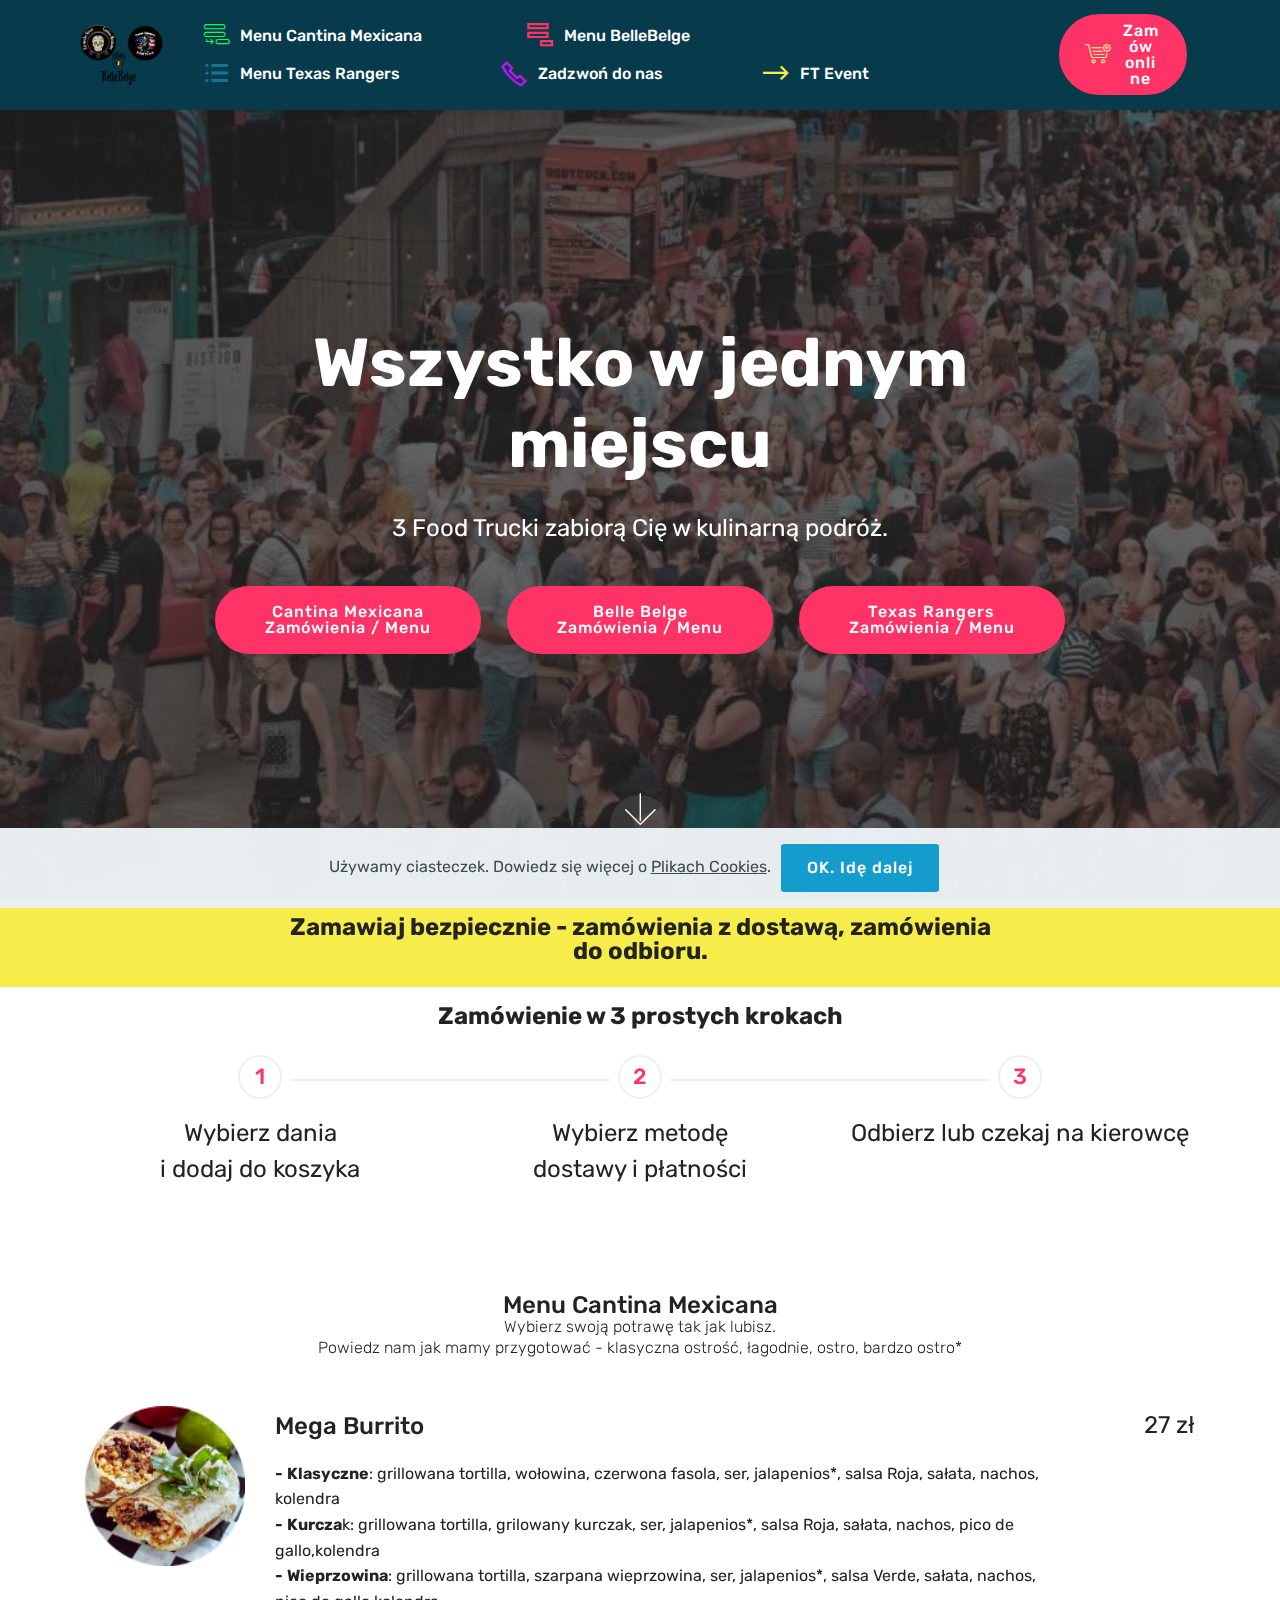
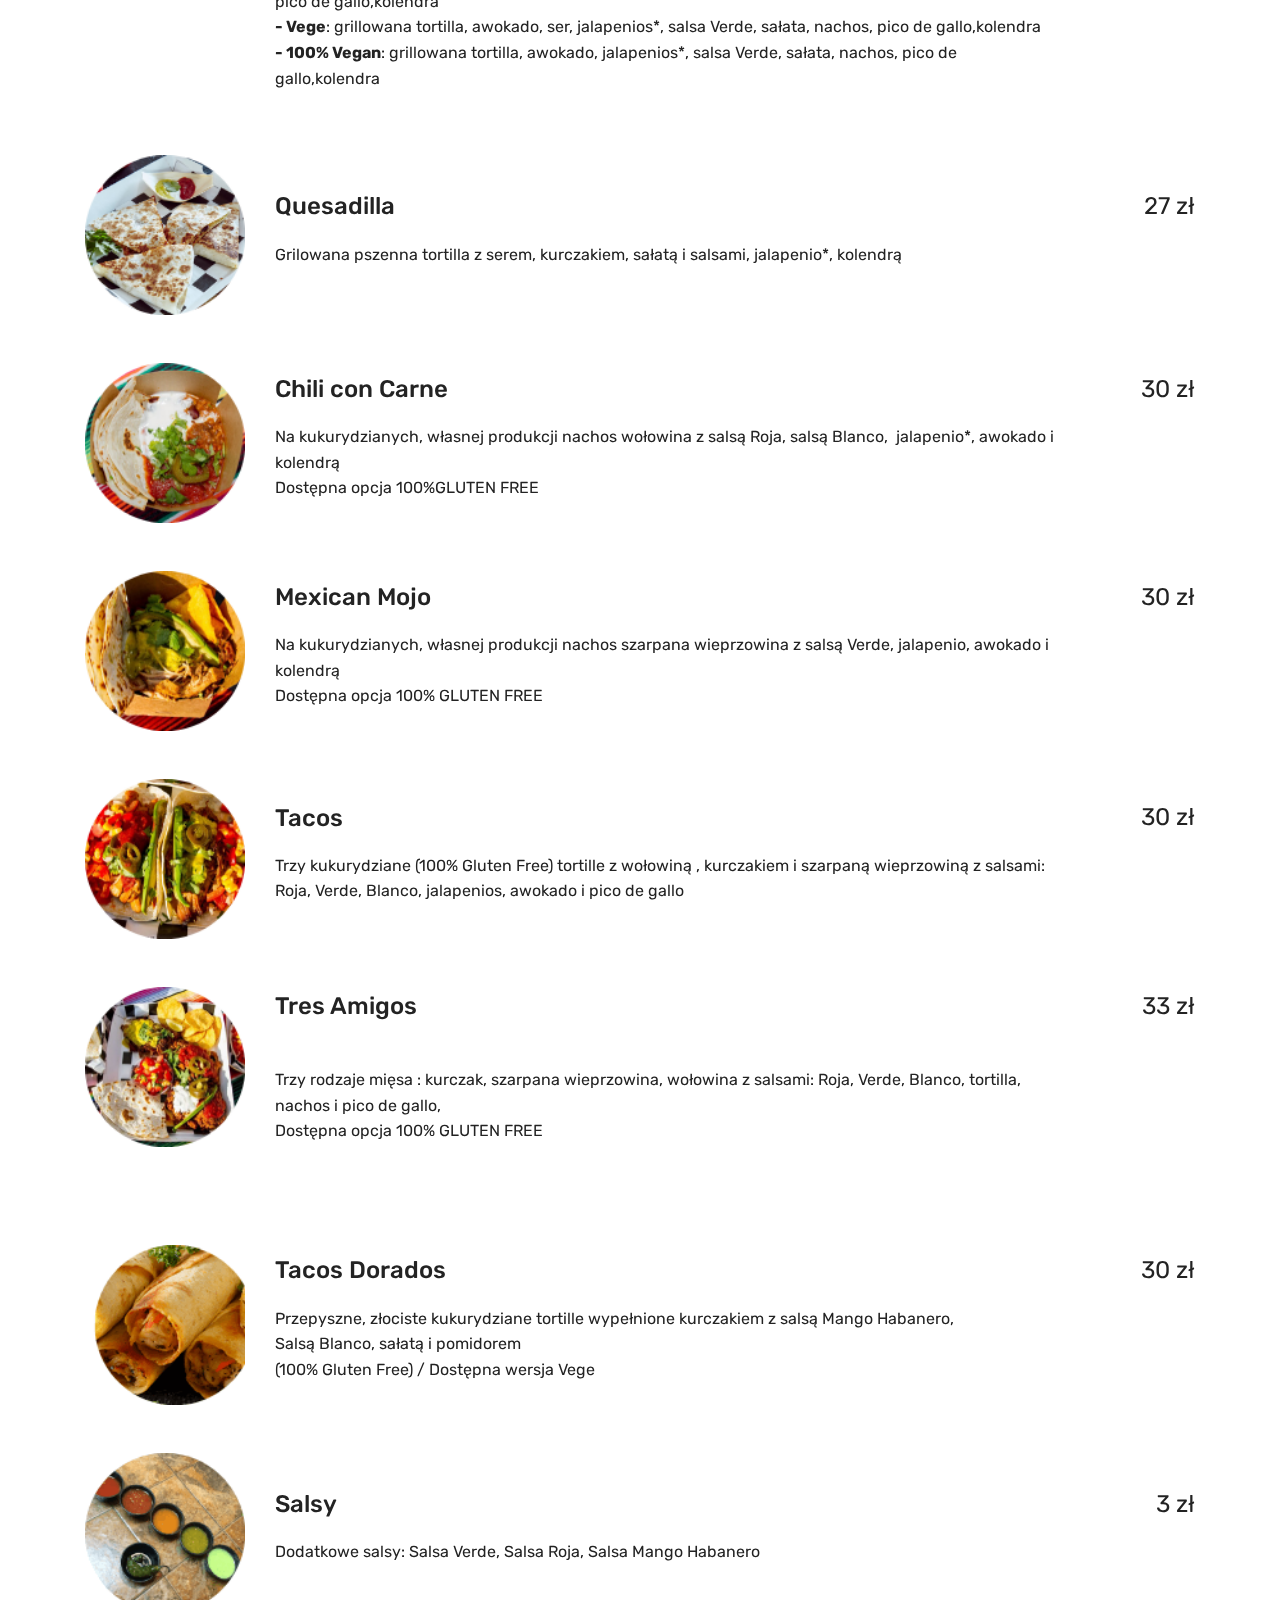
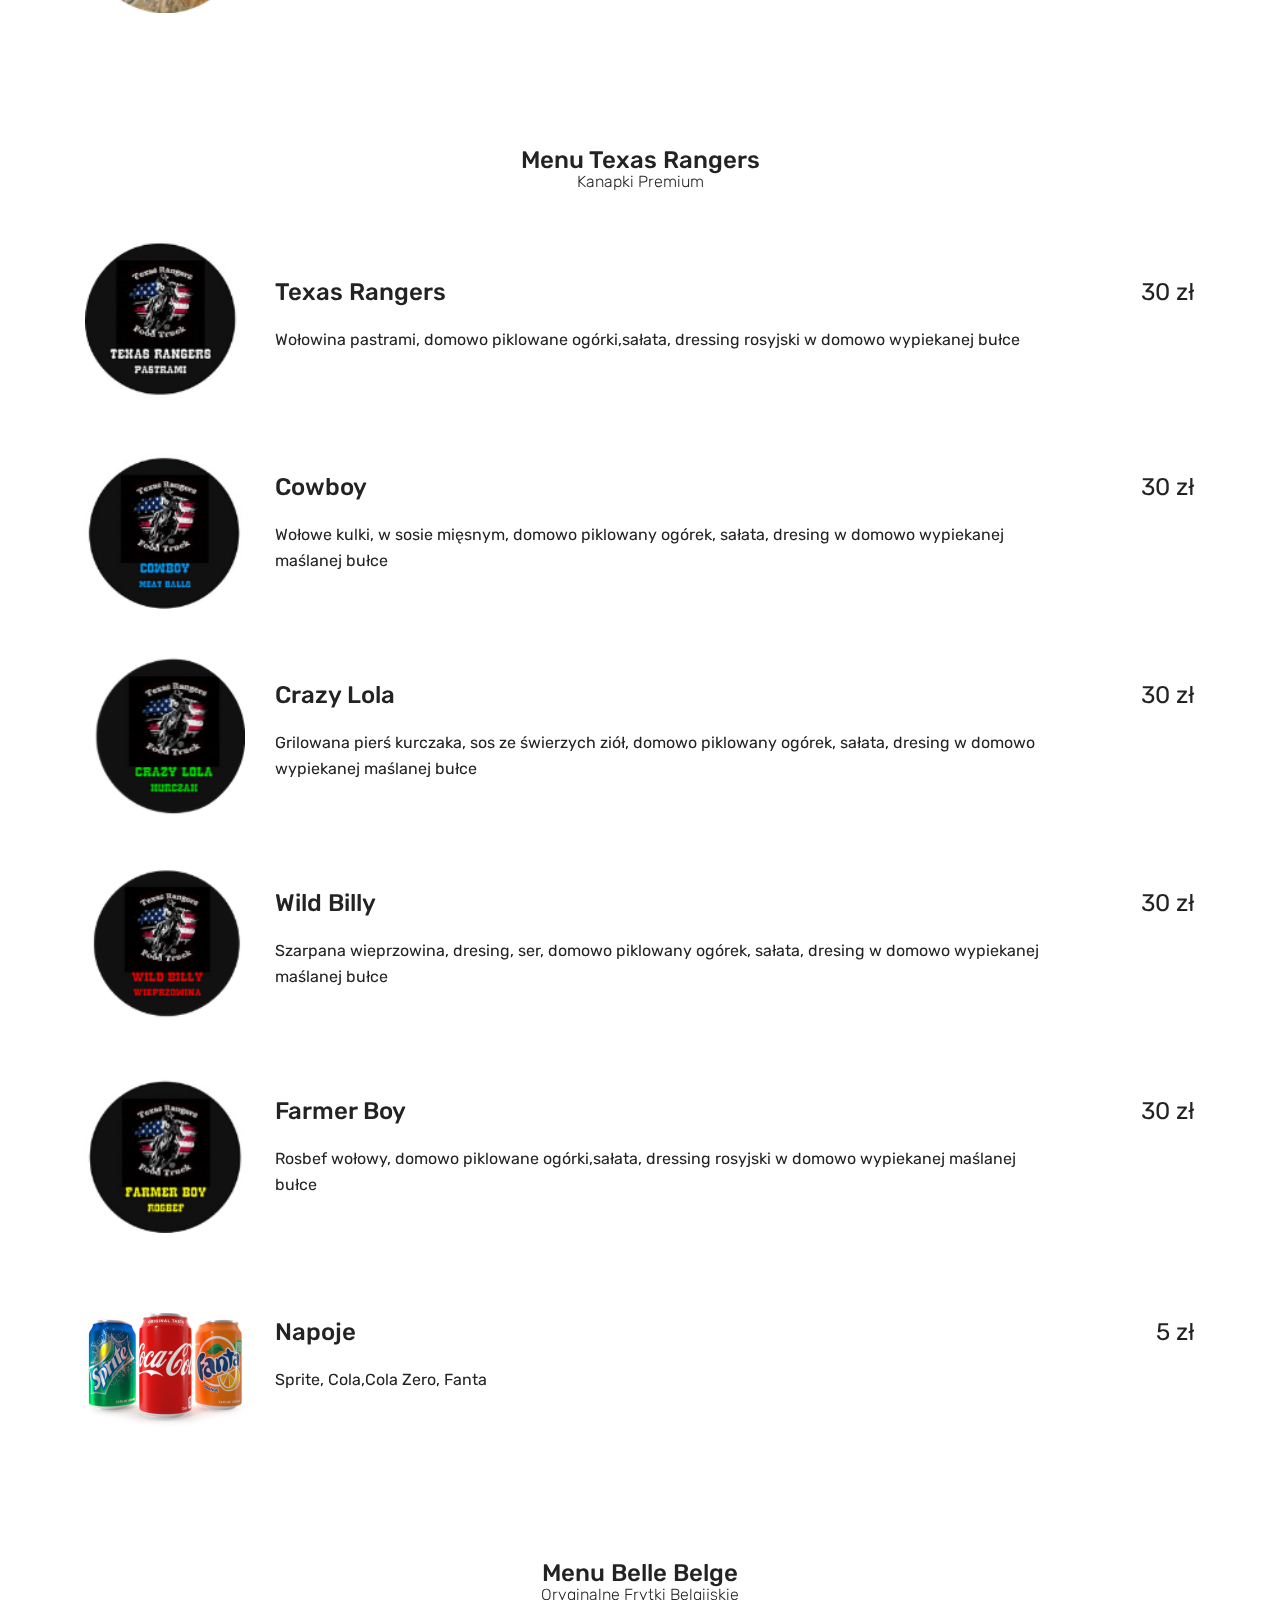
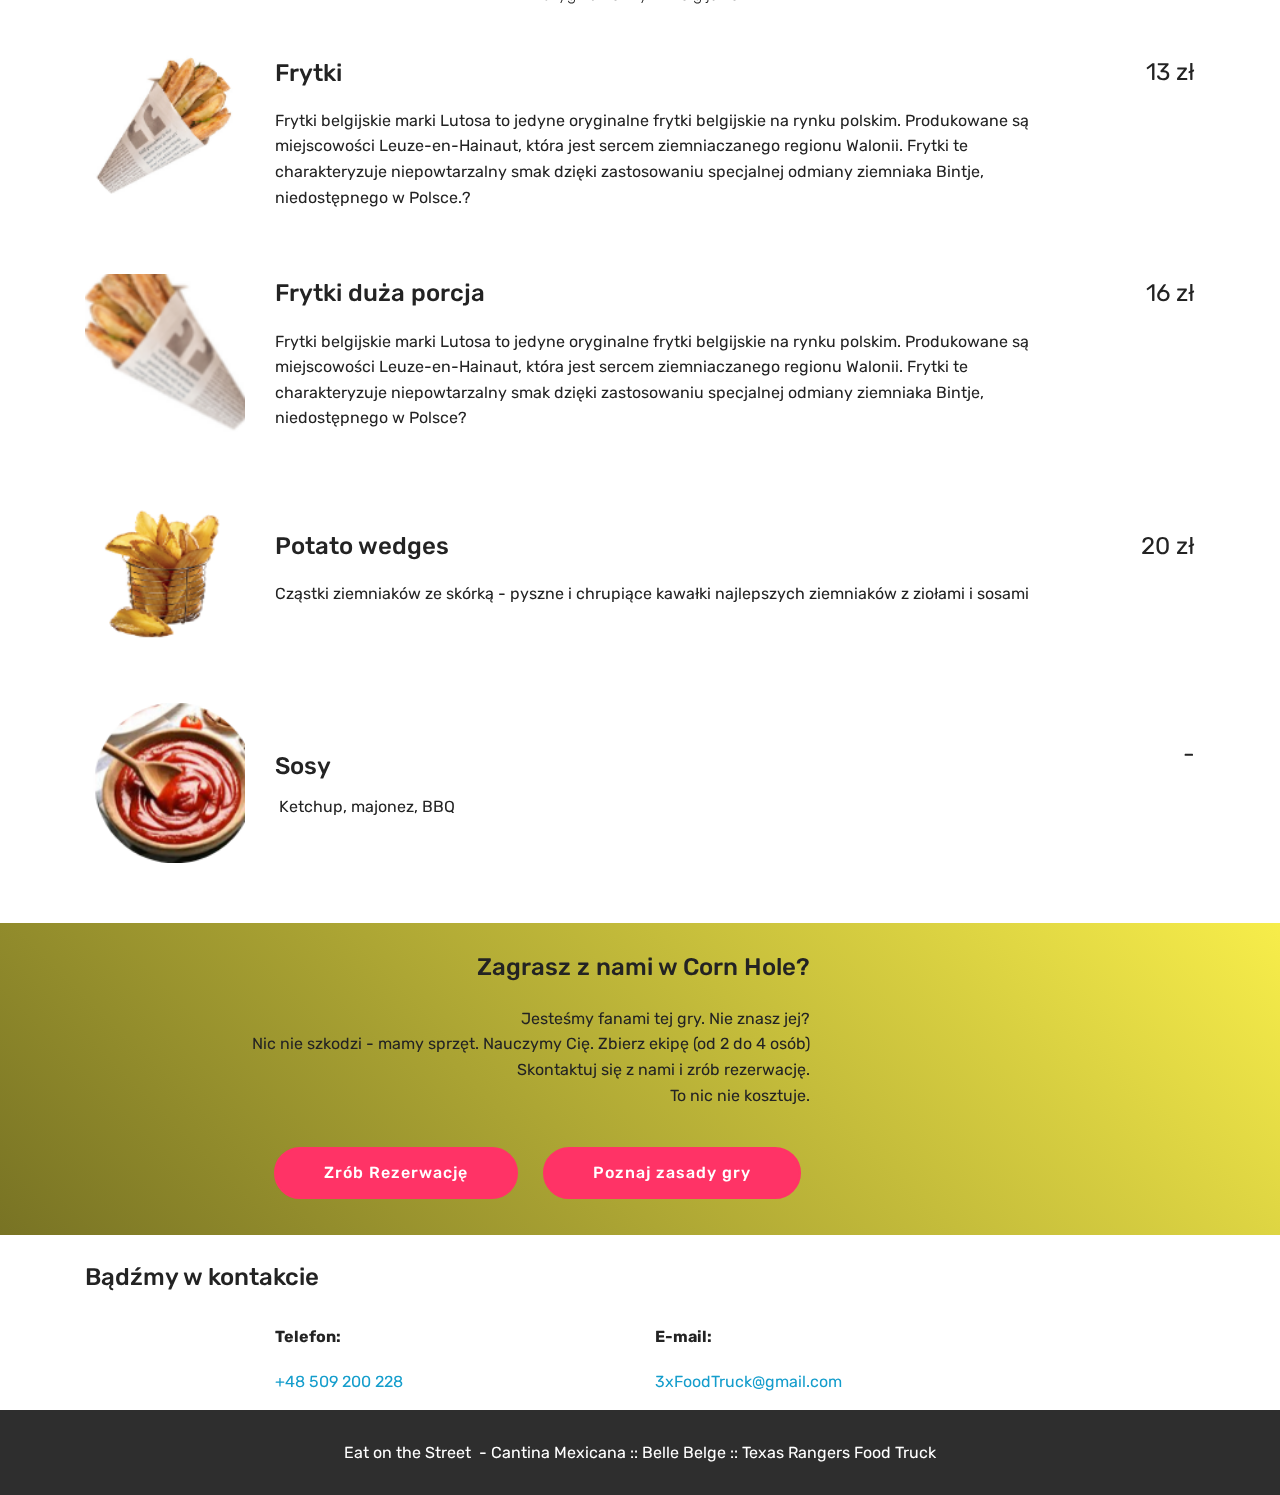
==== index.html @ 93a7b12f "create github pages" ====
<!DOCTYPE html>
<html>
<head>
  <!-- Site made with Mobirise Website Builder v4.12.3, https://mobirise.com -->
  <meta charset="UTF-8">
  <meta http-equiv="X-UA-Compatible" content="IE=edge">
  <meta name="generator" content="Mobirise v4.12.3, mobirise.com">
  <meta name="viewport" content="width=device-width, initial-scale=1, minimum-scale=1">
  <link rel="shortcut icon" href="assets/images/3-trucki-logo1.png" type="image/x-icon">
  <meta name="description" content="">
  
  
  <title>Home</title>
  <link rel="stylesheet" href="assets/themify/css/themify-icons.css">
  <link rel="stylesheet" href="assets/web/assets/mobirise-icons2/mobirise2.css">
  <link rel="stylesheet" href="assets/web/assets/mobirise-icons/mobirise-icons.css">
  <link rel="stylesheet" href="assets/bootstrap/css/bootstrap.min.css">
  <link rel="stylesheet" href="assets/bootstrap/css/bootstrap-grid.min.css">
  <link rel="stylesheet" href="assets/bootstrap/css/bootstrap-reboot.min.css">
  <link rel="stylesheet" href="assets/facebook-plugin/style.css">
  <link rel="stylesheet" href="assets/dropdown/css/style.css">
  <link rel="stylesheet" href="assets/tether/tether.min.css">
  <link rel="stylesheet" href="assets/theme/css/style.css">
  <link rel="preload" as="style" href="assets/mobirise/css/mbr-additional.css"><link rel="stylesheet" href="assets/mobirise/css/mbr-additional.css" type="text/css">
  
  
  
</head>
<body>
  <section class="menu cid-rWJRiGrAoS" once="menu" id="menu1-0">

    

    <nav class="navbar navbar-expand beta-menu navbar-dropdown align-items-center navbar-fixed-top navbar-toggleable-sm">
        <button class="navbar-toggler navbar-toggler-right" type="button" data-toggle="collapse" data-target="#navbarSupportedContent" aria-controls="navbarSupportedContent" aria-expanded="false" aria-label="Toggle navigation">
            <div class="hamburger">
                <span></span>
                <span></span>
                <span></span>
                <span></span>
            </div>
        </button>
        <div class="menu-logo">
            <div class="navbar-brand">
                <span class="navbar-logo">
                    <a href="tel:509200228">
                         <img src="assets/images/3-trucki-logo1.png" alt="Zadzwoń do nas" title="Zadzwoń do nas" style="height: 3.8rem;">
                    </a>
                </span>
                
            </div>
        </div>
        <div class="collapse navbar-collapse" id="navbarSupportedContent">
            <ul class="navbar-nav nav-dropdown" data-app-modern-menu="true"><li class="nav-item">
                    <a class="nav-link link text-white display-4" href="index.html#services6-4"><span class="mbri-add-submenu mbr-iconfont mbr-iconfont-btn" style="color: rgb(15, 250, 91);"></span>
                        Menu Cantina Mexicana &nbsp; &nbsp; &nbsp; &nbsp; &nbsp; &nbsp; &nbsp; &nbsp; &nbsp; &nbsp;&nbsp;</a>
                </li><li class="nav-item"><a class="nav-link link text-white display-4" href="index.html#services6-3"><span class="mobi-mbri mobi-mbri-add-submenu mbr-iconfont mbr-iconfont-btn" style="color: rgb(255, 51, 102);"></span>
                        Menu BelleBelge &nbsp; &nbsp; &nbsp; &nbsp; &nbsp; &nbsp; &nbsp; &nbsp; &nbsp; &nbsp;</a></li><li class="nav-item"><a class="nav-link link text-white display-4" href="index.html#services6-5"><span class="ti-menu-alt mbr-iconfont mbr-iconfont-btn" style="color: rgb(15, 118, 153);"></span>
                        Menu Texas Rangers &nbsp; &nbsp; &nbsp; &nbsp; &nbsp; &nbsp; &nbsp; &nbsp; &nbsp; &nbsp;</a></li><li class="nav-item"><a class="nav-link link text-white display-4" href="tel:509200228"><span class="mobi-mbri mobi-mbri-phone mbr-iconfont mbr-iconfont-btn" style="color: rgb(201, 15, 250);"></span>Zadzwoń do nas &nbsp; &nbsp; &nbsp; &nbsp; &nbsp; &nbsp; &nbsp; &nbsp; &nbsp; &nbsp;</a></li>
                <li class="nav-item">
                    <a class="nav-link link text-white display-4" href="https://cantinamexicana.github.io/FTEventONTour/" target="_blank"><span class="mobi-mbri mobi-mbri-right mbr-iconfont mbr-iconfont-btn" style="color: rgb(247, 237, 74);"></span>
                        
                        FT Event</a>
                </li></ul>
            <div class="navbar-buttons mbr-section-btn"><a class="btn btn-sm btn-secondary display-4" href="tel:509200228"><span class="mbri-cart-add mbr-iconfont mbr-iconfont-btn" style="color: rgb(249, 242, 149);"></span>
                    Zamów online</a></div>
        </div>
    </nav>
</section>

<section class="engine"><a href="https://mobirise.info/z">best free css templates</a></section><section class="cid-rWJRjJ3EMm mbr-fullscreen mbr-parallax-background" id="header2-1">

    

    <div class="mbr-overlay" style="opacity: 0.7; background-color: rgb(35, 35, 35);"></div>

    <div class="container align-center">
        <div class="row justify-content-md-center">
            <div class="mbr-white col-md-10">
                <h1 class="mbr-section-title mbr-bold pb-3 mbr-fonts-style display-1"><br>Wszystko w jednym miejscu</h1>
                
                <p class="mbr-text pb-3 mbr-fonts-style display-5">
                    3 Food Trucki zabiorą Cię w kulinarną podróż.</p>
                <div class="mbr-section-btn"><a class="btn btn-md btn-secondary display-4" href="index.html#services6-4">Cantina Mexicana<br>Zamówienia / Menu<br></a> <a class="btn btn-md btn-secondary display-4" href="index.html#services6-3">Belle Belge<br>Zamówienia / Menu</a>
                    <a class="btn btn-md btn-secondary display-4" href="index.html#services6-5">Texas Rangers<br>Zamówienia / Menu</a></div>
            </div>
        </div>
    </div>
    <div class="mbr-arrow hidden-sm-down" aria-hidden="true">
        <a href="#next">
            <i class="mbri-down mbr-iconfont"></i>
        </a>
    </div>
</section>

<section class="mbr-section content4 cid-rWJRoypqDz" id="content4-2">

    

    <div class="container">
        <div class="media-container-row">
            <div class="title col-12 col-md-8">
                <h2 class="align-center pb-3 mbr-fonts-style display-5"><strong>
                    Zamawiaj bezpiecznie - zamówienia z dostawą, zamówienia do odbioru.</strong></h2>
                
                
            </div>
        </div>
    </div>
</section>

<section class="step2 cid-rWLzLqZ9CU" id="step2-9">

    

    
    
    <div class="container">
        <h2 class="mbr-section-title pb-3 mbr-fonts-style align-center display-5"><strong>
            Zamówienie w 3 prostych krokach</strong></h2>
        
        <div class="step-container row justify-content-center">
            <div class="card col-12 col-md-4 separline">
                <div class="step-element">
                    <div class="step-wrapper pb-3">
                        <h3 class="step d-flex align-items-center justify-content-center m-auto">
                            1
                        </h3>
                    </div>          
                    <div class="step-text-content align-center">
                        
                        <p class="mbr-step-text mbr-fonts-style display-5">
                            Wybierz dania<br>i dodaj do koszyka</p>
                    </div>
                </div>
            </div>

            <div class="card col-12 separline col-md-4">
                <div class="step-element">
                    <div class="step-wrapper pb-3">
                        <h3 class="step d-flex align-items-center justify-content-center m-auto">
                            2
                        </h3>
                    </div>          
                    <div class="step-text-content align-center">
                        
                        <p class="mbr-step-text mbr-fonts-style display-5">Wybierz metodę <br>dostawy i płatności</p>
                    </div>
                </div>
            </div>

            <div class="card col-md-4 col-12 separline last-child">
                <div class="step-element">
                    <div class="step-wrapper pb-3">
                        <h3 class="step d-flex align-items-center justify-content-center m-auto">
                            3
                        </h3>
                    </div>          
                    <div class="step-text-content align-center">
                        
                        <p class="mbr-step-text mbr-fonts-style display-5">Odbierz lub czekaj na kierowcę</p>
                    </div>
                </div>
            </div>

            
            
            
            
            
            
            
            
            
            
            
        </div>
    </div>
</section>

<section class="services6 cid-rWJRsyatCI" id="services6-4">
    <!---->
    
    <!---->
    <!--Overlay-->
    
    <!--Container-->
    <div class="container">
        <div class="row">
            <!--Titles-->
            <div class="title col-12">
                <h2 class="align-left mbr-fonts-style m-0 display-5">
                    Menu Cantina Mexicana</h2>
                <h3 class="mbr-section-subtitle mbr-light mbr-fonts-style display-7">Wybierz swoją potrawę tak jak lubisz. <br>Powiedz nam jak mamy przygotować - klasyczna ostrość, łagodnie, ostro, bardzo ostro*</h3>
            </div>
            <!--Card-1-->
            <div class="card col-12 pb-5">
                <div class="card-wrapper media-container-row media-container-row">
                    <div class="card-box">
                        <div class="row">
                            <div class="col-12 col-md-2">
                                <!--Image-->
                                <div class="mbr-figure">
                                    <img src="assets/images/8.png" alt="Mobirise" title="">
                                </div>
                            </div>
                            <div class="col-12 col-md-10">
                                <div class="wrapper">
                                    <div class="top-line pb-3">
                                        <h4 class="card-title mbr-fonts-style display-5">Mega Burrito</h4>
                                        <p class="mbr-text cost mbr-fonts-style m-0 display-5">
                                            27 zł</p>
                                    </div>
                                    <div class="bottom-line">
                                        <p class="mbr-text mbr-fonts-style display-7"><strong>-</strong> <strong>Klasyczne</strong>: grillowana tortilla, wołowina, czerwona fasola, ser, jalapenios*, salsa Roja, sałata, nachos, kolendra<br><strong>-</strong> <strong>Kurcza</strong>k: grillowana tortilla, grilowany kurczak, ser,  jalapenios*, salsa Roja, sałata, nachos, pico de gallo,kolendra<br><strong>-</strong> <strong>Wieprzowina</strong>: grillowana tortilla, szarpana wieprzowina, ser, jalapenios*, salsa Verde, sałata, nachos, pico de gallo,kolendra<br><strong>- Vege</strong>: grillowana tortilla, awokado, ser, jalapenios*, salsa Verde, sałata, nachos, pico de gallo,kolendra <br><strong>- 100% Vegan</strong>:  grillowana tortilla, awokado, jalapenios*, salsa Verde, sałata, nachos, pico de gallo,kolendra</p>
                                    </div>
                                </div>
                            </div>
                        </div>
                    </div>
                </div>
            </div>
            <!--Card-2-->
            <div class="card col-12 pb-5">
                <div class="card-wrapper media-container-row media-container-row">
                    <div class="card-box">
                        <div class="row">
                            <div class="col-12 col-md-2">
                                <!--Image-->
                                <div class="mbr-figure">
                                    <img src="assets/images/11.png" alt="Mobirise" title="">
                                </div>
                            </div>
                            <div class="col-12 col-md-10">
                                <div class="wrapper">
                                    <div class="top-line pb-3">
                                        <h4 class="card-title mbr-fonts-style display-5">
                                            Quesadilla</h4>
                                        <p class="mbr-text cost mbr-fonts-style m-0 display-5">
                                            27 zł</p>
                                    </div>
                                    <div class="bottom-line">
                                        <p class="mbr-text mbr-fonts-style display-7">
                                            Grilowana pszenna tortilla z serem, kurczakiem, sałatą i salsami, jalapenio*, kolendrą
                                        </p>
                                    </div>
                                </div>
                            </div>
                        </div>
                    </div>
                </div>
            </div>
            <!--Card-3-->
            <div class="card col-12 pb-5">
                <div class="card-wrapper media-container-row media-container-row">
                    <div class="card-box">
                        <div class="row">
                            <div class="col-12 col-md-2">
                                <!--Image-->
                                <div class="mbr-figure">
                                    <img src="assets/images/p1.png" alt="Mobirise" title="">
                                </div>
                            </div>
                            <div class="col-12 col-md-10">
                                <div class="wrapper">
                                    <div class="top-line pb-3">
                                        <h4 class="card-title mbr-fonts-style display-5">
                                            Chili con Carne</h4>
                                        <p class="mbr-text cost mbr-fonts-style m-0 display-5">
                                            30 zł</p>
                                    </div>
                                    <div class="bottom-line">
                                        <p class="mbr-text mbr-fonts-style display-7">Na kukurydzianych, własnej produkcji nachos wołowina z salsą Roja, salsą Blanco, &nbsp;jalapenio*, awokado i kolendrą<br>Dostępna opcja 100%GLUTEN FREE</p>
                                    </div>
                                </div>
                            </div>
                        </div>
                    </div>
                </div>
            </div>
            <!--Card-4-->
            <div class="card col-12 pb-5">
                <div class="card-wrapper media-container-row media-container-row">
                    <div class="card-box">
                        <div class="row">
                            <div class="col-12 col-md-2">
                                <!--Image-->
                                <div class="mbr-figure">
                                    <img src="assets/images/p2.png" alt="Mobirise" title="">
                                </div>
                            </div>
                            <div class="col-12 col-md-10">
                                <div class="wrapper">
                                    <div class="top-line pb-3">
                                        <h4 class="card-title mbr-fonts-style display-5">
                                            Mexican Mojo</h4>
                                        <p class="mbr-text cost mbr-fonts-style m-0 display-5">
                                            30 zł</p>
                                    </div>
                                    <div class="bottom-line">
                                        <p class="mbr-text mbr-fonts-style display-7">Na kukurydzianych, własnej produkcji nachos szarpana wieprzowina z salsą Verde, jalapenio, awokado i kolendrą<br>Dostępna opcja 100% GLUTEN FREE</p>
                                    </div>
                                </div>
                            </div>
                        </div>
                    </div>
                </div>
            </div>
            <!--Card-5-->
            <div class="card col-12 pb-5">
                <div class="card-wrapper media-container-row media-container-row">
                    <div class="card-box">
                        <div class="row">
                            <div class="col-12 col-md-2">
                                <!--Image-->
                                <div class="mbr-figure">
                                    <img src="assets/images/p6.png" alt="Mobirise" title="">
                                </div>
                            </div>
                            <div class="col-12 col-md-10">
                                <div class="wrapper">
                                    <div class="top-line pb-3">
                                        <h4 class="card-title mbr-fonts-style display-5">
                                            Tacos</h4>
                                        <p class="mbr-text cost mbr-fonts-style m-0 display-5">
                                            30 zł</p>
                                    </div>
                                    <div class="bottom-line">
                                        <p class="mbr-text mbr-fonts-style display-7">
                                            Trzy kukurydziane (100% Gluten Free) tortille z wołowiną , kurczakiem i szarpaną wieprzowiną z salsami: Roja, Verde, Blanco, jalapenios, awokado i pico de gallo
                                        </p>
                                    </div>
                                </div>
                            </div>
                        </div>
                    </div>
                </div>
            </div>
            <!--Card-6-->
            <div class="card col-12">
                <div class="card-wrapper media-container-row media-container-row">
                    <div class="card-box">
                        <div class="row">
                            <div class="col-12 col-md-2">
                                <!--Image-->
                                <div class="mbr-figure">
                                    <img src="assets/images/p7.png" alt="Mobirise" title="">
                                </div>
                            </div>
                            <div class="col-12 col-md-10">
                                <div class="wrapper">
                                    <div class="top-line pb-3">
                                        <h4 class="card-title mbr-fonts-style display-5">
                                            Tres Amigos</h4>
                                        <p class="mbr-text cost mbr-fonts-style m-0 display-5">
                                            33 zł</p>
                                    </div>
                                    <div class="bottom-line">
                                        <p class="mbr-text mbr-fonts-style display-7"><br>Trzy rodzaje mięsa : kurczak, szarpana wieprzowina, wołowina z salsami: Roja, Verde, Blanco, tortilla, nachos i pico de gallo,<br>Dostępna opcja 100% GLUTEN FREE<br></p>
                                    </div>
                                </div>
                            </div>
                        </div>
                    </div>
                </div>
            </div>
        </div>
    </div>
</section>

<section class="services6 cid-rWOSc3ea05" id="services6-m">
    <!---->
    
    <!---->
    <!--Overlay-->
    
    <!--Container-->
    <div class="container">
        <div class="row">
            <!--Titles-->
            <div class="title col-12">
                
                
            </div>
            <!--Card-1-->
            <div class="card col-12 pb-5">
                <div class="card-wrapper media-container-row media-container-row">
                    <div class="card-box">
                        <div class="row">
                            <div class="col-12 col-md-2">
                                <!--Image-->
                                <div class="mbr-figure">
                                    <img src="assets/images/projekt-bez-tytuu-11-125x125.png" alt="Mobirise" title="">
                                </div>
                            </div>
                            <div class="col-12 col-md-10">
                                <div class="wrapper">
                                    <div class="top-line pb-3">
                                        <h4 class="card-title mbr-fonts-style display-5">
                                            Tacos Dorados</h4>
                                        <p class="mbr-text cost mbr-fonts-style m-0 display-5">
                                            30 zł</p>
                                    </div>
                                    <div class="bottom-line">
                                        <p class="mbr-text mbr-fonts-style display-7">
                                            Przepyszne, złociste kukurydziane tortille wypełnione kurczakiem z salsą Mango Habanero, <br>Salsą Blanco, sałatą i pomidorem<br>(100% Gluten Free) / Dostępna wersja Vege<br> 
                                        </p>
                                    </div>
                                </div>
                            </div>
                        </div>
                    </div>
                </div>
            </div>
            <!--Card-2-->
            <div class="card col-12">
                <div class="card-wrapper media-container-row media-container-row">
                    <div class="card-box">
                        <div class="row">
                            <div class="col-12 col-md-2">
                                <!--Image-->
                                <div class="mbr-figure">
                                    <img src="assets/images/projekt-bez-tytuu-12-125x125.png" alt="Mobirise" title="">
                                </div>
                            </div>
                            <div class="col-12 col-md-10">
                                <div class="wrapper">
                                    <div class="top-line pb-3">
                                        <h4 class="card-title mbr-fonts-style display-5">
                                            Salsy</h4>
                                        <p class="mbr-text cost mbr-fonts-style m-0 display-5">
                                            3 zł</p>
                                    </div>
                                    <div class="bottom-line">
                                        <p class="mbr-text mbr-fonts-style display-7">Dodatkowe salsy: Salsa Verde, Salsa Roja, Salsa Mango Habanero</p>
                                    </div>
                                </div>
                            </div>
                        </div>
                    </div>
                </div>
            </div>
            <!--Card-3-->
            
            <!--Card-4-->
            
            <!--Card-5-->
            
            <!--Card-6-->
            
        </div>
    </div>
</section>

<section class="services6 cid-rWJRsVD2Tq" id="services6-5">
    <!---->
    
    <!---->
    <!--Overlay-->
    
    <!--Container-->
    <div class="container">
        <div class="row">
            <!--Titles-->
            <div class="title col-12">
                <h2 class="align-left mbr-fonts-style m-0 display-5">Menu Texas Rangers</h2>
                <h3 class="mbr-section-subtitle mbr-light mbr-fonts-style display-7">Kanapki Premium</h3>
            </div>
            <!--Card-1-->
            <div class="card col-12 pb-5">
                <div class="card-wrapper media-container-row media-container-row">
                    <div class="card-box">
                        <div class="row">
                            <div class="col-12 col-md-2">
                                <!--Image-->
                                <div class="mbr-figure">
                                    <img src="assets/images/19.png" alt="Mobirise" title="">
                                </div>
                            </div>
                            <div class="col-12 col-md-10">
                                <div class="wrapper">
                                    <div class="top-line pb-3">
                                        <h4 class="card-title mbr-fonts-style display-5">Texas Rangers</h4>
                                        <p class="mbr-text cost mbr-fonts-style m-0 display-5">
                                            30 zł</p>
                                    </div>
                                    <div class="bottom-line">
                                        <p class="mbr-text mbr-fonts-style display-7">Wołowina pastrami, domowo piklowane ogórki,sałata, dressing rosyjski w domowo wypiekanej bułce</p>
                                    </div>
                                </div>
                            </div>
                        </div>
                    </div>
                </div>
            </div>
            <!--Card-2-->
            <div class="card col-12 pb-5">
                <div class="card-wrapper media-container-row media-container-row">
                    <div class="card-box">
                        <div class="row">
                            <div class="col-12 col-md-2">
                                <!--Image-->
                                <div class="mbr-figure">
                                    <img src="assets/images/20.png" alt="Mobirise" title="">
                                </div>
                            </div>
                            <div class="col-12 col-md-10">
                                <div class="wrapper">
                                    <div class="top-line pb-3">
                                        <h4 class="card-title mbr-fonts-style display-5">
                                            Cowboy
                                        </h4>
                                        <p class="mbr-text cost mbr-fonts-style m-0 display-5">
                                            30 zł</p>
                                    </div>
                                    <div class="bottom-line">
                                        <p class="mbr-text mbr-fonts-style display-7">Wołowe kulki, w sosie mięsnym, domowo piklowany ogórek, sałata, dresing w domowo wypiekanej maślanej bułce</p>
                                    </div>
                                </div>
                            </div>
                        </div>
                    </div>
                </div>
            </div>
            <!--Card-3-->
            <div class="card col-12 pb-5">
                <div class="card-wrapper media-container-row media-container-row">
                    <div class="card-box">
                        <div class="row">
                            <div class="col-12 col-md-2">
                                <!--Image-->
                                <div class="mbr-figure">
                                    <img src="assets/images/21.png" alt="Mobirise" title="">
                                </div>
                            </div>
                            <div class="col-12 col-md-10">
                                <div class="wrapper">
                                    <div class="top-line pb-3">
                                        <h4 class="card-title mbr-fonts-style display-5">Crazy Lola</h4>
                                        <p class="mbr-text cost mbr-fonts-style m-0 display-5">
                                            30 zł</p>
                                    </div>
                                    <div class="bottom-line">
                                        <p class="mbr-text mbr-fonts-style display-7">Grilowana pierś kurczaka, sos ze świerzych ziół, domowo piklowany ogórek, sałata, dresing w domowo wypiekanej maślanej bułce</p>
                                    </div>
                                </div>
                            </div>
                        </div>
                    </div>
                </div>
            </div>
            <!--Card-4-->
            <div class="card col-12 pb-5">
                <div class="card-wrapper media-container-row media-container-row">
                    <div class="card-box">
                        <div class="row">
                            <div class="col-12 col-md-2">
                                <!--Image-->
                                <div class="mbr-figure">
                                    <img src="assets/images/18.png" alt="Mobirise" title="">
                                </div>
                            </div>
                            <div class="col-12 col-md-10">
                                <div class="wrapper">
                                    <div class="top-line pb-3">
                                        <h4 class="card-title mbr-fonts-style display-5">
                                            Wild Billy</h4>
                                        <p class="mbr-text cost mbr-fonts-style m-0 display-5">
                                            30 zł</p>
                                    </div>
                                    <div class="bottom-line">
                                        <p class="mbr-text mbr-fonts-style display-7">
                                            Szarpana wieprzowina, dresing, ser, domowo piklowany ogórek, sałata, dresing w domowo wypiekanej maślanej bułce</p>
                                    </div>
                                </div>
                            </div>
                        </div>
                    </div>
                </div>
            </div>
            <!--Card-5-->
            <div class="card col-12 pb-5">
                <div class="card-wrapper media-container-row media-container-row">
                    <div class="card-box">
                        <div class="row">
                            <div class="col-12 col-md-2">
                                <!--Image-->
                                <div class="mbr-figure">
                                    <img src="assets/images/17.png" alt="Mobirise" title="">
                                </div>
                            </div>
                            <div class="col-12 col-md-10">
                                <div class="wrapper">
                                    <div class="top-line pb-3">
                                        <h4 class="card-title mbr-fonts-style display-5">
                                            Farmer Boy</h4>
                                        <p class="mbr-text cost mbr-fonts-style m-0 display-5">
                                            30 zł</p>
                                    </div>
                                    <div class="bottom-line">
                                        <p class="mbr-text mbr-fonts-style display-7">
                                            Rosbef wołowy, domowo piklowane ogórki,sałata, dressing rosyjski w domowo wypiekanej maślanej bułce
                                        </p>
                                    </div>
                                </div>
                            </div>
                        </div>
                    </div>
                </div>
            </div>
            <!--Card-6-->
            <div class="card col-12">
                <div class="card-wrapper media-container-row media-container-row">
                    <div class="card-box">
                        <div class="row">
                            <div class="col-12 col-md-2">
                                <!--Image-->
                                <div class="mbr-figure">
                                    <img src="assets/images/01.jpg6a5fe064-a143-47f0-a1ec-7429da24f9a4defaulthq-320x320.jpg" alt="Mobirise" title="">
                                </div>
                            </div>
                            <div class="col-12 col-md-10">
                                <div class="wrapper">
                                    <div class="top-line pb-3">
                                        <h4 class="card-title mbr-fonts-style display-5">
                                            Napoje</h4>
                                        <p class="mbr-text cost mbr-fonts-style m-0 display-5">
                                            5 zł</p>
                                    </div>
                                    <div class="bottom-line">
                                        <p class="mbr-text mbr-fonts-style display-7">
                                            Sprite, Cola,Cola Zero, Fanta</p>
                                    </div>
                                </div>
                            </div>
                        </div>
                    </div>
                </div>
            </div>
        </div>
    </div>
</section>

<section class="services6 cid-rWJRsbOvwj" id="services6-3">
    <!---->
    
    <!---->
    <!--Overlay-->
    
    <!--Container-->
    <div class="container">
        <div class="row">
            <!--Titles-->
            <div class="title col-12">
                <h2 class="align-left mbr-fonts-style m-0 display-5">Menu Belle Belge</h2>
                <h3 class="mbr-section-subtitle mbr-light mbr-fonts-style display-7">Oryginalne Frytki Belgijskie</h3>
            </div>
            <!--Card-1-->
            <div class="card col-12 pb-5">
                <div class="card-wrapper media-container-row media-container-row">
                    <div class="card-box">
                        <div class="row">
                            <div class="col-12 col-md-2">
                                <!--Image-->
                                <div class="mbr-figure">
                                    <img src="assets/images/3.png" alt="Mobirise" title="">
                                </div>
                            </div>
                            <div class="col-12 col-md-10">
                                <div class="wrapper">
                                    <div class="top-line pb-3">
                                        <h4 class="card-title mbr-fonts-style display-5">
                                            Frytki</h4>
                                        <p class="mbr-text cost mbr-fonts-style m-0 display-5">
                                            13 zł</p>
                                    </div>
                                    <div class="bottom-line">
                                        <p class="mbr-text mbr-fonts-style display-7">
                                            Frytki belgijskie marki Lutosa to jedyne oryginalne frytki belgijskie na rynku polskim. Produkowane są miejscowości Leuze-en-Hainaut, która jest sercem ziemniaczanego regionu Walonii. Frytki te charakteryzuje niepowtarzalny smak dzięki zastosowaniu specjalnej odmiany ziemniaka Bintje, niedostępnego w Polsce.?
                                        </p>
                                    </div>
                                </div>
                            </div>
                        </div>
                    </div>
                </div>
            </div>
            <!--Card-2-->
            <div class="card col-12 pb-5">
                <div class="card-wrapper media-container-row media-container-row">
                    <div class="card-box">
                        <div class="row">
                            <div class="col-12 col-md-2">
                                <!--Image-->
                                <div class="mbr-figure">
                                    <img src="assets/images/3-1.png" alt="Mobirise" title="">
                                </div>
                            </div>
                            <div class="col-12 col-md-10">
                                <div class="wrapper">
                                    <div class="top-line pb-3">
                                        <h4 class="card-title mbr-fonts-style display-5">Frytki duża porcja</h4>
                                        <p class="mbr-text cost mbr-fonts-style m-0 display-5">
                                            16 zł
                                        </p>
                                    </div>
                                    <div class="bottom-line">
                                        <p class="mbr-text mbr-fonts-style display-7">Frytki belgijskie marki Lutosa to jedyne oryginalne frytki belgijskie na rynku polskim. Produkowane są miejscowości Leuze-en-Hainaut, która jest sercem ziemniaczanego regionu Walonii. Frytki te charakteryzuje niepowtarzalny smak dzięki zastosowaniu specjalnej odmiany ziemniaka Bintje, niedostępnego w Polsce?
                                        </p>
                                    </div>
                                </div>
                            </div>
                        </div>
                    </div>
                </div>
            </div>
            <!--Card-3-->
            <div class="card col-12 pb-5">
                <div class="card-wrapper media-container-row media-container-row">
                    <div class="card-box">
                        <div class="row">
                            <div class="col-12 col-md-2">
                                <!--Image-->
                                <div class="mbr-figure">
                                    <img src="assets/images/2.png" alt="Mobirise" title="">
                                </div>
                            </div>
                            <div class="col-12 col-md-10">
                                <div class="wrapper">
                                    <div class="top-line pb-3">
                                        <h4 class="card-title mbr-fonts-style display-5">Potato wedges</h4>
                                        <p class="mbr-text cost mbr-fonts-style m-0 display-5">
                                            20 zł
                                        </p>
                                    </div>
                                    <div class="bottom-line">
                                        <p class="mbr-text mbr-fonts-style display-7">
                                            Cząstki ziemniaków ze skórką - pyszne i chrupiące kawałki najlepszych ziemniaków z ziołami i sosami
                                        </p>
                                    </div>
                                </div>
                            </div>
                        </div>
                    </div>
                </div>
            </div>
            <!--Card-4-->
            <div class="card col-12">
                <div class="card-wrapper media-container-row media-container-row">
                    <div class="card-box">
                        <div class="row">
                            <div class="col-12 col-md-2">
                                <!--Image-->
                                <div class="mbr-figure">
                                    <img src="assets/images/projekt-bez-tytuu-9.png" alt="Mobirise" title="">
                                </div>
                            </div>
                            <div class="col-12 col-md-10">
                                <div class="wrapper">
                                    <div class="top-line pb-3">
                                        <h4 class="card-title mbr-fonts-style display-5"><div><br></div><div>Sosy</div></h4>
                                        <p class="mbr-text cost mbr-fonts-style m-0 display-5">
                                            -</p>
                                    </div>
                                    <div class="bottom-line">
                                        <p class="mbr-text mbr-fonts-style display-7">&nbsp;Ketchup, majonez, BBQ</p>
                                    </div>
                                </div>
                            </div>
                        </div>
                    </div>
                </div>
            </div>
            <!--Card-5-->
            
            <!--Card-6-->
            
        </div>
    </div>
</section>

<section class="header7 cid-rWJRVzlkKc" id="header7-7">

    

    

    <div class="container">
        <div class="media-container-row">

            <div class="media-content align-right">
                <h1 class="mbr-section-title mbr-white pb-3 mbr-fonts-style display-5">Zagrasz z nami w Corn Hole?</h1>
                <div class="mbr-section-text mbr-white pb-3">
                    <p class="mbr-text mbr-fonts-style display-7">Jesteśmy fanami tej gry. Nie znasz jej?<br>Nic nie szkodzi - mamy sprzęt. Nauczymy Cię. Zbierz ekipę (od 2 do 4 osób)<br>Skontaktuj się z nami i zrób rezerwację.<br>To nic nie kosztuje.
                    </p>
                </div>
                <div class="mbr-section-btn"><a class="btn btn-md btn-secondary display-4" href="mailto:3xFoodTruck@gmail.com">Zrób Rezerwację</a>
                        <a class="btn btn-md btn-secondary display-4" href="CornHole.html">Poznaj zasady gry</a></div>
            </div>

            <div class="mbr-figure" style="width: 50%;"><iframe class="mbr-embedded-video" src="https://www.youtube.com/embed/knIRCJACrLI?rel=0&amp;amp;showinfo=0&amp;autoplay=0&amp;loop=0" width="1280" height="720" frameborder="0" allowfullscreen></iframe></div>

        </div>
    </div>
</section>

<section class="mbr-section contacts2 cid-rWJS4AyvWQ" id="contacts2-8">
    <!---->
    
    <!---->
    <!--Overlay-->
    
    <!--Container-->
    <div class="container">
        <div class="row">
            <!--Titles-->
            <div class="title col-12">
                <h2 class="align-left mbr-fonts-style display-5">Bądźmy w kontakcie</h2>
                
            </div>
            <div class="col-12">
                <div class="row justify-content-center">
                    
                    <div class="col-12 col-md-4">
                        <div class="b b-phone">
                            <h5 class="align-left mbr-fonts-style m-0 display-4"><strong>
                                Telefon:
                            </strong></h5>
                            <p class="mbr-text align-left mbr-fonts-style display-7">
                                <a href="tel:509200228">+48 509 200 228</a>
                            </p>
                        </div>
                    </div>
                    <div class="col-12 col-md-4">
                        <div class="b b-mail">
                            <h5 class="align-left mbr-fonts-style m-0 display-7"><strong>
                                E-mail:
                            </strong></h5>
                            <p class="mbr-text align-left mbr-fonts-style display-7">
                                <a href="mailto:3xFoodTruck@gmail.com">3xFoodTruck@gmail.com</a></p>
                        </div>
                    </div>
                </div>
            </div>
        </div>
    </div>
</section>

<section once="footers" class="cid-rWJRHS1mlq" id="footer6-6">

    

    

    <div class="container">
        <div class="media-container-row align-center mbr-white">
            <div class="col-12">
                <p class="mbr-text mb-0 mbr-fonts-style display-7">
                    Eat on the Street &nbsp;- Cantina Mexicana :: Belle Belge :: Texas Rangers Food Truck</p>
            </div>
        </div>
    </div>
</section>


  <script src="assets/popper/popper.min.js"></script>
  <script src="assets/web/assets/jquery/jquery.min.js"></script>
  <script src="assets/bootstrap/js/bootstrap.min.js"></script>
  <script src="https://connect.facebook.net/en_US/sdk.js#xfbml=1&version=v2.5"></script>
  <script src="https://apis.google.com/js/plusone.js"></script>
  <script src="assets/facebook-plugin/facebook-script.js"></script>
  <script src="assets/smoothscroll/smooth-scroll.js"></script>
  <script src="assets/web/assets/cookies-alert-plugin/cookies-alert-core.js"></script>
  <script src="assets/web/assets/cookies-alert-plugin/cookies-alert-script.js"></script>
  <script src="assets/dropdown/js/nav-dropdown.js"></script>
  <script src="assets/dropdown/js/navbar-dropdown.js"></script>
  <script src="assets/touchswipe/jquery.touch-swipe.min.js"></script>
  <script src="assets/parallax/jarallax.min.js"></script>
  <script src="assets/tether/tether.min.js"></script>
  <script src="assets/theme/js/script.js"></script>
  
  
<input name="cookieData" type="hidden" data-cookie-customDialogSelector='null' data-cookie-colorText='#424a4d' data-cookie-colorBg='rgba(234, 239, 241, 0.99)' data-cookie-textButton='OK. Idę dalej' data-cookie-colorButton='' data-cookie-colorLink='#424a4d' data-cookie-underlineLink='true' data-cookie-text="Używamy ciasteczek. Dowiedz się więcej  o <a href='polityka.html'> Plikach Cookies</a>.">
   <div id="scrollToTop" class="scrollToTop mbr-arrow-up"><a style="text-align: center;"><i class="mbr-arrow-up-icon mbr-arrow-up-icon-cm cm-icon cm-icon-smallarrow-up"></i></a></div>
  </body>
</html>
---- assets/themify/css/themify-icons.css ----
@font-face {
	font-family: 'themify';
	src:url('../fonts/themify.eot?-fvbane');
	src:url('../fonts/themify.eot?#iefix-fvbane') format('embedded-opentype'),
		url('../fonts/themify.woff?-fvbane') format('woff'),
		url('../fonts/themify.ttf?-fvbane') format('truetype'),
		url('../fonts/themify.svg?-fvbane#themify') format('svg');
	font-weight: normal;
	font-style: normal;
}

[class^="ti-"], [class*=" ti-"] {
	font-family: 'themify';
	speak: none;
	font-style: normal;
	font-weight: normal;
	font-variant: normal;
	text-transform: none;
	line-height: 1;

	/* Better Font Rendering =========== */
	-webkit-font-smoothing: antialiased;
	-moz-osx-font-smoothing: grayscale;
}

.ti-wand:before {
	content: "\e600";
}
.ti-volume:before {
	content: "\e601";
}
.ti-user:before {
	content: "\e602";
}
.ti-unlock:before {
	content: "\e603";
}
.ti-unlink:before {
	content: "\e604";
}
.ti-trash:before {
	content: "\e605";
}
.ti-thought:before {
	content: "\e606";
}
.ti-target:before {
	content: "\e607";
}
.ti-tag:before {
	content: "\e608";
}
.ti-tablet:before {
	content: "\e609";
}
.ti-star:before {
	content: "\e60a";
}
.ti-spray:before {
	content: "\e60b";
}
.ti-signal:before {
	content: "\e60c";
}
.ti-shopping-cart:before {
	content: "\e60d";
}
.ti-shopping-cart-full:before {
	content: "\e60e";
}
.ti-settings:before {
	content: "\e60f";
}
.ti-search:before {
	content: "\e610";
}
.ti-zoom-in:before {
	content: "\e611";
}
.ti-zoom-out:before {
	content: "\e612";
}
.ti-cut:before {
	content: "\e613";
}
.ti-ruler:before {
	content: "\e614";
}
.ti-ruler-pencil:before {
	content: "\e615";
}
.ti-ruler-alt:before {
	content: "\e616";
}
.ti-bookmark:before {
	content: "\e617";
}
.ti-bookmark-alt:before {
	content: "\e618";
}
.ti-reload:before {
	content: "\e619";
}
.ti-plus:before {
	content: "\e61a";
}
.ti-pin:before {
	content: "\e61b";
}
.ti-pencil:before {
	content: "\e61c";
}
.ti-pencil-alt:before {
	content: "\e61d";
}
.ti-paint-roller:before {
	content: "\e61e";
}
.ti-paint-bucket:before {
	content: "\e61f";
}
.ti-na:before {
	content: "\e620";
}
.ti-mobile:before {
	content: "\e621";
}
.ti-minus:before {
	content: "\e622";
}
.ti-medall:before {
	content: "\e623";
}
.ti-medall-alt:before {
	content: "\e624";
}
.ti-marker:before {
	content: "\e625";
}
.ti-marker-alt:before {
	content: "\e626";
}
.ti-arrow-up:before {
	content: "\e627";
}
.ti-arrow-right:before {
	content: "\e628";
}
.ti-arrow-left:before {
	content: "\e629";
}
.ti-arrow-down:before {
	content: "\e62a";
}
.ti-lock:before {
	content: "\e62b";
}
.ti-location-arrow:before {
	content: "\e62c";
}
.ti-link:before {
	content: "\e62d";
}
.ti-layout:before {
	content: "\e62e";
}
.ti-layers:before {
	content: "\e62f";
}
.ti-layers-alt:before {
	content: "\e630";
}
.ti-key:before {
	content: "\e631";
}
.ti-import:before {
	content: "\e632";
}
.ti-image:before {
	content: "\e633";
}
.ti-heart:before {
	content: "\e634";
}
.ti-heart-broken:before {
	content: "\e635";
}
.ti-hand-stop:before {
	content: "\e636";
}
.ti-hand-open:before {
	content: "\e637";
}
.ti-hand-drag:before {
	content: "\e638";
}
.ti-folder:before {
	content: "\e639";
}
.ti-flag:before {
	content: "\e63a";
}
.ti-flag-alt:before {
	content: "\e63b";
}
.ti-flag-alt-2:before {
	content: "\e63c";
}
.ti-eye:before {
	content: "\e63d";
}
.ti-export:before {
	content: "\e63e";
}
.ti-exchange-vertical:before {
	content: "\e63f";
}
.ti-desktop:before {
	content: "\e640";
}
.ti-cup:before {
	content: "\e641";
}
.ti-crown:before {
	content: "\e642";
}
.ti-comments:before {
	content: "\e643";
}
.ti-comment:before {
	content: "\e644";
}
.ti-comment-alt:before {
	content: "\e645";
}
.ti-close:before {
	content: "\e646";
}
.ti-clip:before {
	content: "\e647";
}
.ti-angle-up:before {
	content: "\e648";
}
.ti-angle-right:before {
	content: "\e649";
}
.ti-angle-left:before {
	content: "\e64a";
}
.ti-angle-down:before {
	content: "\e64b";
}
.ti-check:before {
	content: "\e64c";
}
.ti-check-box:before {
	content: "\e64d";
}
.ti-camera:before {
	content: "\e64e";
}
.ti-announcement:before {
	content: "\e64f";
}
.ti-brush:before {
	content: "\e650";
}
.ti-briefcase:before {
	content: "\e651";
}
.ti-bolt:before {
	content: "\e652";
}
.ti-bolt-alt:before {
	content: "\e653";
}
.ti-blackboard:before {
	content: "\e654";
}
.ti-bag:before {
	content: "\e655";
}
.ti-move:before {
	content: "\e656";
}
.ti-arrows-vertical:before {
	content: "\e657";
}
.ti-arrows-horizontal:before {
	content: "\e658";
}
.ti-fullscreen:before {
	content: "\e659";
}
.ti-arrow-top-right:before {
	content: "\e65a";
}
.ti-arrow-top-left:before {
	content: "\e65b";
}
.ti-arrow-circle-up:before {
	content: "\e65c";
}
.ti-arrow-circle-right:before {
	content: "\e65d";
}
.ti-arrow-circle-left:before {
	content: "\e65e";
}
.ti-arrow-circle-down:before {
	content: "\e65f";
}
.ti-angle-double-up:before {
	content: "\e660";
}
.ti-angle-double-right:before {
	content: "\e661";
}
.ti-angle-double-left:before {
	content: "\e662";
}
.ti-angle-double-down:before {
	content: "\e663";
}
.ti-zip:before {
	content: "\e664";
}
.ti-world:before {
	content: "\e665";
}
.ti-wheelchair:before {
	content: "\e666";
}
.ti-view-list:before {
	content: "\e667";
}
.ti-view-list-alt:before {
	content: "\e668";
}
.ti-view-grid:before {
	content: "\e669";
}
.ti-uppercase:before {
	content: "\e66a";
}
.ti-upload:before {
	content: "\e66b";
}
.ti-underline:before {
	content: "\e66c";
}
.ti-truck:before {
	content: "\e66d";
}
.ti-timer:before {
	content: "\e66e";
}
.ti-ticket:before {
	content: "\e66f";
}
.ti-thumb-up:before {
	content: "\e670";
}
.ti-thumb-down:before {
	content: "\e671";
}
.ti-text:before {
	content: "\e672";
}
.ti-stats-up:before {
	content: "\e673";
}
.ti-stats-down:before {
	content: "\e674";
}
.ti-split-v:before {
	content: "\e675";
}
.ti-split-h:before {
	content: "\e676";
}
.ti-smallcap:before {
	content: "\e677";
}
.ti-shine:before {
	content: "\e678";
}
.ti-shift-right:before {
	content: "\e679";
}
.ti-shift-left:before {
	content: "\e67a";
}
.ti-shield:before {
	content: "\e67b";
}
.ti-notepad:before {
	content: "\e67c";
}
.ti-server:before {
	content: "\e67d";
}
.ti-quote-right:before {
	content: "\e67e";
}
.ti-quote-left:before {
	content: "\e67f";
}
.ti-pulse:before {
	content: "\e680";
}
.ti-printer:before {
	content: "\e681";
}
.ti-power-off:before {
	content: "\e682";
}
.ti-plug:before {
	content: "\e683";
}
.ti-pie-chart:before {
	content: "\e684";
}
.ti-paragraph:before {
	content: "\e685";
}
.ti-panel:before {
	content: "\e686";
}
.ti-package:before {
	content: "\e687";
}
.ti-music:before {
	content: "\e688";
}
.ti-music-alt:before {
	content: "\e689";
}
.ti-mouse:before {
	content: "\e68a";
}
.ti-mouse-alt:before {
	content: "\e68b";
}
.ti-money:before {
	content: "\e68c";
}
.ti-microphone:before {
	content: "\e68d";
}
.ti-menu:before {
	content: "\e68e";
}
.ti-menu-alt:before {
	content: "\e68f";
}
.ti-map:before {
	content: "\e690";
}
.ti-map-alt:before {
	content: "\e691";
}
.ti-loop:before {
	content: "\e692";
}
.ti-location-pin:before {
	content: "\e693";
}
.ti-list:before {
	content: "\e694";
}
.ti-light-bulb:before {
	content: "\e695";
}
.ti-Italic:before {
	content: "\e696";
}
.ti-info:before {
	content: "\e697";
}
.ti-infinite:before {
	content: "\e698";
}
.ti-id-badge:before {
	content: "\e699";
}
.ti-hummer:before {
	content: "\e69a";
}
.ti-home:before {
	content: "\e69b";
}
.ti-help:before {
	content: "\e69c";
}
.ti-headphone:before {
	content: "\e69d";
}
.ti-harddrives:before {
	content: "\e69e";
}
.ti-harddrive:before {
	content: "\e69f";
}
.ti-gift:before {
	content: "\e6a0";
}
.ti-game:before {
	content: "\e6a1";
}
.ti-filter:before {
	content: "\e6a2";
}
.ti-files:before {
	content: "\e6a3";
}
.ti-file:before {
	content: "\e6a4";
}
.ti-eraser:before {
	content: "\e6a5";
}
.ti-envelope:before {
	content: "\e6a6";
}
.ti-download:before {
	content: "\e6a7";
}
.ti-direction:before {
	content: "\e6a8";
}
.ti-direction-alt:before {
	content: "\e6a9";
}
.ti-dashboard:before {
	content: "\e6aa";
}
.ti-control-stop:before {
	content: "\e6ab";
}
.ti-control-shuffle:before {
	content: "\e6ac";
}
.ti-control-play:before {
	content: "\e6ad";
}
.ti-control-pause:before {
	content: "\e6ae";
}
.ti-control-forward:before {
	content: "\e6af";
}
.ti-control-backward:before {
	content: "\e6b0";
}
.ti-cloud:before {
	content: "\e6b1";
}
.ti-cloud-up:before {
	content: "\e6b2";
}
.ti-cloud-down:before {
	content: "\e6b3";
}
.ti-clipboard:before {
	content: "\e6b4";
}
.ti-car:before {
	content: "\e6b5";
}
.ti-calendar:before {
	content: "\e6b6";
}
.ti-book:before {
	content: "\e6b7";
}
.ti-bell:before {
	content: "\e6b8";
}
.ti-basketball:before {
	content: "\e6b9";
}
.ti-bar-chart:before {
	content: "\e6ba";
}
.ti-bar-chart-alt:before {
	content: "\e6bb";
}
.ti-back-right:before {
	content: "\e6bc";
}
.ti-back-left:before {
	content: "\e6bd";
}
.ti-arrows-corner:before {
	content: "\e6be";
}
.ti-archive:before {
	content: "\e6bf";
}
.ti-anchor:before {
	content: "\e6c0";
}
.ti-align-right:before {
	content: "\e6c1";
}
.ti-align-left:before {
	content: "\e6c2";
}
.ti-align-justify:before {
	content: "\e6c3";
}
.ti-align-center:before {
	content: "\e6c4";
}
.ti-alert:before {
	content: "\e6c5";
}
.ti-alarm-clock:before {
	content: "\e6c6";
}
.ti-agenda:before {
	content: "\e6c7";
}
.ti-write:before {
	content: "\e6c8";
}
.ti-window:before {
	content: "\e6c9";
}
.ti-widgetized:before {
	content: "\e6ca";
}
.ti-widget:before {
	content: "\e6cb";
}
.ti-widget-alt:before {
	content: "\e6cc";
}
.ti-wallet:before {
	content: "\e6cd";
}
.ti-video-clapper:before {
	content: "\e6ce";
}
.ti-video-camera:before {
	content: "\e6cf";
}
.ti-vector:before {
	content: "\e6d0";
}
.ti-themify-logo:before {
	content: "\e6d1";
}
.ti-themify-favicon:before {
	content: "\e6d2";
}
.ti-themify-favicon-alt:before {
	content: "\e6d3";
}
.ti-support:before {
	content: "\e6d4";
}
.ti-stamp:before {
	content: "\e6d5";
}
.ti-split-v-alt:before {
	content: "\e6d6";
}
.ti-slice:before {
	content: "\e6d7";
}
.ti-shortcode:before {
	content: "\e6d8";
}
.ti-shift-right-alt:before {
	content: "\e6d9";
}
.ti-shift-left-alt:before {
	content: "\e6da";
}
.ti-ruler-alt-2:before {
	content: "\e6db";
}
.ti-receipt:before {
	content: "\e6dc";
}
.ti-pin2:before {
	content: "\e6dd";
}
.ti-pin-alt:before {
	content: "\e6de";
}
.ti-pencil-alt2:before {
	content: "\e6df";
}
.ti-palette:before {
	content: "\e6e0";
}
.ti-more:before {
	content: "\e6e1";
}
.ti-more-alt:before {
	content: "\e6e2";
}
.ti-microphone-alt:before {
	content: "\e6e3";
}
.ti-magnet:before {
	content: "\e6e4";
}
.ti-line-double:before {
	content: "\e6e5";
}
.ti-line-dotted:before {
	content: "\e6e6";
}
.ti-line-dashed:before {
	content: "\e6e7";
}
.ti-layout-width-full:before {
	content: "\e6e8";
}
.ti-layout-width-default:before {
	content: "\e6e9";
}
.ti-layout-width-default-alt:before {
	content: "\e6ea";
}
.ti-layout-tab:before {
	content: "\e6eb";
}
.ti-layout-tab-window:before {
	content: "\e6ec";
}
.ti-layout-tab-v:before {
	content: "\e6ed";
}
.ti-layout-tab-min:before {
	content: "\e6ee";
}
.ti-layout-slider:before {
	content: "\e6ef";
}
.ti-layout-slider-alt:before {
	content: "\e6f0";
}
.ti-layout-sidebar-right:before {
	content: "\e6f1";
}
.ti-layout-sidebar-none:before {
	content: "\e6f2";
}
.ti-layout-sidebar-left:before {
	content: "\e6f3";
}
.ti-layout-placeholder:before {
	content: "\e6f4";
}
.ti-layout-menu:before {
	content: "\e6f5";
}
.ti-layout-menu-v:before {
	content: "\e6f6";
}
.ti-layout-menu-separated:before {
	content: "\e6f7";
}
.ti-layout-menu-full:before {
	content: "\e6f8";
}
.ti-layout-media-right-alt:before {
	content: "\e6f9";
}
.ti-layout-media-right:before {
	content: "\e6fa";
}
.ti-layout-media-overlay:before {
	content: "\e6fb";
}
.ti-layout-media-overlay-alt:before {
	content: "\e6fc";
}
.ti-layout-media-overlay-alt-2:before {
	content: "\e6fd";
}
.ti-layout-media-left-alt:before {
	content: "\e6fe";
}
.ti-layout-media-left:before {
	content: "\e6ff";
}
.ti-layout-media-center-alt:before {
	content: "\e700";
}
.ti-layout-media-center:before {
	content: "\e701";
}
.ti-layout-list-thumb:before {
	content: "\e702";
}
.ti-layout-list-thumb-alt:before {
	content: "\e703";
}
.ti-layout-list-post:before {
	content: "\e704";
}
.ti-layout-list-large-image:before {
	content: "\e705";
}
.ti-layout-line-solid:before {
	content: "\e706";
}
.ti-layout-grid4:before {
	content: "\e707";
}
.ti-layout-grid3:before {
	content: "\e708";
}
.ti-layout-grid2:before {
	content: "\e709";
}
.ti-layout-grid2-thumb:before {
	content: "\e70a";
}
.ti-layout-cta-right:before {
	content: "\e70b";
}
.ti-layout-cta-left:before {
	content: "\e70c";
}
.ti-layout-cta-center:before {
	content: "\e70d";
}
.ti-layout-cta-btn-right:before {
	content: "\e70e";
}
.ti-layout-cta-btn-left:before {
	content: "\e70f";
}
.ti-layout-column4:before {
	content: "\e710";
}
.ti-layout-column3:before {
	content: "\e711";
}
.ti-layout-column2:before {
	content: "\e712";
}
.ti-layout-accordion-separated:before {
	content: "\e713";
}
.ti-layout-accordion-merged:before {
	content: "\e714";
}
.ti-layout-accordion-list:before {
	content: "\e715";
}
.ti-ink-pen:before {
	content: "\e716";
}
.ti-info-alt:before {
	content: "\e717";
}
.ti-help-alt:before {
	content: "\e718";
}
.ti-headphone-alt:before {
	content: "\e719";
}
.ti-hand-point-up:before {
	content: "\e71a";
}
.ti-hand-point-right:before {
	content: "\e71b";
}
.ti-hand-point-left:before {
	content: "\e71c";
}
.ti-hand-point-down:before {
	content: "\e71d";
}
.ti-gallery:before {
	content: "\e71e";
}
.ti-face-smile:before {
	content: "\e71f";
}
.ti-face-sad:before {
	content: "\e720";
}
.ti-credit-card:before {
	content: "\e721";
}
.ti-control-skip-forward:before {
	content: "\e722";
}
.ti-control-skip-backward:before {
	content: "\e723";
}
.ti-control-record:before {
	content: "\e724";
}
.ti-control-eject:before {
	content: "\e725";
}
.ti-comments-smiley:before {
	content: "\e726";
}
.ti-brush-alt:before {
	content: "\e727";
}
.ti-youtube:before {
	content: "\e728";
}
.ti-vimeo:before {
	content: "\e729";
}
.ti-twitter:before {
	content: "\e72a";
}
.ti-time:before {
	content: "\e72b";
}
.ti-tumblr:before {
	content: "\e72c";
}
.ti-skype:before {
	content: "\e72d";
}
.ti-share:before {
	content: "\e72e";
}
.ti-share-alt:before {
	content: "\e72f";
}
.ti-rocket:before {
	content: "\e730";
}
.ti-pinterest:before {
	content: "\e731";
}
.ti-new-window:before {
	content: "\e732";
}
.ti-microsoft:before {
	content: "\e733";
}
.ti-list-ol:before {
	content: "\e734";
}
.ti-linkedin:before {
	content: "\e735";
}
.ti-layout-sidebar-2:before {
	content: "\e736";
}
.ti-layout-grid4-alt:before {
	content: "\e737";
}
.ti-layout-grid3-alt:before {
	content: "\e738";
}
.ti-layout-grid2-alt:before {
	content: "\e739";
}
.ti-layout-column4-alt:before {
	content: "\e73a";
}
.ti-layout-column3-alt:before {
	content: "\e73b";
}
.ti-layout-column2-alt:before {
	content: "\e73c";
}
.ti-instagram:before {
	content: "\e73d";
}
.ti-google:before {
	content: "\e73e";
}
.ti-github:before {
	content: "\e73f";
}
.ti-flickr:before {
	content: "\e740";
}
.ti-facebook:before {
	content: "\e741";
}
.ti-dropbox:before {
	content: "\e742";
}
.ti-dribbble:before {
	content: "\e743";
}
.ti-apple:before {
	content: "\e744";
}
.ti-android:before {
	content: "\e745";
}
.ti-save:before {
	content: "\e746";
}
.ti-save-alt:before {
	content: "\e747";
}
.ti-yahoo:before {
	content: "\e748";
}
.ti-wordpress:before {
	content: "\e749";
}
.ti-vimeo-alt:before {
	content: "\e74a";
}
.ti-twitter-alt:before {
	content: "\e74b";
}
.ti-tumblr-alt:before {
	content: "\e74c";
}
.ti-trello:before {
	content: "\e74d";
}
.ti-stack-overflow:before {
	content: "\e74e";
}
.ti-soundcloud:before {
	content: "\e74f";
}
.ti-sharethis:before {
	content: "\e750";
}
.ti-sharethis-alt:before {
	content: "\e751";
}
.ti-reddit:before {
	content: "\e752";
}
.ti-pinterest-alt:before {
	content: "\e753";
}
.ti-microsoft-alt:before {
	content: "\e754";
}
.ti-linux:before {
	content: "\e755";
}
.ti-jsfiddle:before {
	content: "\e756";
}
.ti-joomla:before {
	content: "\e757";
}
.ti-html5:before {
	content: "\e758";
}
.ti-flickr-alt:before {
	content: "\e759";
}
.ti-email:before {
	content: "\e75a";
}
.ti-drupal:before {
	content: "\e75b";
}
.ti-dropbox-alt:before {
	content: "\e75c";
}
.ti-css3:before {
	content: "\e75d";
}
.ti-rss:before {
	content: "\e75e";
}
.ti-rss-alt:before {
	content: "\e75f";
}
---- assets/web/assets/mobirise-icons2/mobirise2.css ----
@font-face {
  font-family: 'Moririse2';
  font-display: swap;
  src:  url('mobirise2.eot?f2bix4');
  src:  url('mobirise2.eot?f2bix4#iefix') format('embedded-opentype'),
    url('mobirise2.ttf?f2bix4') format('truetype'),
    url('mobirise2.woff?f2bix4') format('woff'),
    url('mobirise2.svg?f2bix4#mobirise2') format('svg');
  font-weight: normal;
  font-style: normal;
}

[class^="mobi-"], [class*=" mobi-"] {
  /* use !important to prevent issues with browser extensions that change fonts */
  font-family: 'Moririse2' !important;
  speak: none;
  font-style: normal;
  font-weight: normal;
  font-variant: normal;
  text-transform: none;
  line-height: 1;

  /* Better Font Rendering =========== */
  -webkit-font-smoothing: antialiased;
  -moz-osx-font-smoothing: grayscale;
}

.mobi-mbri-add-submenu:before {
  content: "\e900";
}
.mobi-mbri-alert:before {
  content: "\e901";
}
.mobi-mbri-align-center:before {
  content: "\e902";
}
.mobi-mbri-align-justify:before {
  content: "\e903";
}
.mobi-mbri-align-left:before {
  content: "\e904";
}
.mobi-mbri-align-right:before {
  content: "\e905";
}
.mobi-mbri-android:before {
  content: "\e906";
}
.mobi-mbri-apple:before {
  content: "\e907";
}
.mobi-mbri-arrow-down:before {
  content: "\e908";
}
.mobi-mbri-arrow-next:before {
  content: "\e909";
}
.mobi-mbri-arrow-prev:before {
  content: "\e90a";
}
.mobi-mbri-arrow-up:before {
  content: "\e90b";
}
.mobi-mbri-bold:before {
  content: "\e90c";
}
.mobi-mbri-bookmark:before {
  content: "\e90d";
}
.mobi-mbri-bootstrap:before {
  content: "\e90e";
}
.mobi-mbri-briefcase:before {
  content: "\e90f";
}
.mobi-mbri-browse:before {
  content: "\e910";
}
.mobi-mbri-bulleted-list:before {
  content: "\e911";
}
.mobi-mbri-calendar:before {
  content: "\e912";
}
.mobi-mbri-camera:before {
  content: "\e913";
}
.mobi-mbri-cart-add:before {
  content: "\e914";
}
.mobi-mbri-cart-full:before {
  content: "\e915";
}
.mobi-mbri-cash:before {
  content: "\e916";
}
.mobi-mbri-change-style:before {
  content: "\e917";
}
.mobi-mbri-chat:before {
  content: "\e918";
}
.mobi-mbri-clock:before {
  content: "\e919";
}
.mobi-mbri-close:before {
  content: "\e91a";
}
.mobi-mbri-cloud:before {
  content: "\e91b";
}
.mobi-mbri-code:before {
  content: "\e91c";
}
.mobi-mbri-contact-form:before {
  content: "\e91d";
}
.mobi-mbri-credit-card:before {
  content: "\e91e";
}
.mobi-mbri-cursor-click:before {
  content: "\e91f";
}
.mobi-mbri-cust-feedback:before {
  content: "\e920";
}
.mobi-mbri-database:before {
  content: "\e921";
}
.mobi-mbri-delivery:before {
  content: "\e922";
}
.mobi-mbri-desktop:before {
  content: "\e923";
}
.mobi-mbri-devices:before {
  content: "\e924";
}
.mobi-mbri-down:before {
  content: "\e925";
}
.mobi-mbri-download-2:before {
  content: "\e926";
}
.mobi-mbri-download:before {
  content: "\e927";
}
.mobi-mbri-drag-n-drop-2:before {
  content: "\e928";
}
.mobi-mbri-drag-n-drop:before {
  content: "\e929";
}
.mobi-mbri-edit-2:before {
  content: "\e92a";
}
.mobi-mbri-edit:before {
  content: "\e92b";
}
.mobi-mbri-error:before {
  content: "\e92c";
}
.mobi-mbri-extension:before {
  content: "\e92d";
}
.mobi-mbri-features:before {
  content: "\e92e";
}
.mobi-mbri-file:before {
  content: "\e92f";
}
.mobi-mbri-flag:before {
  content: "\e930";
}
.mobi-mbri-folder:before {
  content: "\e931";
}
.mobi-mbri-gift:before {
  content: "\e932";
}
.mobi-mbri-github:before {
  content: "\e933";
}
.mobi-mbri-globe-2:before {
  content: "\e934";
}
.mobi-mbri-globe:before {
  content: "\e935";
}
.mobi-mbri-growing-chart:before {
  content: "\e936";
}
.mobi-mbri-hearth:before {
  content: "\e937";
}
.mobi-mbri-help:before {
  content: "\e938";
}
.mobi-mbri-home:before {
  content: "\e939";
}
.mobi-mbri-hot-cup:before {
  content: "\e93a";
}
.mobi-mbri-idea:before {
  content: "\e93b";
}
.mobi-mbri-image-gallery:before {
  content: "\e93c";
}
.mobi-mbri-image-slider:before {
  content: "\e93d";
}
.mobi-mbri-info:before {
  content: "\e93e";
}
.mobi-mbri-italic:before {
  content: "\e93f";
}
.mobi-mbri-key:before {
  content: "\e940";
}
.mobi-mbri-laptop:before {
  content: "\e941";
}
.mobi-mbri-layers:before {
  content: "\e942";
}
.mobi-mbri-left-right:before {
  content: "\e943";
}
.mobi-mbri-left:before {
  content: "\e944";
}
.mobi-mbri-letter:before {
  content: "\e945";
}
.mobi-mbri-like:before {
  content: "\e946";
}
.mobi-mbri-link:before {
  content: "\e947";
}
.mobi-mbri-lock:before {
  content: "\e948";
}
.mobi-mbri-login:before {
  content: "\e949";
}
.mobi-mbri-logout:before {
  content: "\e94a";
}
.mobi-mbri-magic-stick:before {
  content: "\e94b";
}
.mobi-mbri-map-pin:before {
  content: "\e94c";
}
.mobi-mbri-menu:before {
  content: "\e94d";
}
.mobi-mbri-mobile-2:before {
  content: "\e94e";
}
.mobi-mbri-mobile-horizontal:before {
  content: "\e94f";
}
.mobi-mbri-mobile:before {
  content: "\e950";
}
.mobi-mbri-mobirise:before {
  content: "\e951";
}
.mobi-mbri-more-horizontal:before {
  content: "\e952";
}
.mobi-mbri-more-vertical:before {
  content: "\e953";
}
.mobi-mbri-music:before {
  content: "\e954";
}
.mobi-mbri-new-file:before {
  content: "\e955";
}
.mobi-mbri-numbered-list:before {
  content: "\e956";
}
.mobi-mbri-opened-folder:before {
  content: "\e957";
}
.mobi-mbri-pages:before {
  content: "\e958";
}
.mobi-mbri-paper-plane:before {
  content: "\e959";
}
.mobi-mbri-paperclip:before {
  content: "\e95a";
}
.mobi-mbri-phone:before {
  content: "\e95b";
}
.mobi-mbri-photo:before {
  content: "\e95c";
}
.mobi-mbri-photos:before {
  content: "\e95d";
}
.mobi-mbri-pin:before {
  content: "\e95e";
}
.mobi-mbri-play:before {
  content: "\e95f";
}
.mobi-mbri-plus:before {
  content: "\e960";
}
.mobi-mbri-preview:before {
  content: "\e961";
}
.mobi-mbri-print:before {
  content: "\e962";
}
.mobi-mbri-protect:before {
  content: "\e963";
}
.mobi-mbri-question:before {
  content: "\e964";
}
.mobi-mbri-quote-left:before {
  content: "\e965";
}
.mobi-mbri-quote-right:before {
  content: "\e966";
}
.mobi-mbri-redo:before {
  content: "\e967";
}
.mobi-mbri-refresh:before {
  content: "\e968";
}
.mobi-mbri-responsive-2:before {
  content: "\e969";
}
.mobi-mbri-responsive:before {
  content: "\e96a";
}
.mobi-mbri-right:before {
  content: "\e96b";
}
.mobi-mbri-rocket:before {
  content: "\e96c";
}
.mobi-mbri-sad-face:before {
  content: "\e96d";
}
.mobi-mbri-sale:before {
  content: "\e96e";
}
.mobi-mbri-save:before {
  content: "\e96f";
}
.mobi-mbri-search:before {
  content: "\e970";
}
.mobi-mbri-setting-2:before {
  content: "\e971";
}
.mobi-mbri-setting-3:before {
  content: "\e972";
}
.mobi-mbri-setting:before {
  content: "\e973";
}
.mobi-mbri-share:before {
  content: "\e974";
}
.mobi-mbri-shopping-bag:before {
  content: "\e975";
}
.mobi-mbri-shopping-basket:before {
  content: "\e976";
}
.mobi-mbri-shopping-cart:before {
  content: "\e977";
}
.mobi-mbri-sites:before {
  content: "\e978";
}
.mobi-mbri-smile-face:before {
  content: "\e979";
}
.mobi-mbri-speed:before {
  content: "\e97a";
}
.mobi-mbri-star:before {
  content: "\e97b";
}
.mobi-mbri-success:before {
  content: "\e97c";
}
.mobi-mbri-sun:before {
  content: "\e97d";
}
.mobi-mbri-sun2:before {
  content: "\e97e";
}
.mobi-mbri-tablet-vertical:before {
  content: "\e97f";
}
.mobi-mbri-tablet:before {
  content: "\e980";
}
.mobi-mbri-target:before {
  content: "\e981";
}
.mobi-mbri-timer:before {
  content: "\e982";
}
.mobi-mbri-to-ftp:before {
  content: "\e983";
}
.mobi-mbri-to-local-drive:before {
  content: "\e984";
}
.mobi-mbri-touch-swipe:before {
  content: "\e985";
}
.mobi-mbri-touch:before {
  content: "\e986";
}
.mobi-mbri-trash:before {
  content: "\e987";
}
.mobi-mbri-underline:before {
  content: "\e988";
}
.mobi-mbri-undo:before {
  content: "\e989";
}
.mobi-mbri-unlink:before {
  content: "\e98a";
}
.mobi-mbri-unlock:before {
  content: "\e98b";
}
.mobi-mbri-up-down:before {
  content: "\e98c";
}
.mobi-mbri-up:before {
  content: "\e98d";
}
.mobi-mbri-update:before {
  content: "\e98e";
}
.mobi-mbri-upload-2:before {
  content: "\e98f";
}
.mobi-mbri-upload:before {
  content: "\e990";
}
.mobi-mbri-user-2:before {
  content: "\e991";
}
.mobi-mbri-user:before {
  content: "\e992";
}
.mobi-mbri-users:before {
  content: "\e993";
}
.mobi-mbri-video-play:before {
  content: "\e994";
}
.mobi-mbri-video:before {
  content: "\e995";
}
.mobi-mbri-watch:before {
  content: "\e996";
}
.mobi-mbri-website-theme-2:before {
  content: "\e997";
}
.mobi-mbri-website-theme:before {
  content: "\e998";
}
.mobi-mbri-wifi:before {
  content: "\e999";
}
.mobi-mbri-windows:before {
  content: "\e99a";
}
.mobi-mbri-zoom-in:before {
  content: "\e99b";
}
.mobi-mbri-zoom-out:before {
  content: "\e99c";
}
---- assets/web/assets/mobirise-icons/mobirise-icons.css ----
@font-face {
  font-family: 'MobiriseIcons';
  src:  url('mobirise-icons.eot?spat4u');
  src:  url('mobirise-icons.eot?spat4u#iefix') format('embedded-opentype'),
    url('mobirise-icons.ttf?spat4u') format('truetype'),
    url('mobirise-icons.woff?spat4u') format('woff'),
    url('mobirise-icons.svg?spat4u#MobiriseIcons') format('svg');
  font-weight: normal;
  font-style: normal;
  font-display: swap;
}

[class^="mbri-"], [class*=" mbri-"] {
  /* use !important to prevent issues with browser extensions that change fonts */
  font-family: MobiriseIcons !important;
  speak: none;
  font-style: normal;
  font-weight: normal;
  font-variant: normal;
  text-transform: none;
  line-height: 1;

  /* Better Font Rendering =========== */
  -webkit-font-smoothing: antialiased;
  -moz-osx-font-smoothing: grayscale;
}

.mbri-add-submenu:before {
  content: "\e900";
}
.mbri-alert:before {
  content: "\e901";
}
.mbri-align-center:before {
  content: "\e902";
}
.mbri-align-justify:before {
  content: "\e903";
}
.mbri-align-left:before {
  content: "\e904";
}
.mbri-align-right:before {
  content: "\e905";
}
.mbri-android:before {
  content: "\e906";
}
.mbri-apple:before {
  content: "\e907";
}
.mbri-arrow-down:before {
  content: "\e908";
}
.mbri-arrow-next:before {
  content: "\e909";
}
.mbri-arrow-prev:before {
  content: "\e90a";
}
.mbri-arrow-up:before {
  content: "\e90b";
}
.mbri-bold:before {
  content: "\e90c";
}
.mbri-bookmark:before {
  content: "\e90d";
}
.mbri-bootstrap:before {
  content: "\e90e";
}
.mbri-briefcase:before {
  content: "\e90f";
}
.mbri-browse:before {
  content: "\e910";
}
.mbri-bulleted-list:before {
  content: "\e911";
}
.mbri-calendar:before {
  content: "\e912";
}
.mbri-camera:before {
  content: "\e913";
}
.mbri-cart-add:before {
  content: "\e914";
}
.mbri-cart-full:before {
  content: "\e915";
}
.mbri-cash:before {
  content: "\e916";
}
.mbri-change-style:before {
  content: "\e917";
}
.mbri-chat:before {
  content: "\e918";
}
.mbri-clock:before {
  content: "\e919";
}
.mbri-close:before {
  content: "\e91a";
}
.mbri-cloud:before {
  content: "\e91b";
}
.mbri-code:before {
  content: "\e91c";
}
.mbri-contact-form:before {
  content: "\e91d";
}
.mbri-credit-card:before {
  content: "\e91e";
}
.mbri-cursor-click:before {
  content: "\e91f";
}
.mbri-cust-feedback:before {
  content: "\e920";
}
.mbri-database:before {
  content: "\e921";
}
.mbri-delivery:before {
  content: "\e922";
}
.mbri-desktop:before {
  content: "\e923";
}
.mbri-devices:before {
  content: "\e924";
}
.mbri-down:before {
  content: "\e925";
}
.mbri-download:before {
  content: "\e989";
}
.mbri-drag-n-drop:before {
  content: "\e927";
}
.mbri-drag-n-drop2:before {
  content: "\e928";
}
.mbri-edit:before {
  content: "\e929";
}
.mbri-edit2:before {
  content: "\e92a";
}
.mbri-error:before {
  content: "\e92b";
}
.mbri-extension:before {
  content: "\e92c";
}
.mbri-features:before {
  content: "\e92d";
}
.mbri-file:before {
  content: "\e92e";
}
.mbri-flag:before {
  content: "\e92f";
}
.mbri-folder:before {
  content: "\e930";
}
.mbri-gift:before {
  content: "\e931";
}
.mbri-github:before {
  content: "\e932";
}
.mbri-globe:before {
  content: "\e933";
}
.mbri-globe-2:before {
  content: "\e934";
}
.mbri-growing-chart:before {
  content: "\e935";
}
.mbri-hearth:before {
  content: "\e936";
}
.mbri-help:before {
  content: "\e937";
}
.mbri-home:before {
  content: "\e938";
}
.mbri-hot-cup:before {
  content: "\e939";
}
.mbri-idea:before {
  content: "\e93a";
}
.mbri-image-gallery:before {
  content: "\e93b";
}
.mbri-image-slider:before {
  content: "\e93c";
}
.mbri-info:before {
  content: "\e93d";
}
.mbri-italic:before {
  content: "\e93e";
}
.mbri-key:before {
  content: "\e93f";
}
.mbri-laptop:before {
  content: "\e940";
}
.mbri-layers:before {
  content: "\e941";
}
.mbri-left-right:before {
  content: "\e942";
}
.mbri-left:before {
  content: "\e943";
}
.mbri-letter:before {
  content: "\e944";
}
.mbri-like:before {
  content: "\e945";
}
.mbri-link:before {
  content: "\e946";
}
.mbri-lock:before {
  content: "\e947";
}
.mbri-login:before {
  content: "\e948";
}
.mbri-logout:before {
  content: "\e949";
}
.mbri-magic-stick:before {
  content: "\e94a";
}
.mbri-map-pin:before {
  content: "\e94b";
}
.mbri-menu:before {
  content: "\e94c";
}
.mbri-mobile:before {
  content: "\e94d";
}
.mbri-mobile2:before {
  content: "\e94e";
}
.mbri-mobirise:before {
  content: "\e94f";
}
.mbri-more-horizontal:before {
  content: "\e950";
}
.mbri-more-vertical:before {
  content: "\e951";
}
.mbri-music:before {
  content: "\e952";
}
.mbri-new-file:before {
  content: "\e953";
}
.mbri-numbered-list:before {
  content: "\e954";
}
.mbri-opened-folder:before {
  content: "\e955";
}
.mbri-pages:before {
  content: "\e956";
}
.mbri-paper-plane:before {
  content: "\e957";
}
.mbri-paperclip:before {
  content: "\e958";
}
.mbri-photo:before {
  content: "\e959";
}
.mbri-photos:before {
  content: "\e95a";
}
.mbri-pin:before {
  content: "\e95b";
}
.mbri-play:before {
  content: "\e95c";
}
.mbri-plus:before {
  content: "\e95d";
}
.mbri-preview:before {
  content: "\e95e";
}
.mbri-print:before {
  content: "\e95f";
}
.mbri-protect:before {
  content: "\e960";
}
.mbri-question:before {
  content: "\e961";
}
.mbri-quote-left:before {
  content: "\e962";
}
.mbri-quote-right:before {
  content: "\e963";
}
.mbri-refresh:before {
  content: "\e964";
}
.mbri-responsive:before {
  content: "\e965";
}
.mbri-right:before {
  content: "\e966";
}
.mbri-rocket:before {
  content: "\e967";
}
.mbri-sad-face:before {
  content: "\e968";
}
.mbri-sale:before {
  content: "\e969";
}
.mbri-save:before {
  content: "\e96a";
}
.mbri-search:before {
  content: "\e96b";
}
.mbri-setting:before {
  content: "\e96c";
}
.mbri-setting2:before {
  content: "\e96d";
}
.mbri-setting3:before {
  content: "\e96e";
}
.mbri-share:before {
  content: "\e96f";
}
.mbri-shopping-bag:before {
  content: "\e970";
}
.mbri-shopping-basket:before {
  content: "\e971";
}
.mbri-shopping-cart:before {
  content: "\e972";
}
.mbri-sites:before {
  content: "\e973";
}
.mbri-smile-face:before {
  content: "\e974";
}
.mbri-speed:before {
  content: "\e975";
}
.mbri-star:before {
  content: "\e976";
}
.mbri-success:before {
  content: "\e977";
}
.mbri-sun:before {
  content: "\e978";
}
.mbri-sun2:before {
  content: "\e979";
}
.mbri-tablet:before {
  content: "\e97a";
}
.mbri-tablet-vertical:before {
  content: "\e97b";
}
.mbri-target:before {
  content: "\e97c";
}
.mbri-timer:before {
  content: "\e97d";
}
.mbri-to-ftp:before {
  content: "\e97e";
}
.mbri-to-local-drive:before {
  content: "\e97f";
}
.mbri-touch-swipe:before {
  content: "\e980";
}
.mbri-touch:before {
  content: "\e981";
}
.mbri-trash:before {
  content: "\e982";
}
.mbri-underline:before {
  content: "\e983";
}
.mbri-unlink:before {
  content: "\e984";
}
.mbri-unlock:before {
  content: "\e985";
}
.mbri-up-down:before {
  content: "\e986";
}
.mbri-up:before {
  content: "\e987";
}
.mbri-update:before {
  content: "\e988";
}
.mbri-upload:before {
 content: "\e926"; 
}
.mbri-user:before {
  content: "\e98a";
}
.mbri-user2:before {
  content: "\e98b";
}
.mbri-users:before {
  content: "\e98c";
}
.mbri-video:before {
  content: "\e98d";
}
.mbri-video-play:before {
  content: "\e98e";
}
.mbri-watch:before {
  content: "\e98f";
}
.mbri-website-theme:before {
  content: "\e990";
}
.mbri-wifi:before {
  content: "\e991";
}
.mbri-windows:before {
  content: "\e992";
}
.mbri-zoom-out:before {
  content: "\e993";
}
.mbri-redo:before {
  content: "\e994";
}
.mbri-undo:before {
  content: "\e995";
}
---- assets/facebook-plugin/style.css ----
.mbr-section.mbr-section__comments{
    position: relative;
}
.mbr-section__comments{
    background-size: cover;
}
.addons-container {
  position: relative;
  margin-left: auto;
  margin-right: auto;
  padding-right: 15px;
  padding-left: 15px; }
  @media (min-width: 576px) {
    .addons-container {
      padding-right: 15px;
      padding-left: 15px; } }
  @media (min-width: 768px) {
    .addons-container {
      padding-right: 15px;
      padding-left: 15px; } }
  @media (min-width: 992px) {
    .addons-container {
      padding-right: 15px;
      padding-left: 15px; } }
  @media (min-width: 1200px) {
    .addons-container {
      padding-right: 15px;
      padding-left: 15px; } }
  @media (min-width: 576px) {
    .addons-container {
      width: 540px;
      max-width: 100%; } }
  @media (min-width: 768px) {
    .addons-container {
      width: 720px;
      max-width: 100%; } }
  @media (min-width: 992px) {
    .addons-container {
      width: 960px;
      max-width: 100%; } }
  @media (min-width: 1200px) {
    .addons-container {
      width: 1140px;
      max-width: 100%; } }

.addons-container-inner{
    position: relative;
    width: 100%;
    min-height: 1px;
    padding-right: 15px;
    padding-left: 15px;
}
@media (min-width: 567px) {
    .addons-container-inner{
        -ms-flex: 0 0 66.666667%;
        flex: 0 0 66.666667%;
        max-width: 66.666667%;
    }
}
.addons-row{
    display: flex;
    justify-content:center;
}
---- assets/dropdown/css/style.css ----
.navbar-dropdown {
  left: 0;
  padding: 0;
  position: absolute;
  right: 0;
  top: 0;
  transition: all 0.45s ease;
  z-index: 1030;
  background: #282828; }
  .navbar-dropdown .navbar-logo {
    margin-right: 0.8rem;
    transition: margin 0.3s ease-in-out;
    vertical-align: middle; }
    .navbar-dropdown .navbar-logo img {
      height: 3.125rem;
      transition: all 0.3s ease-in-out; }
    .navbar-dropdown .navbar-logo.mbr-iconfont {
      font-size: 3.125rem;
      line-height: 3.125rem; }
  .navbar-dropdown .navbar-caption {
    font-weight: 700;
    white-space: normal;
    vertical-align: -4px;
    line-height: 3.125rem !important; }
    .navbar-dropdown .navbar-caption, .navbar-dropdown .navbar-caption:hover {
      color: inherit;
      text-decoration: none; }
  .navbar-dropdown .mbr-iconfont + .navbar-caption {
    vertical-align: -1px; }
  .navbar-dropdown.navbar-fixed-top {
    position: fixed; }
  .navbar-dropdown .navbar-brand span {
    vertical-align: -4px; }
  .navbar-dropdown.bg-color.transparent {
    background: none; }
  .navbar-dropdown.navbar-short .navbar-brand {
    padding: 0.625rem 0; }
    .navbar-dropdown.navbar-short .navbar-brand span {
      vertical-align: -1px; }
  .navbar-dropdown.navbar-short .navbar-caption {
    line-height: 2.375rem !important;
    vertical-align: -2px; }
  .navbar-dropdown.navbar-short .navbar-logo {
    margin-right: 0.5rem; }
    .navbar-dropdown.navbar-short .navbar-logo img {
      height: 2.375rem; }
    .navbar-dropdown.navbar-short .navbar-logo.mbr-iconfont {
      font-size: 2.375rem;
      line-height: 2.375rem; }
  .navbar-dropdown.navbar-short .mbr-table-cell {
    height: 3.625rem; }
  .navbar-dropdown .navbar-close {
    left: 0.6875rem;
    position: fixed;
    top: 0.75rem;
    z-index: 1000; }
  .navbar-dropdown .hamburger-icon {
    content: "";
    display: inline-block;
    vertical-align: middle;
    width: 16px;
    -webkit-box-shadow: 0 -6px 0 1px #282828,0 0 0 1px #282828,0 6px 0 1px #282828;
    -moz-box-shadow: 0 -6px 0 1px #282828,0 0 0 1px #282828,0 6px 0 1px #282828;
    box-shadow: 0 -6px 0 1px #282828,0 0 0 1px #282828,0 6px 0 1px #282828; }

.dropdown-menu .dropdown-toggle[data-toggle="dropdown-submenu"]::after {
  border-bottom: 0.35em solid transparent;
  border-left: 0.35em solid;
  border-right: 0;
  border-top: 0.35em solid transparent;
  margin-left: 0.3rem; }

.dropdown-menu .dropdown-item:focus {
  outline: 0; }

.nav-dropdown {
  font-size: 0.75rem;
  font-weight: 500;
  height: auto !important; }
  .nav-dropdown .nav-btn {
    padding-left: 1rem; }
  .nav-dropdown .link {
    margin: .667em 1.667em;
    font-weight: 500;
    padding: 0;
    transition: color .2s ease-in-out; }
    .nav-dropdown .link.dropdown-toggle {
      margin-right: 2.583em; }
      .nav-dropdown .link.dropdown-toggle::after {
        margin-left: .25rem;
        border-top: 0.35em solid;
        border-right: 0.35em solid transparent;
        border-left: 0.35em solid transparent;
        border-bottom: 0; }
      .nav-dropdown .link.dropdown-toggle[aria-expanded="true"] {
        margin: 0;
        padding: 0.667em 3.263em  0.667em 1.667em; }
  .nav-dropdown .link::after,
  .nav-dropdown .dropdown-item::after {
    color: inherit; }
  .nav-dropdown .btn {
    font-size: 0.75rem;
    font-weight: 700;
    letter-spacing: 0;
    margin-bottom: 0;
    padding-left: 1.25rem;
    padding-right: 1.25rem; }
  .nav-dropdown .dropdown-menu {
    border-radius: 0;
    border: 0;
    left: 0;
    margin: 0;
    padding-bottom: 1.25rem;
    padding-top: 1.25rem;
    position: relative; }
  .nav-dropdown .dropdown-submenu {
    margin-left: 0.125rem;
    top: 0; }
  .nav-dropdown .dropdown-item {
    font-weight: 500;
    line-height: 2;
    padding: 0.3846em 4.615em 0.3846em 1.5385em;
    position: relative;
    transition: color .2s ease-in-out, background-color .2s ease-in-out; }
    .nav-dropdown .dropdown-item::after {
      margin-top: -0.3077em;
      position: absolute;
      right: 1.1538em;
      top: 50%; }
    .nav-dropdown .dropdown-item:focus, .nav-dropdown .dropdown-item:hover {
      background: none; }

@media (max-width: 767px) {
  .nav-dropdown.navbar-toggleable-sm {
    bottom: 0;
    display: none;
    left: 0;
    overflow-x: hidden;
    position: fixed;
    top: 0;
    transform: translateX(-100%);
    -ms-transform: translateX(-100%);
    -webkit-transform: translateX(-100%);
    width: 18.75rem;
    z-index: 999; } }
.nav-dropdown.navbar-toggleable-xl {
  bottom: 0;
  display: none;
  left: 0;
  overflow-x: hidden;
  position: fixed;
  top: 0;
  transform: translateX(-100%);
  -ms-transform: translateX(-100%);
  -webkit-transform: translateX(-100%);
  width: 18.75rem;
  z-index: 999; }

.nav-dropdown-sm {
  display: block !important;
  overflow-x: hidden;
  overflow: auto;
  padding-top: 3.875rem; }
  .nav-dropdown-sm::after {
    content: "";
    display: block;
    height: 3rem;
    width: 100%; }
  .nav-dropdown-sm.collapse.in ~ .navbar-close {
    display: block !important; }
  .nav-dropdown-sm.collapsing, .nav-dropdown-sm.collapse.in {
    transform: translateX(0);
    -ms-transform: translateX(0);
    -webkit-transform: translateX(0);
    transition: all 0.25s ease-out;
    -webkit-transition: all 0.25s ease-out;
    background: #282828; }
  .nav-dropdown-sm.collapsing[aria-expanded="false"] {
    transform: translateX(-100%);
    -ms-transform: translateX(-100%);
    -webkit-transform: translateX(-100%); }
  .nav-dropdown-sm .nav-item {
    display: block;
    margin-left: 0 !important;
    padding-left: 0; }
  .nav-dropdown-sm .link,
  .nav-dropdown-sm .dropdown-item {
    border-top: 1px dotted rgba(255, 255, 255, 0.1);
    font-size: 0.8125rem;
    line-height: 1.6;
    margin: 0 !important;
    padding: 0.875rem 2.4rem 0.875rem 1.5625rem !important;
    position: relative;
    white-space: normal; }
    .nav-dropdown-sm .link:focus, .nav-dropdown-sm .link:hover,
    .nav-dropdown-sm .dropdown-item:focus,
    .nav-dropdown-sm .dropdown-item:hover {
      background: rgba(0, 0, 0, 0.2) !important;
      color: #c0a375; }
  .nav-dropdown-sm .nav-btn {
    position: relative;
    padding: 1.5625rem 1.5625rem 0 1.5625rem; }
    .nav-dropdown-sm .nav-btn::before {
      border-top: 1px dotted rgba(255, 255, 255, 0.1);
      content: "";
      left: 0;
      position: absolute;
      top: 0;
      width: 100%; }
    .nav-dropdown-sm .nav-btn + .nav-btn {
      padding-top: 0.625rem; }
      .nav-dropdown-sm .nav-btn + .nav-btn::before {
        display: none; }
  .nav-dropdown-sm .btn {
    padding: 0.625rem 0; }
  .nav-dropdown-sm .dropdown-toggle[data-toggle="dropdown-submenu"]::after {
    margin-left: .25rem;
    border-top: 0.35em solid;
    border-right: 0.35em solid transparent;
    border-left: 0.35em solid transparent;
    border-bottom: 0; }
  .nav-dropdown-sm .dropdown-toggle[data-toggle="dropdown-submenu"][aria-expanded="true"]::after {
    border-top: 0;
    border-right: 0.35em solid transparent;
    border-left: 0.35em solid transparent;
    border-bottom: 0.35em solid; }
  .nav-dropdown-sm .dropdown-menu {
    margin: 0;
    padding: 0;
    position: relative;
    top: 0;
    left: 0;
    width: 100%;
    border: 0;
    float: none;
    border-radius: 0;
    background: none; }
  .nav-dropdown-sm .dropdown-submenu {
    left: 100%;
    margin-left: 0.125rem;
    margin-top: -1.25rem;
    top: 0; }

.navbar-toggleable-sm .nav-dropdown .dropdown-menu {
  position: absolute; }

.navbar-toggleable-sm .nav-dropdown .dropdown-submenu {
  left: 100%;
  margin-left: 0.125rem;
  margin-top: -1.25rem;
  top: 0; }

.navbar-toggleable-sm.opened .nav-dropdown .dropdown-menu {
  position: relative; }

.navbar-toggleable-sm.opened .nav-dropdown .dropdown-submenu {
  left: 0;
  margin-left: 00rem;
  margin-top: 0rem;
  top: 0; }

.is-builder .nav-dropdown.collapsing {
  transition: none !important; }

/*# sourceMappingURL=style.css.map */
---- assets/theme/css/style.css ----
@charset "UTF-8";
/*!
 * Mobirise v4 theme (https://mobirise.com/)
 * Copyright 2017 Mobirise
 */
section {
  background-color: #eeeeee;
}

body {
  font-style: normal;
  line-height: 1.5;
}

section,
.container,
.container-fluid {
  position: relative;
  word-wrap: break-word;
}

a.mbr-iconfont:hover {
  text-decoration: none;
}

.article .lead p,
.article .lead ul,
.article .lead ol,
.article .lead pre,
.article .lead blockquote {
  margin-bottom: 0;
}

ul,
ol,
pre,
blockquote {
  margin-bottom: 2.3125rem;
}

pre {
  background: #f4f4f4;
  padding: 10px 24px;
  white-space: pre-wrap;
}

.inactive {
  -webkit-user-select: none;
  -moz-user-select: none;
  -ms-user-select: none;
  user-select: none;
  pointer-events: none;
  -webkit-user-drag: none;
  user-drag: none;
}

.mbr-section__comments .row {
  justify-content: center;
  -webkit-justify-content: center;
}

a {
  font-style: normal;
  font-weight: 400;
  cursor: pointer;
}
a, a:hover {
  text-decoration: none;
}

figure {
  margin-bottom: 0;
}

body {
  color: #232323;
}

h1,
h2,
h3,
h4,
h5,
h6,
.h1,
.h2,
.h3,
.h4,
.h5,
.h6,
.display-1,
.display-2,
.display-3,
.display-4 {
  line-height: 1;
  word-break: break-word;
  word-wrap: break-word;
}

.mbr-section-title {
  font-style: normal;
  line-height: 1.2;
}

.mbr-section-subtitle {
  line-height: 1.3;
}

.mbr-text {
  font-style: normal;
  line-height: 1.6;
}

b,
strong {
  font-weight: bold;
}

blockquote {
  padding: 10px 0 10px 20px;
  position: relative;
  border-left: 2px solid;
  border-color: #ff3366;
}

input:-webkit-autofill, input:-webkit-autofill:hover, input:-webkit-autofill:focus, input:-webkit-autofill:active {
  transition-delay: 9999s;
  transition-property: background-color, color;
}

textarea[type=hidden] {
  display: none;
}

body {
  position: relative;
}

section {
  background-position: 50% 50%;
  background-repeat: no-repeat;
  background-size: cover;
}
section .mbr-background-video,
section .mbr-background-video-preview {
  position: absolute;
  bottom: 0;
  left: 0;
  right: 0;
  top: 0;
}

.hidden {
  visibility: hidden;
}

.mbr-z-index20 {
  z-index: 20;
}

/*! Base colors */
.mbr-white {
  color: #ffffff;
}

.mbr-black {
  color: #000000;
}

.mbr-bg-white {
  background-color: #ffffff;
}

.mbr-bg-black {
  background-color: #000000;
}

/*! Text-aligns */
.align-left {
  text-align: left;
}

.align-center {
  text-align: center;
}

.align-right {
  text-align: right;
}

@media (max-width: 767px) {
  .align-left,
.align-center,
.align-right,
.mbr-section-btn,
.mbr-section-title {
    text-align: center;
  }
}
/*! Font-weight  */
.mbr-light {
  font-weight: 300;
}

.mbr-regular {
  font-weight: 400;
}

.mbr-semibold {
  font-weight: 500;
}

.mbr-bold {
  font-weight: 700;
}

/*! Media  */
.media-size-item {
  -webkit-flex: 1 1 auto;
  -moz-flex: 1 1 auto;
  -ms-flex: 1 1 auto;
  -o-flex: 1 1 auto;
  flex: 1 1 auto;
}

.media-content {
  -webkit-flex-basis: 100%;
  flex-basis: 100%;
}

.media-container-row {
  display: -ms-flexbox;
  display: -webkit-flex;
  display: flex;
  -webkit-flex-direction: row;
  -ms-flex-direction: row;
  flex-direction: row;
  -webkit-flex-wrap: wrap;
  -ms-flex-wrap: wrap;
  flex-wrap: wrap;
  -webkit-justify-content: center;
  -ms-flex-pack: center;
  justify-content: center;
  -webkit-align-content: center;
  -ms-flex-line-pack: center;
  align-content: center;
  -webkit-align-items: start;
  -ms-flex-align: start;
  align-items: start;
}
.media-container-row .media-size-item {
  width: 400px;
}

.media-container-column {
  display: -ms-flexbox;
  display: -webkit-flex;
  display: flex;
  -webkit-flex-direction: column;
  -ms-flex-direction: column;
  flex-direction: column;
  -webkit-flex-wrap: wrap;
  -ms-flex-wrap: wrap;
  flex-wrap: wrap;
  -webkit-justify-content: center;
  -ms-flex-pack: center;
  justify-content: center;
  -webkit-align-content: center;
  -ms-flex-line-pack: center;
  align-content: center;
  -webkit-align-items: stretch;
  -ms-flex-align: stretch;
  align-items: stretch;
}
.media-container-column > * {
  width: 100%;
}

@media (min-width: 992px) {
  .media-container-row {
    -webkit-flex-wrap: nowrap;
    -ms-flex-wrap: nowrap;
    flex-wrap: nowrap;
  }
}
figure {
  overflow: hidden;
}

figure[mbr-media-size] {
  transition: width 0.1s;
}

.mbr-figure img,
.mbr-figure iframe {
  display: block;
  width: 100%;
}

.card {
  background-color: transparent;
  border: none;
}

.card-box {
  width: 100%;
}

.card-img {
  text-align: center;
  flex-shrink: 0;
  -webkit-flex-shrink: 0;
}

.media {
  max-width: 100%;
  margin: 0 auto;
}

.mbr-figure {
  -ms-flex-item-align: center;
  -ms-grid-row-align: center;
  -webkit-align-self: center;
  align-self: center;
}

.media-container > div {
  max-width: 100%;
}

.mbr-figure img,
.card-img img {
  width: 100%;
}

@media (max-width: 991px) {
  .media-size-item {
    width: auto !important;
  }

  .media {
    width: auto;
  }

  .mbr-figure {
    width: 100% !important;
  }
}
/*! Buttons */
.btn {
  font-weight: 500;
  border-width: 2px;
  font-style: normal;
  letter-spacing: 1px;
  margin: 0.4rem 0.8rem;
  white-space: normal;
  -webkit-transition: all 0.3s ease-in-out;
  -moz-transition: all 0.3s ease-in-out;
  transition: all 0.3s ease-in-out;
  display: inline-flex;
  align-items: center;
  justify-content: center;
  word-break: break-word;
  -webkit-align-items: center;
  -webkit-justify-content: center;
  display: -webkit-inline-flex;
}

.btn-sm {
  font-weight: 500;
  letter-spacing: 1px;
  -webkit-transition: all 0.3s ease-in-out;
  -moz-transition: all 0.3s ease-in-out;
  transition: all 0.3s ease-in-out;
}

.btn-md {
  font-weight: 500;
  letter-spacing: 1px;
  margin: 0.4rem 0.8rem !important;
  -webkit-transition: all 0.3s ease-in-out;
  -moz-transition: all 0.3s ease-in-out;
  transition: all 0.3s ease-in-out;
}

.btn-lg {
  font-weight: 500;
  letter-spacing: 1px;
  margin: 0.4rem 0.8rem !important;
  -webkit-transition: all 0.3s ease-in-out;
  -moz-transition: all 0.3s ease-in-out;
  transition: all 0.3s ease-in-out;
}

.mbr-section-btn {
  margin-left: -0.25rem;
  margin-right: -0.25rem;
  font-size: 0;
}

nav .mbr-section-btn {
  margin-left: 0rem;
  margin-right: 0rem;
}

.btn-form {
  border-radius: 0;
}
.btn-form:hover {
  cursor: pointer;
}

/*! Btn icon margin */
.btn .mbr-iconfont,
.btn.btn-sm .mbr-iconfont {
  cursor: pointer;
  margin-right: 0.5rem;
}

.btn.btn-md .mbr-iconfont,
.btn.btn-md .mbr-iconfont {
  margin-right: 0.8rem;
}

.mbr-regular {
  font-weight: 400;
}

.mbr-semibold {
  font-weight: 500;
}

.mbr-bold {
  font-weight: 700;
}

[type=submit] {
  -webkit-appearance: none;
}

/*! Full-screen */
.mbr-fullscreen .mbr-overlay {
  min-height: 100vh;
}

.mbr-fullscreen {
  display: flex;
  display: -webkit-flex;
  display: -moz-flex;
  display: -ms-flex;
  display: -o-flex;
  align-items: center;
  -webkit-align-items: center;
  min-height: 100vh;
  padding-top: 3rem;
  padding-bottom: 3rem;
}

/*! Map */
.map {
  height: 25rem;
  position: relative;
}
.map iframe {
  width: 100%;
  height: 100%;
}

.mbr-overlay {
  background-color: #000;
  bottom: 0;
  left: 0;
  opacity: 0.5;
  position: absolute;
  right: 0;
  top: 0;
  z-index: 0;
  pointer-events: none;
}

/* Form */
blockquote {
  font-style: italic;
  padding: 10px 0 10px 20px;
  font-size: 1.09rem;
  position: relative;
  border-width: 3px;
}

.form-control {
  background-color: #f5f5f5;
  box-shadow: none;
  color: #565656;
  line-height: 1.43;
  min-height: 3.5em;
  padding: 1.07em 0.5em;
}
.form-control, .form-control:focus {
  border: 1px solid #e8e8e8;
}
.form-active .form-control:invalid {
  border-color: red;
}

.form-control-label {
  position: relative;
  cursor: pointer;
  margin-bottom: 0.357em;
  padding: 0;
}

.alert {
  color: #ffffff;
  border-radius: 0;
  border: 0;
  font-size: 0.875rem;
  line-height: 1.5;
  margin-bottom: 1.875rem;
  padding: 1.25rem;
  position: relative;
}
.alert.alert-form::after {
  background-color: inherit;
  bottom: -7px;
  content: "";
  display: block;
  height: 14px;
  left: 50%;
  margin-left: -7px;
  position: absolute;
  transform: rotate(45deg);
  width: 14px;
  -webkit-transform: rotate(45deg);
}

.form-asterisk {
  font-family: initial;
  position: absolute;
  top: -2px;
  font-weight: normal;
}

/*! Scroll to top arrow */
#scrollToTop a i:before {
  content: "";
  position: absolute;
  height: 40%;
  top: 25%;
  background: #fff;
  width: 2px;
  left: calc(50% - 1px);
}
#scrollToTop a i:after {
  content: "";
  position: absolute;
  display: block;
  border-top: 2px solid #fff;
  border-right: 2px solid #fff;
  width: 40%;
  height: 40%;
  left: 30%;
  bottom: 30%;
  transform: rotate(135deg);
  -webkit-transform: rotate(135deg);
}

.mbr-arrow-up {
  bottom: 25px;
  right: 90px;
  position: fixed;
  text-align: right;
  z-index: 5000;
  color: #ffffff;
  font-size: 32px;
  transform: rotate(180deg);
  -webkit-transform: rotate(180deg);
}

.mbr-arrow-up a {
  background: rgba(0, 0, 0, 0.2);
  border-radius: 3px;
  color: #fff;
  display: inline-block;
  height: 60px;
  width: 60px;
  outline-style: none !important;
  position: relative;
  text-decoration: none;
  transition: all 0.3s ease-in-out;
  cursor: pointer;
  text-align: center;
}
.mbr-arrow-up a:hover {
  background-color: rgba(0, 0, 0, 0.4);
}
.mbr-arrow-up a i {
  line-height: 60px;
}

.mbr-arrow-up-icon {
  display: block;
  color: #fff;
}

.mbr-arrow-up-icon::before {
  content: "›";
  display: inline-block;
  font-family: serif;
  font-size: 32px;
  line-height: 1;
  font-style: normal;
  position: relative;
  top: 6px;
  left: -4px;
  -webkit-transform: rotate(-90deg);
  transform: rotate(-90deg);
}

/*! Arrow Down */
.mbr-arrow {
  position: absolute;
  bottom: 45px;
  left: 50%;
  width: 60px;
  height: 60px;
  cursor: pointer;
  background-color: rgba(80, 80, 80, 0.5);
  border-radius: 50%;
  -webkit-transform: translateX(-50%);
  transform: translateX(-50%);
}
.mbr-arrow > a {
  display: inline-block;
  text-decoration: none;
  outline-style: none;
  -webkit-animation: arrowdown 1.7s ease-in-out infinite;
  animation: arrowdown 1.7s ease-in-out infinite;
}
.mbr-arrow > a > i {
  position: absolute;
  top: -2px;
  left: 15px;
  font-size: 2rem;
}

@keyframes arrowdown {
  0% {
    transform: translateY(0px);
    -webkit-transform: translateY(0px);
  }
  50% {
    transform: translateY(-5px);
    -webkit-transform: translateY(-5px);
  }
  100% {
    transform: translateY(0px);
    -webkit-transform: translateY(0px);
  }
}
@-webkit-keyframes arrowdown {
  0% {
    transform: translateY(0px);
    -webkit-transform: translateY(0px);
  }
  50% {
    transform: translateY(-5px);
    -webkit-transform: translateY(-5px);
  }
  100% {
    transform: translateY(0px);
    -webkit-transform: translateY(0px);
  }
}
@media (max-width: 500px) {
  .mbr-arrow-up {
    left: 50%;
    right: auto;
    transform: translateX(-50%) rotate(180deg);
    -webkit-transform: translateX(-50%) rotate(180deg);
  }
}
/*Gradients animation*/
@keyframes gradient-animation {
  from {
    background-position: 0% 100%;
    animation-timing-function: ease-in-out;
  }
  to {
    background-position: 100% 0%;
    animation-timing-function: ease-in-out;
  }
}
@-webkit-keyframes gradient-animation {
  from {
    background-position: 0% 100%;
    animation-timing-function: ease-in-out;
  }
  to {
    background-position: 100% 0%;
    animation-timing-function: ease-in-out;
  }
}
.bg-gradient {
  background-size: 200% 200%;
  animation: gradient-animation 5s infinite alternate;
  -webkit-animation: gradient-animation 5s infinite alternate;
}

.menu .navbar-brand {
  display: -webkit-flex;
}
.menu .navbar-brand span {
  display: flex;
  display: -webkit-flex;
}
.menu .navbar-brand .navbar-caption-wrap {
  display: -webkit-flex;
}
.menu .navbar-brand .navbar-logo img {
  display: -webkit-flex;
}
@media (min-width: 768px) and (max-width: 1023px) {
  .menu .navbar-toggleable-sm .navbar-nav {
    display: -webkit-box;
    display: -webkit-flex;
    display: -ms-flexbox;
  }
}
@media (max-width: 1023px) {
  .menu .navbar-collapse {
    max-height: 93.5vh;
  }
  .menu .navbar-collapse.show {
    overflow: auto;
  }
}
@media (min-width: 1024px) {
  .menu .navbar-nav.nav-dropdown {
    display: -webkit-flex;
  }
  .menu .navbar-toggleable-sm .navbar-collapse {
    display: -webkit-flex !important;
  }
  .menu .collapsed .navbar-collapse {
    max-height: 93.5vh;
  }
  .menu .collapsed .navbar-collapse.show {
    overflow: auto;
  }
}
@media (max-width: 767px) {
  .menu .navbar-collapse {
    max-height: 80vh;
  }
}

/* Others*/
.note-check a[data-value=Rubik] {
  font-style: normal;
}

.mbr-arrow a {
  color: #ffffff;
}

@media (max-width: 767px) {
  .mbr-arrow {
    display: none;
  }
}
.navbar {
  display: -webkit-flex;
  -webkit-flex-wrap: wrap;
  -webkit-align-items: center;
  -webkit-justify-content: space-between;
}

.navbar-collapse {
  -webkit-flex-basis: 100%;
  -webkit-flex-grow: 1;
  -webkit-align-items: center;
}

.nav-dropdown .link {
  padding: 0.667em 1.667em !important;
  margin: 0 !important;
}

.nav {
  display: -webkit-flex;
  -webkit-flex-wrap: wrap;
}

.row {
  display: -webkit-flex;
  -webkit-flex-wrap: wrap;
}

.justify-content-center {
  -webkit-justify-content: center;
}

.form-inline {
  display: -webkit-flex;
  -webkit-flex-flow: row wrap;
  -webkit-align-items: center;
}

.card-wrapper {
  -webkit-flex: 1;
}

.carousel-control {
  z-index: 10;
  display: -webkit-flex;
  -webkit-align-items: center;
  -webkit-justify-content: center;
}

.carousel-controls {
  display: -webkit-flex;
}

.media {
  display: -webkit-flex;
}

.form-group:focus {
  outline: none;
}

.jq-selectbox__select {
  padding: 1.07em 0.5em;
  position: absolute;
  top: 0;
  left: 0;
  width: 100%;
}

.jq-selectbox__dropdown {
  position: absolute;
  top: 100%;
  left: 0 !important;
  width: 100% !important;
}

.jq-selectbox__trigger-arrow {
  transform: translateY(-50%);
}

.jq-selectbox li {
  padding: 1.07em 0.5em;
}

input[type=range] {
  padding-left: 0 !important;
  padding-right: 0 !important;
}

.modal-dialog,
.modal-content {
  height: 100%;
}

.modal-dialog .carousel-inner {
  height: calc(100vh - 1.75rem);
}
@media (max-width: 575px) {
  .modal-dialog .carousel-inner {
    height: calc(100vh - 1rem);
  }
}

.carousel-item {
  text-align: center;
}

.carousel-item img {
  margin: auto;
}

.navbar-toggler {
  -webkit-align-self: flex-start;
  -ms-flex-item-align: start;
  align-self: flex-start;
  padding: 0.25rem 0.75rem;
  font-size: 1.25rem;
  line-height: 1;
  background: transparent;
  border: 1px solid transparent;
  -webkit-border-radius: 0.25rem;
  border-radius: 0.25rem;
}

.navbar-toggler:focus,
.navbar-toggler:hover {
  text-decoration: none;
}

.navbar-toggler-icon {
  display: inline-block;
  width: 1.5em;
  height: 1.5em;
  vertical-align: middle;
  content: "";
  background: no-repeat center center;
  -webkit-background-size: 100% 100%;
  -o-background-size: 100% 100%;
  background-size: 100% 100%;
}

.navbar-toggler-left {
  position: absolute;
  left: 1rem;
}

.navbar-toggler-right {
  position: absolute;
  right: 1rem;
}

@media (max-width: 575px) {
  .navbar-toggleable .navbar-nav .dropdown-menu {
    position: static;
    float: none;
  }

  .navbar-toggleable > .container {
    padding-right: 0;
    padding-left: 0;
  }
}
@media (min-width: 576px) {
  .navbar-toggleable {
    -webkit-box-orient: horizontal;
    -webkit-box-direction: normal;
    -webkit-flex-direction: row;
    -ms-flex-direction: row;
    flex-direction: row;
    -webkit-flex-wrap: nowrap;
    -ms-flex-wrap: nowrap;
    flex-wrap: nowrap;
    -webkit-box-align: center;
    -webkit-align-items: center;
    -ms-flex-align: center;
    align-items: center;
  }

  .navbar-toggleable .navbar-nav {
    -webkit-box-orient: horizontal;
    -webkit-box-direction: normal;
    -webkit-flex-direction: row;
    -ms-flex-direction: row;
    flex-direction: row;
  }

  .navbar-toggleable .navbar-nav .nav-link {
    padding-right: 0.5rem;
    padding-left: 0.5rem;
  }

  .navbar-toggleable > .container {
    display: -webkit-box;
    display: -webkit-flex;
    display: -ms-flexbox;
    display: flex;
    -webkit-flex-wrap: nowrap;
    -ms-flex-wrap: nowrap;
    flex-wrap: nowrap;
    -webkit-box-align: center;
    -webkit-align-items: center;
    -ms-flex-align: center;
    align-items: center;
  }

  .navbar-toggleable .navbar-collapse {
    display: -webkit-box !important;
    display: -webkit-flex !important;
    display: -ms-flexbox !important;
    display: flex !important;
    width: 100%;
  }

  .navbar-toggleable .navbar-toggler {
    display: none;
  }
}
@media (max-width: 767px) {
  .navbar-toggleable-sm .navbar-nav .dropdown-menu {
    position: static;
    float: none;
  }

  .navbar-toggleable-sm > .container {
    padding-right: 0;
    padding-left: 0;
  }
}
@media (min-width: 768px) {
  .navbar-toggleable-sm {
    -webkit-box-orient: horizontal;
    -webkit-box-direction: normal;
    -webkit-flex-direction: row;
    -ms-flex-direction: row;
    flex-direction: row;
    -webkit-flex-wrap: nowrap;
    -ms-flex-wrap: nowrap;
    flex-wrap: nowrap;
    -webkit-box-align: center;
    -webkit-align-items: center;
    -ms-flex-align: center;
    align-items: center;
  }

  .navbar-toggleable-sm .navbar-nav {
    -webkit-box-orient: horizontal;
    -webkit-box-direction: normal;
    -webkit-flex-direction: row;
    -ms-flex-direction: row;
    flex-direction: row;
  }

  .navbar-toggleable-sm .navbar-nav .nav-link {
    padding-right: 0.5rem;
    padding-left: 0.5rem;
  }

  .navbar-toggleable-sm > .container {
    display: -webkit-box;
    display: -webkit-flex;
    display: -ms-flexbox;
    display: flex;
    -webkit-flex-wrap: nowrap;
    -ms-flex-wrap: nowrap;
    flex-wrap: nowrap;
    -webkit-box-align: center;
    -webkit-align-items: center;
    -ms-flex-align: center;
    align-items: center;
  }

  .navbar-toggleable-sm .navbar-collapse {
    display: none;
    width: 100%;
  }

  .navbar-toggleable-sm .navbar-toggler {
    display: none;
  }
}
@media (max-width: 1023px) {
  .navbar-toggleable-md .navbar-nav .dropdown-menu {
    position: static;
    float: none;
  }

  .navbar-toggleable-md > .container {
    padding-right: 0;
    padding-left: 0;
  }
}
@media (min-width: 1024px) {
  .navbar-toggleable-md {
    -webkit-box-orient: horizontal;
    -webkit-box-direction: normal;
    -webkit-flex-direction: row;
    -ms-flex-direction: row;
    flex-direction: row;
    -webkit-flex-wrap: nowrap;
    -ms-flex-wrap: nowrap;
    flex-wrap: nowrap;
    -webkit-box-align: center;
    -webkit-align-items: center;
    -ms-flex-align: center;
    align-items: center;
  }

  .navbar-toggleable-md .navbar-nav {
    -webkit-box-orient: horizontal;
    -webkit-box-direction: normal;
    -webkit-flex-direction: row;
    -ms-flex-direction: row;
    flex-direction: row;
  }

  .navbar-toggleable-md .navbar-nav .nav-link {
    padding-right: 0.5rem;
    padding-left: 0.5rem;
  }

  .navbar-toggleable-md > .container {
    display: -webkit-box;
    display: -webkit-flex;
    display: -ms-flexbox;
    display: flex;
    -webkit-flex-wrap: nowrap;
    -ms-flex-wrap: nowrap;
    flex-wrap: nowrap;
    -webkit-box-align: center;
    -webkit-align-items: center;
    -ms-flex-align: center;
    align-items: center;
  }

  .navbar-toggleable-md .navbar-collapse {
    display: -webkit-box !important;
    display: -webkit-flex !important;
    display: -ms-flexbox !important;
    display: flex !important;
    width: 100%;
  }

  .navbar-toggleable-md .navbar-toggler {
    display: none;
  }
}
@media (max-width: 1199px) {
  .navbar-toggleable-lg .navbar-nav .dropdown-menu {
    position: static;
    float: none;
  }

  .navbar-toggleable-lg > .container {
    padding-right: 0;
    padding-left: 0;
  }
}
@media (min-width: 1200px) {
  .navbar-toggleable-lg {
    -webkit-box-orient: horizontal;
    -webkit-box-direction: normal;
    -webkit-flex-direction: row;
    -ms-flex-direction: row;
    flex-direction: row;
    -webkit-flex-wrap: nowrap;
    -ms-flex-wrap: nowrap;
    flex-wrap: nowrap;
    -webkit-box-align: center;
    -webkit-align-items: center;
    -ms-flex-align: center;
    align-items: center;
  }

  .navbar-toggleable-lg .navbar-nav {
    -webkit-box-orient: horizontal;
    -webkit-box-direction: normal;
    -webkit-flex-direction: row;
    -ms-flex-direction: row;
    flex-direction: row;
  }

  .navbar-toggleable-lg .navbar-nav .nav-link {
    padding-right: 0.5rem;
    padding-left: 0.5rem;
  }

  .navbar-toggleable-lg > .container {
    display: -webkit-box;
    display: -webkit-flex;
    display: -ms-flexbox;
    display: flex;
    -webkit-flex-wrap: nowrap;
    -ms-flex-wrap: nowrap;
    flex-wrap: nowrap;
    -webkit-box-align: center;
    -webkit-align-items: center;
    -ms-flex-align: center;
    align-items: center;
  }

  .navbar-toggleable-lg .navbar-collapse {
    display: -webkit-box !important;
    display: -webkit-flex !important;
    display: -ms-flexbox !important;
    display: flex !important;
    width: 100%;
  }

  .navbar-toggleable-lg .navbar-toggler {
    display: none;
  }
}
.navbar-toggleable-xl {
  -webkit-box-orient: horizontal;
  -webkit-box-direction: normal;
  -webkit-flex-direction: row;
  -ms-flex-direction: row;
  flex-direction: row;
  -webkit-flex-wrap: nowrap;
  -ms-flex-wrap: nowrap;
  flex-wrap: nowrap;
  -webkit-box-align: center;
  -webkit-align-items: center;
  -ms-flex-align: center;
  align-items: center;
}

.navbar-toggleable-xl .navbar-nav .dropdown-menu {
  position: static;
  float: none;
}

.navbar-toggleable-xl > .container {
  padding-right: 0;
  padding-left: 0;
}

.navbar-toggleable-xl .navbar-nav {
  -webkit-box-orient: horizontal;
  -webkit-box-direction: normal;
  -webkit-flex-direction: row;
  -ms-flex-direction: row;
  flex-direction: row;
}

.navbar-toggleable-xl .navbar-nav .nav-link {
  padding-right: 0.5rem;
  padding-left: 0.5rem;
}

.navbar-toggleable-xl > .container {
  display: -webkit-box;
  display: -webkit-flex;
  display: -ms-flexbox;
  display: flex;
  -webkit-flex-wrap: nowrap;
  -ms-flex-wrap: nowrap;
  flex-wrap: nowrap;
  -webkit-box-align: center;
  -webkit-align-items: center;
  -ms-flex-align: center;
  align-items: center;
}

.navbar-toggleable-xl .navbar-collapse {
  display: -webkit-box !important;
  display: -webkit-flex !important;
  display: -ms-flexbox !important;
  display: flex !important;
  width: 100%;
}

.navbar-toggleable-xl .navbar-toggler {
  display: none;
}

.card-img {
  width: auto;
}

.menu .navbar.collapsed:not(.beta-menu) {
  flex-direction: column;
  -webkit-flex-direction: column;
}

.carousel-item.active,
.carousel-item-next,
.carousel-item-prev {
  display: -webkit-box;
  display: -webkit-flex;
  display: -ms-flexbox;
  display: flex;
}

.note-air-layout .dropup .dropdown-menu,
.note-air-layout .navbar-fixed-bottom .dropdown .dropdown-menu {
  bottom: initial !important;
}

html,
body {
  height: auto;
  min-height: 100vh;
}

.dropup .dropdown-toggle::after {
  display: none;
}.engine {
	position: absolute;
	text-indent: -2400px;
	text-align: center;
	padding: 0;
	top: 0;
	left: -2400px;
}
---- assets/mobirise/css/mbr-additional.css ----
@import url(https://fonts.googleapis.com/css?family=Rubik:300,300i,400,400i,500,500i,700,700i,900,900i&display=swap);





body {
  font-family: Rubik;
}
.display-1 {
  font-family: 'Rubik', sans-serif;
  font-size: 4.25rem;
  font-display: swap;
}
.display-1 > .mbr-iconfont {
  font-size: 6.8rem;
}
.display-2 {
  font-family: 'Rubik', sans-serif;
  font-size: 3rem;
  font-display: swap;
}
.display-2 > .mbr-iconfont {
  font-size: 4.8rem;
}
.display-4 {
  font-family: 'Rubik', sans-serif;
  font-size: 1rem;
  font-display: swap;
}
.display-4 > .mbr-iconfont {
  font-size: 1.6rem;
}
.display-5 {
  font-family: 'Rubik', sans-serif;
  font-size: 1.5rem;
  font-display: swap;
}
.display-5 > .mbr-iconfont {
  font-size: 2.4rem;
}
.display-7 {
  font-family: 'Rubik', sans-serif;
  font-size: 1rem;
  font-display: swap;
}
.display-7 > .mbr-iconfont {
  font-size: 1.6rem;
}
/* ---- Fluid typography for mobile devices ---- */
/* 1.4 - font scale ratio ( bootstrap == 1.42857 ) */
/* 100vw - current viewport width */
/* (48 - 20)  48 == 48rem == 768px, 20 == 20rem == 320px(minimal supported viewport) */
/* 0.65 - min scale variable, may vary */
@media (max-width: 768px) {
  .display-1 {
    font-size: 3.4rem;
    font-size: calc( 2.1374999999999997rem + (4.25 - 2.1374999999999997) * ((100vw - 20rem) / (48 - 20)));
    line-height: calc( 1.4 * (2.1374999999999997rem + (4.25 - 2.1374999999999997) * ((100vw - 20rem) / (48 - 20))));
  }
  .display-2 {
    font-size: 2.4rem;
    font-size: calc( 1.7rem + (3 - 1.7) * ((100vw - 20rem) / (48 - 20)));
    line-height: calc( 1.4 * (1.7rem + (3 - 1.7) * ((100vw - 20rem) / (48 - 20))));
  }
  .display-4 {
    font-size: 0.8rem;
    font-size: calc( 1rem + (1 - 1) * ((100vw - 20rem) / (48 - 20)));
    line-height: calc( 1.4 * (1rem + (1 - 1) * ((100vw - 20rem) / (48 - 20))));
  }
  .display-5 {
    font-size: 1.2rem;
    font-size: calc( 1.175rem + (1.5 - 1.175) * ((100vw - 20rem) / (48 - 20)));
    line-height: calc( 1.4 * (1.175rem + (1.5 - 1.175) * ((100vw - 20rem) / (48 - 20))));
  }
}
/* Buttons */
.btn {
  padding: 1rem 3rem;
  border-radius: 3px;
}
.btn-sm {
  padding: 0.6rem 1.5rem;
  border-radius: 3px;
}
.btn-md {
  padding: 1rem 3rem;
  border-radius: 3px;
}
.btn-lg {
  padding: 1.2rem 3.2rem;
  border-radius: 3px;
}
.bg-primary {
  background-color: #149dcc !important;
}
.bg-success {
  background-color: #f7ed4a !important;
}
.bg-info {
  background-color: #82786e !important;
}
.bg-warning {
  background-color: #879a9f !important;
}
.bg-danger {
  background-color: #b1a374 !important;
}
.btn-primary,
.btn-primary:active {
  background-color: #149dcc !important;
  border-color: #149dcc !important;
  color: #ffffff !important;
}
.btn-primary:hover,
.btn-primary:focus,
.btn-primary.focus,
.btn-primary.active {
  color: #ffffff !important;
  background-color: #0d6786 !important;
  border-color: #0d6786 !important;
}
.btn-primary.disabled,
.btn-primary:disabled {
  color: #ffffff !important;
  background-color: #0d6786 !important;
  border-color: #0d6786 !important;
}
.btn-secondary,
.btn-secondary:active {
  background-color: #ff3366 !important;
  border-color: #ff3366 !important;
  color: #ffffff !important;
}
.btn-secondary:hover,
.btn-secondary:focus,
.btn-secondary.focus,
.btn-secondary.active {
  color: #ffffff !important;
  background-color: #e50039 !important;
  border-color: #e50039 !important;
}
.btn-secondary.disabled,
.btn-secondary:disabled {
  color: #ffffff !important;
  background-color: #e50039 !important;
  border-color: #e50039 !important;
}
.btn-info,
.btn-info:active {
  background-color: #82786e !important;
  border-color: #82786e !important;
  color: #ffffff !important;
}
.btn-info:hover,
.btn-info:focus,
.btn-info.focus,
.btn-info.active {
  color: #ffffff !important;
  background-color: #59524b !important;
  border-color: #59524b !important;
}
.btn-info.disabled,
.btn-info:disabled {
  color: #ffffff !important;
  background-color: #59524b !important;
  border-color: #59524b !important;
}
.btn-success,
.btn-success:active {
  background-color: #f7ed4a !important;
  border-color: #f7ed4a !important;
  color: #3f3c03 !important;
}
.btn-success:hover,
.btn-success:focus,
.btn-success.focus,
.btn-success.active {
  color: #3f3c03 !important;
  background-color: #eadd0a !important;
  border-color: #eadd0a !important;
}
.btn-success.disabled,
.btn-success:disabled {
  color: #3f3c03 !important;
  background-color: #eadd0a !important;
  border-color: #eadd0a !important;
}
.btn-warning,
.btn-warning:active {
  background-color: #879a9f !important;
  border-color: #879a9f !important;
  color: #ffffff !important;
}
.btn-warning:hover,
.btn-warning:focus,
.btn-warning.focus,
.btn-warning.active {
  color: #ffffff !important;
  background-color: #617479 !important;
  border-color: #617479 !important;
}
.btn-warning.disabled,
.btn-warning:disabled {
  color: #ffffff !important;
  background-color: #617479 !important;
  border-color: #617479 !important;
}
.btn-danger,
.btn-danger:active {
  background-color: #b1a374 !important;
  border-color: #b1a374 !important;
  color: #ffffff !important;
}
.btn-danger:hover,
.btn-danger:focus,
.btn-danger.focus,
.btn-danger.active {
  color: #ffffff !important;
  background-color: #8b7d4e !important;
  border-color: #8b7d4e !important;
}
.btn-danger.disabled,
.btn-danger:disabled {
  color: #ffffff !important;
  background-color: #8b7d4e !important;
  border-color: #8b7d4e !important;
}
.btn-white {
  color: #333333 !important;
}
.btn-white,
.btn-white:active {
  background-color: #ffffff !important;
  border-color: #ffffff !important;
  color: #808080 !important;
}
.btn-white:hover,
.btn-white:focus,
.btn-white.focus,
.btn-white.active {
  color: #808080 !important;
  background-color: #d9d9d9 !important;
  border-color: #d9d9d9 !important;
}
.btn-white.disabled,
.btn-white:disabled {
  color: #808080 !important;
  background-color: #d9d9d9 !important;
  border-color: #d9d9d9 !important;
}
.btn-black,
.btn-black:active {
  background-color: #333333 !important;
  border-color: #333333 !important;
  color: #ffffff !important;
}
.btn-black:hover,
.btn-black:focus,
.btn-black.focus,
.btn-black.active {
  color: #ffffff !important;
  background-color: #0d0d0d !important;
  border-color: #0d0d0d !important;
}
.btn-black.disabled,
.btn-black:disabled {
  color: #ffffff !important;
  background-color: #0d0d0d !important;
  border-color: #0d0d0d !important;
}
.btn-primary-outline,
.btn-primary-outline:active {
  background: none;
  border-color: #0b566f;
  color: #0b566f;
}
.btn-primary-outline:hover,
.btn-primary-outline:focus,
.btn-primary-outline.focus,
.btn-primary-outline.active {
  color: #ffffff;
  background-color: #149dcc;
  border-color: #149dcc;
}
.btn-primary-outline.disabled,
.btn-primary-outline:disabled {
  color: #ffffff !important;
  background-color: #149dcc !important;
  border-color: #149dcc !important;
}
.btn-secondary-outline,
.btn-secondary-outline:active {
  background: none;
  border-color: #cc0033;
  color: #cc0033;
}
.btn-secondary-outline:hover,
.btn-secondary-outline:focus,
.btn-secondary-outline.focus,
.btn-secondary-outline.active {
  color: #ffffff;
  background-color: #ff3366;
  border-color: #ff3366;
}
.btn-secondary-outline.disabled,
.btn-secondary-outline:disabled {
  color: #ffffff !important;
  background-color: #ff3366 !important;
  border-color: #ff3366 !important;
}
.btn-info-outline,
.btn-info-outline:active {
  background: none;
  border-color: #4b453f;
  color: #4b453f;
}
.btn-info-outline:hover,
.btn-info-outline:focus,
.btn-info-outline.focus,
.btn-info-outline.active {
  color: #ffffff;
  background-color: #82786e;
  border-color: #82786e;
}
.btn-info-outline.disabled,
.btn-info-outline:disabled {
  color: #ffffff !important;
  background-color: #82786e !important;
  border-color: #82786e !important;
}
.btn-success-outline,
.btn-success-outline:active {
  background: none;
  border-color: #d2c609;
  color: #d2c609;
}
.btn-success-outline:hover,
.btn-success-outline:focus,
.btn-success-outline.focus,
.btn-success-outline.active {
  color: #3f3c03;
  background-color: #f7ed4a;
  border-color: #f7ed4a;
}
.btn-success-outline.disabled,
.btn-success-outline:disabled {
  color: #3f3c03 !important;
  background-color: #f7ed4a !important;
  border-color: #f7ed4a !important;
}
.btn-warning-outline,
.btn-warning-outline:active {
  background: none;
  border-color: #55666b;
  color: #55666b;
}
.btn-warning-outline:hover,
.btn-warning-outline:focus,
.btn-warning-outline.focus,
.btn-warning-outline.active {
  color: #ffffff;
  background-color: #879a9f;
  border-color: #879a9f;
}
.btn-warning-outline.disabled,
.btn-warning-outline:disabled {
  color: #ffffff !important;
  background-color: #879a9f !important;
  border-color: #879a9f !important;
}
.btn-danger-outline,
.btn-danger-outline:active {
  background: none;
  border-color: #7a6e45;
  color: #7a6e45;
}
.btn-danger-outline:hover,
.btn-danger-outline:focus,
.btn-danger-outline.focus,
.btn-danger-outline.active {
  color: #ffffff;
  background-color: #b1a374;
  border-color: #b1a374;
}
.btn-danger-outline.disabled,
.btn-danger-outline:disabled {
  color: #ffffff !important;
  background-color: #b1a374 !important;
  border-color: #b1a374 !important;
}
.btn-black-outline,
.btn-black-outline:active {
  background: none;
  border-color: #000000;
  color: #000000;
}
.btn-black-outline:hover,
.btn-black-outline:focus,
.btn-black-outline.focus,
.btn-black-outline.active {
  color: #ffffff;
  background-color: #333333;
  border-color: #333333;
}
.btn-black-outline.disabled,
.btn-black-outline:disabled {
  color: #ffffff !important;
  background-color: #333333 !important;
  border-color: #333333 !important;
}
.btn-white-outline,
.btn-white-outline:active,
.btn-white-outline.active {
  background: none;
  border-color: #ffffff;
  color: #ffffff;
}
.btn-white-outline:hover,
.btn-white-outline:focus,
.btn-white-outline.focus {
  color: #333333;
  background-color: #ffffff;
  border-color: #ffffff;
}
.text-primary {
  color: #149dcc !important;
}
.text-secondary {
  color: #ff3366 !important;
}
.text-success {
  color: #f7ed4a !important;
}
.text-info {
  color: #82786e !important;
}
.text-warning {
  color: #879a9f !important;
}
.text-danger {
  color: #b1a374 !important;
}
.text-white {
  color: #ffffff !important;
}
.text-black {
  color: #000000 !important;
}
a.text-primary:hover,
a.text-primary:focus {
  color: #0b566f !important;
}
a.text-secondary:hover,
a.text-secondary:focus {
  color: #cc0033 !important;
}
a.text-success:hover,
a.text-success:focus {
  color: #d2c609 !important;
}
a.text-info:hover,
a.text-info:focus {
  color: #4b453f !important;
}
a.text-warning:hover,
a.text-warning:focus {
  color: #55666b !important;
}
a.text-danger:hover,
a.text-danger:focus {
  color: #7a6e45 !important;
}
a.text-white:hover,
a.text-white:focus {
  color: #b3b3b3 !important;
}
a.text-black:hover,
a.text-black:focus {
  color: #4d4d4d !important;
}
.alert-success {
  background-color: #70c770;
}
.alert-info {
  background-color: #82786e;
}
.alert-warning {
  background-color: #879a9f;
}
.alert-danger {
  background-color: #b1a374;
}
.mbr-section-btn a.btn:not(.btn-form) {
  border-radius: 100px;
}
.mbr-section-btn a.btn:not(.btn-form):hover,
.mbr-section-btn a.btn:not(.btn-form):focus {
  box-shadow: none !important;
}
.mbr-section-btn a.btn:not(.btn-form):hover,
.mbr-section-btn a.btn:not(.btn-form):focus {
  box-shadow: 0 10px 40px 0 rgba(0, 0, 0, 0.2) !important;
  -webkit-box-shadow: 0 10px 40px 0 rgba(0, 0, 0, 0.2) !important;
}
.mbr-gallery-filter li a {
  border-radius: 100px !important;
}
.mbr-gallery-filter li.active .btn {
  background-color: #149dcc;
  border-color: #149dcc;
  color: #ffffff;
}
.mbr-gallery-filter li.active .btn:focus {
  box-shadow: none;
}
.nav-tabs .nav-link {
  border-radius: 100px !important;
}
a,
a:hover {
  color: #149dcc;
}
.mbr-plan-header.bg-primary .mbr-plan-subtitle,
.mbr-plan-header.bg-primary .mbr-plan-price-desc {
  color: #b4e6f8;
}
.mbr-plan-header.bg-success .mbr-plan-subtitle,
.mbr-plan-header.bg-success .mbr-plan-price-desc {
  color: #ffffff;
}
.mbr-plan-header.bg-info .mbr-plan-subtitle,
.mbr-plan-header.bg-info .mbr-plan-price-desc {
  color: #beb8b2;
}
.mbr-plan-header.bg-warning .mbr-plan-subtitle,
.mbr-plan-header.bg-warning .mbr-plan-price-desc {
  color: #ced6d8;
}
.mbr-plan-header.bg-danger .mbr-plan-subtitle,
.mbr-plan-header.bg-danger .mbr-plan-price-desc {
  color: #dfd9c6;
}
/* Scroll to top button*/
#scrollToTop a {
  border-radius: 100px;
}
.form-control {
  font-family: 'Rubik', sans-serif;
  font-size: 1rem;
  font-display: swap;
}
.form-control > .mbr-iconfont {
  font-size: 1.6rem;
}
blockquote {
  border-color: #149dcc;
}
/* Forms */
.mbr-form .btn {
  margin: .4rem 0;
}
.mbr-form .input-group-btn a.btn {
  border-radius: 100px !important;
}
.mbr-form .input-group-btn a.btn:hover {
  box-shadow: 0 10px 40px 0 rgba(0, 0, 0, 0.2);
}
.mbr-form .input-group-btn button[type="submit"] {
  border-radius: 100px !important;
  padding: 1rem 3rem;
}
.mbr-form .input-group-btn button[type="submit"]:hover {
  box-shadow: 0 10px 40px 0 rgba(0, 0, 0, 0.2);
}
.form2 .form-control {
  border-top-left-radius: 100px;
  border-bottom-left-radius: 100px;
}
.form2 .input-group-btn a.btn {
  border-top-left-radius: 0 !important;
  border-bottom-left-radius: 0 !important;
}
.form2 .input-group-btn button[type="submit"] {
  border-top-left-radius: 0 !important;
  border-bottom-left-radius: 0 !important;
}
.form3 input[type="email"] {
  border-radius: 100px !important;
}
@media (max-width: 349px) {
  .form2 input[type="email"] {
    border-radius: 100px !important;
  }
  .form2 .input-group-btn a.btn {
    border-radius: 100px !important;
  }
  .form2 .input-group-btn button[type="submit"] {
    border-radius: 100px !important;
  }
}
@media (max-width: 767px) {
  .btn {
    font-size: .75rem !important;
  }
  .btn .mbr-iconfont {
    font-size: 1rem !important;
  }
}
/* Footer */
.mbr-footer-content li::before,
.mbr-footer .mbr-contacts li::before {
  background: #149dcc;
}
.mbr-footer-content li a:hover,
.mbr-footer .mbr-contacts li a:hover {
  color: #149dcc;
}
.footer3 input[type="email"],
.footer4 input[type="email"] {
  border-radius: 100px !important;
}
.footer3 .input-group-btn a.btn,
.footer4 .input-group-btn a.btn {
  border-radius: 100px !important;
}
.footer3 .input-group-btn button[type="submit"],
.footer4 .input-group-btn button[type="submit"] {
  border-radius: 100px !important;
}
/* Headers*/
.header13 .form-inline input[type="email"],
.header14 .form-inline input[type="email"] {
  border-radius: 100px;
}
.header13 .form-inline input[type="text"],
.header14 .form-inline input[type="text"] {
  border-radius: 100px;
}
.header13 .form-inline input[type="tel"],
.header14 .form-inline input[type="tel"] {
  border-radius: 100px;
}
.header13 .form-inline a.btn,
.header14 .form-inline a.btn {
  border-radius: 100px;
}
.header13 .form-inline button,
.header14 .form-inline button {
  border-radius: 100px !important;
}
@media screen and (-ms-high-contrast: active), (-ms-high-contrast: none) {
  .card-wrapper {
    flex: auto !important;
  }
}
.jq-selectbox li:hover,
.jq-selectbox li.selected {
  background-color: #149dcc;
  color: #ffffff;
}
.jq-selectbox .jq-selectbox__trigger-arrow,
.jq-number__spin.minus:after,
.jq-number__spin.plus:after {
  transition: 0.4s;
  border-top-color: currentColor;
  border-bottom-color: currentColor;
}
.jq-selectbox:hover .jq-selectbox__trigger-arrow,
.jq-number__spin.minus:hover:after,
.jq-number__spin.plus:hover:after {
  border-top-color: #149dcc;
  border-bottom-color: #149dcc;
}
.xdsoft_datetimepicker .xdsoft_calendar td.xdsoft_default,
.xdsoft_datetimepicker .xdsoft_calendar td.xdsoft_current,
.xdsoft_datetimepicker .xdsoft_timepicker .xdsoft_time_box > div > div.xdsoft_current {
  color: #ffffff !important;
  background-color: #149dcc !important;
  box-shadow: none !important;
}
.xdsoft_datetimepicker .xdsoft_calendar td:hover,
.xdsoft_datetimepicker .xdsoft_timepicker .xdsoft_time_box > div > div:hover {
  color: #ffffff !important;
  background: #ff3366 !important;
  box-shadow: none !important;
}
.lazy-bg {
  background-image: none !important;
}
.lazy-placeholder:not(section),
.lazy-none {
  display: block;
  position: relative;
  padding-bottom: 56.25%;
}
iframe.lazy-placeholder,
.lazy-placeholder:after {
  content: '';
  position: absolute;
  width: 100px;
  height: 100px;
  background: transparent no-repeat center;
  background-size: contain;
  top: 50%;
  left: 50%;
  transform: translateX(-50%) translateY(-50%);
  background-image: url("data:image/svg+xml;charset=UTF-8,%3csvg width='32' height='32' viewBox='0 0 64 64' xmlns='http://www.w3.org/2000/svg' stroke='%23149dcc' %3e%3cg fill='none' fill-rule='evenodd'%3e%3cg transform='translate(16 16)' stroke-width='2'%3e%3ccircle stroke-opacity='.5' cx='16' cy='16' r='16'/%3e%3cpath d='M32 16c0-9.94-8.06-16-16-16'%3e%3canimateTransform attributeName='transform' type='rotate' from='0 16 16' to='360 16 16' dur='1s' repeatCount='indefinite'/%3e%3c/path%3e%3c/g%3e%3c/g%3e%3c/svg%3e");
}
section.lazy-placeholder:after {
  opacity: 0.3;
}
.cid-rWJRiGrAoS .navbar {
  padding: .5rem 0;
  background: #073b4c;
  transition: none;
  min-height: 77px;
}
.cid-rWJRiGrAoS .navbar-dropdown.bg-color.transparent.opened {
  background: #073b4c;
}
.cid-rWJRiGrAoS a {
  font-style: normal;
}
.cid-rWJRiGrAoS .nav-item span {
  padding-right: 0.4em;
  line-height: 0.5em;
  vertical-align: text-bottom;
  position: relative;
  text-decoration: none;
}
.cid-rWJRiGrAoS .nav-item a {
  display: -webkit-flex;
  align-items: center;
  justify-content: center;
  padding: 0.7rem 0 !important;
  margin: 0rem .65rem !important;
  -webkit-align-items: center;
  -webkit-justify-content: center;
}
.cid-rWJRiGrAoS .nav-item:focus,
.cid-rWJRiGrAoS .nav-link:focus {
  outline: none;
}
.cid-rWJRiGrAoS .btn {
  padding: 0.4rem 1.5rem;
  display: -webkit-inline-flex;
  align-items: center;
  -webkit-align-items: center;
}
.cid-rWJRiGrAoS .btn .mbr-iconfont {
  font-size: 1.6rem;
}
.cid-rWJRiGrAoS .menu-logo {
  margin-right: auto;
}
.cid-rWJRiGrAoS .menu-logo .navbar-brand {
  display: flex;
  margin-left: 5rem;
  padding: 0;
  transition: padding .2s;
  min-height: 3.8rem;
  -webkit-align-items: center;
  align-items: center;
}
.cid-rWJRiGrAoS .menu-logo .navbar-brand .navbar-caption-wrap {
  display: flex;
  -webkit-align-items: center;
  align-items: center;
  word-break: break-word;
  min-width: 7rem;
  margin: .3rem 0;
}
.cid-rWJRiGrAoS .menu-logo .navbar-brand .navbar-caption-wrap .navbar-caption {
  line-height: 1.2rem !important;
  padding-right: 2rem;
}
.cid-rWJRiGrAoS .menu-logo .navbar-brand .navbar-logo {
  font-size: 4rem;
  transition: font-size 0.25s;
}
.cid-rWJRiGrAoS .menu-logo .navbar-brand .navbar-logo img {
  display: flex;
}
.cid-rWJRiGrAoS .menu-logo .navbar-brand .navbar-logo .mbr-iconfont {
  transition: font-size 0.25s;
}
.cid-rWJRiGrAoS .menu-logo .navbar-brand .navbar-logo a {
  display: inline-flex;
}
.cid-rWJRiGrAoS .navbar-toggleable-sm .navbar-collapse {
  justify-content: flex-end;
  -webkit-justify-content: flex-end;
  padding-right: 5rem;
  width: auto;
}
.cid-rWJRiGrAoS .navbar-toggleable-sm .navbar-collapse .navbar-nav {
  flex-wrap: wrap;
  -webkit-flex-wrap: wrap;
  padding-left: 0;
}
.cid-rWJRiGrAoS .navbar-toggleable-sm .navbar-collapse .navbar-nav .nav-item {
  -webkit-align-self: center;
  align-self: center;
}
.cid-rWJRiGrAoS .navbar-toggleable-sm .navbar-collapse .navbar-buttons {
  padding-left: 0;
  padding-bottom: 0;
}
.cid-rWJRiGrAoS .dropdown .dropdown-menu {
  background: #073b4c;
  visibility: hidden;
  display: block;
  position: absolute;
  min-width: 5rem;
  padding-top: 1.4rem;
  padding-bottom: 1.4rem;
  text-align: left;
}
.cid-rWJRiGrAoS .dropdown .dropdown-menu .dropdown-item {
  width: auto;
  padding: 0.235em 1.5385em 0.235em 1.5385em !important;
}
.cid-rWJRiGrAoS .dropdown .dropdown-menu .dropdown-item::after {
  right: 0.5rem;
}
.cid-rWJRiGrAoS .dropdown .dropdown-menu .dropdown-submenu {
  margin: 0;
}
.cid-rWJRiGrAoS .dropdown.open > .dropdown-menu {
  visibility: visible;
}
.cid-rWJRiGrAoS .navbar-toggleable-sm.opened:after {
  position: absolute;
  width: 100vw;
  height: 100vh;
  content: '';
  background-color: rgba(0, 0, 0, 0.1);
  left: 0;
  bottom: 0;
  transform: translateY(100%);
  -webkit-transform: translateY(100%);
  z-index: 1000;
}
.cid-rWJRiGrAoS .navbar.navbar-short {
  min-height: 60px;
  transition: all .2s;
}
.cid-rWJRiGrAoS .navbar.navbar-short .navbar-toggler-right {
  top: 20px;
}
.cid-rWJRiGrAoS .navbar.navbar-short .navbar-logo a {
  font-size: 2.5rem !important;
  line-height: 2.5rem;
  transition: font-size 0.25s;
}
.cid-rWJRiGrAoS .navbar.navbar-short .navbar-logo a .mbr-iconfont {
  font-size: 2.5rem !important;
}
.cid-rWJRiGrAoS .navbar.navbar-short .navbar-logo a img {
  height: 3rem !important;
}
.cid-rWJRiGrAoS .navbar.navbar-short .navbar-brand {
  min-height: 3rem;
}
.cid-rWJRiGrAoS button.navbar-toggler {
  width: 31px;
  height: 18px;
  cursor: pointer;
  transition: all .2s;
  top: 1.5rem;
  right: 1rem;
}
.cid-rWJRiGrAoS button.navbar-toggler:focus {
  outline: none;
}
.cid-rWJRiGrAoS button.navbar-toggler .hamburger span {
  position: absolute;
  right: 0;
  width: 30px;
  height: 2px;
  border-right: 5px;
  background-color: #ffffff;
}
.cid-rWJRiGrAoS button.navbar-toggler .hamburger span:nth-child(1) {
  top: 0;
  transition: all .2s;
}
.cid-rWJRiGrAoS button.navbar-toggler .hamburger span:nth-child(2) {
  top: 8px;
  transition: all .15s;
}
.cid-rWJRiGrAoS button.navbar-toggler .hamburger span:nth-child(3) {
  top: 8px;
  transition: all .15s;
}
.cid-rWJRiGrAoS button.navbar-toggler .hamburger span:nth-child(4) {
  top: 16px;
  transition: all .2s;
}
.cid-rWJRiGrAoS nav.opened .hamburger span:nth-child(1) {
  top: 8px;
  width: 0;
  opacity: 0;
  right: 50%;
  transition: all .2s;
}
.cid-rWJRiGrAoS nav.opened .hamburger span:nth-child(2) {
  -webkit-transform: rotate(45deg);
  transform: rotate(45deg);
  transition: all .25s;
}
.cid-rWJRiGrAoS nav.opened .hamburger span:nth-child(3) {
  -webkit-transform: rotate(-45deg);
  transform: rotate(-45deg);
  transition: all .25s;
}
.cid-rWJRiGrAoS nav.opened .hamburger span:nth-child(4) {
  top: 8px;
  width: 0;
  opacity: 0;
  right: 50%;
  transition: all .2s;
}
.cid-rWJRiGrAoS .collapsed.navbar-expand {
  flex-direction: column;
  -webkit-flex-direction: column;
}
.cid-rWJRiGrAoS .collapsed .btn {
  display: -webkit-flex;
}
.cid-rWJRiGrAoS .collapsed .navbar-collapse {
  display: none !important;
  padding-right: 0 !important;
}
.cid-rWJRiGrAoS .collapsed .navbar-collapse.collapsing,
.cid-rWJRiGrAoS .collapsed .navbar-collapse.show {
  display: block !important;
}
.cid-rWJRiGrAoS .collapsed .navbar-collapse.collapsing .navbar-nav,
.cid-rWJRiGrAoS .collapsed .navbar-collapse.show .navbar-nav {
  display: block;
  text-align: center;
}
.cid-rWJRiGrAoS .collapsed .navbar-collapse.collapsing .navbar-nav .nav-item,
.cid-rWJRiGrAoS .collapsed .navbar-collapse.show .navbar-nav .nav-item {
  clear: both;
}
.cid-rWJRiGrAoS .collapsed .navbar-collapse.collapsing .navbar-buttons,
.cid-rWJRiGrAoS .collapsed .navbar-collapse.show .navbar-buttons {
  text-align: center;
}
.cid-rWJRiGrAoS .collapsed .navbar-collapse.collapsing .navbar-buttons:last-child,
.cid-rWJRiGrAoS .collapsed .navbar-collapse.show .navbar-buttons:last-child {
  margin-bottom: 1rem;
}
@media (min-width: 1024px) {
  .cid-rWJRiGrAoS .collapsed:not(.navbar-short) .navbar-collapse {
    max-height: calc(98.5vh - 3.8rem);
  }
}
.cid-rWJRiGrAoS .collapsed button.navbar-toggler {
  display: block;
}
.cid-rWJRiGrAoS .collapsed .navbar-brand {
  margin-left: 1rem !important;
}
.cid-rWJRiGrAoS .collapsed .navbar-toggleable-sm {
  flex-direction: column;
  -webkit-flex-direction: column;
}
.cid-rWJRiGrAoS .collapsed .dropdown .dropdown-menu {
  width: 100%;
  text-align: center;
  position: relative;
  opacity: 0;
  overflow: hidden;
  display: block;
  height: 0;
  visibility: hidden;
  padding: 0;
  transition-duration: .5s;
  transition-property: opacity,padding,height;
}
.cid-rWJRiGrAoS .collapsed .dropdown.open > .dropdown-menu {
  position: relative;
  opacity: 1;
  height: auto;
  padding: 1.4rem 0;
  visibility: visible;
}
.cid-rWJRiGrAoS .collapsed .dropdown .dropdown-submenu {
  left: 0;
  text-align: center;
  width: 100%;
}
.cid-rWJRiGrAoS .collapsed .dropdown .dropdown-toggle[data-toggle="dropdown-submenu"]::after {
  margin-top: 0;
  position: inherit;
  right: 0;
  top: 50%;
  display: inline-block;
  width: 0;
  height: 0;
  margin-left: .3em;
  vertical-align: middle;
  content: "";
  border-top: .30em solid;
  border-right: .30em solid transparent;
  border-left: .30em solid transparent;
}
@media (max-width: 1023px) {
  .cid-rWJRiGrAoS .navbar-expand {
    flex-direction: column;
    -webkit-flex-direction: column;
  }
  .cid-rWJRiGrAoS img {
    height: 3.8rem !important;
  }
  .cid-rWJRiGrAoS .btn {
    display: -webkit-flex;
  }
  .cid-rWJRiGrAoS button.navbar-toggler {
    display: block;
  }
  .cid-rWJRiGrAoS .navbar-brand {
    margin-left: 1rem !important;
  }
  .cid-rWJRiGrAoS .navbar-toggleable-sm {
    flex-direction: column;
    -webkit-flex-direction: column;
  }
  .cid-rWJRiGrAoS .navbar-collapse {
    display: none !important;
    padding-right: 0 !important;
  }
  .cid-rWJRiGrAoS .navbar-collapse.collapsing,
  .cid-rWJRiGrAoS .navbar-collapse.show {
    display: block !important;
  }
  .cid-rWJRiGrAoS .navbar-collapse.collapsing .navbar-nav,
  .cid-rWJRiGrAoS .navbar-collapse.show .navbar-nav {
    display: block;
    text-align: center;
  }
  .cid-rWJRiGrAoS .navbar-collapse.collapsing .navbar-nav .nav-item,
  .cid-rWJRiGrAoS .navbar-collapse.show .navbar-nav .nav-item {
    clear: both;
  }
  .cid-rWJRiGrAoS .navbar-collapse.collapsing .navbar-buttons,
  .cid-rWJRiGrAoS .navbar-collapse.show .navbar-buttons {
    text-align: center;
  }
  .cid-rWJRiGrAoS .navbar-collapse.collapsing .navbar-buttons:last-child,
  .cid-rWJRiGrAoS .navbar-collapse.show .navbar-buttons:last-child {
    margin-bottom: 1rem;
  }
  .cid-rWJRiGrAoS .dropdown .dropdown-menu {
    width: 100%;
    text-align: center;
    position: relative;
    opacity: 0;
    overflow: hidden;
    display: block;
    height: 0;
    visibility: hidden;
    padding: 0;
    transition-duration: .5s;
    transition-property: opacity,padding,height;
  }
  .cid-rWJRiGrAoS .dropdown.open > .dropdown-menu {
    position: relative;
    opacity: 1;
    height: auto;
    padding: 1.4rem 0;
    visibility: visible;
  }
  .cid-rWJRiGrAoS .dropdown .dropdown-submenu {
    left: 0;
    text-align: center;
    width: 100%;
  }
  .cid-rWJRiGrAoS .dropdown .dropdown-toggle[data-toggle="dropdown-submenu"]::after {
    margin-top: 0;
    position: inherit;
    right: 0;
    top: 50%;
    display: inline-block;
    width: 0;
    height: 0;
    margin-left: .3em;
    vertical-align: middle;
    content: "";
    border-top: .30em solid;
    border-right: .30em solid transparent;
    border-left: .30em solid transparent;
  }
}
@media (min-width: 767px) {
  .cid-rWJRiGrAoS .menu-logo {
    flex-shrink: 0;
    -webkit-flex-shrink: 0;
  }
}
.cid-rWJRiGrAoS .navbar-collapse {
  flex-basis: auto;
  -webkit-flex-basis: auto;
}
.cid-rWJRiGrAoS .nav-link:hover,
.cid-rWJRiGrAoS .dropdown-item:hover {
  color: #c1c1c1 !important;
}
.cid-rWJRjJ3EMm {
  background-image: url("../../../assets/images/753be2a854a258259fc0566a0e4284d7.jpg-1200x630.jpg");
}
.cid-rWJRoypqDz {
  padding-top: 15px;
  padding-bottom: 0px;
  background-color: #f7ed4a;
}
.cid-rWJRoypqDz .mbr-section-subtitle {
  color: #767676;
}
.cid-rWLzLqZ9CU {
  padding-top: 15px;
  padding-bottom: 0px;
  background-color: #ffffff;
}
.cid-rWLzLqZ9CU .mbr-section-subtitle {
  color: #767676;
  text-align: center;
  font-weight: 300;
}
.cid-rWLzLqZ9CU .step {
  width: 44px;
  height: 44px;
  font-size: 22px;
  border-radius: 50%;
  border: 2px solid #efefef;
  padding-bottom: 0;
  color: #ff3366;
}
@media (min-width: 768px) {
  .cid-rWLzLqZ9CU .separline .step-wrapper {
    position: relative;
  }
  .cid-rWLzLqZ9CU .separline .step-wrapper:before,
  .cid-rWLzLqZ9CU .separline .step-wrapper:after {
    top: 24px;
    position: absolute;
    content: "";
    height: 2px;
    width: calc(50% + 15px - 22px - 8px);
    background-color: #efefef;
  }
  .cid-rWLzLqZ9CU .separline .step-wrapper:before {
    left: -15px;
  }
  .cid-rWLzLqZ9CU .separline .step-wrapper:after {
    left: calc(50% + 8px + 22px);
  }
  .cid-rWLzLqZ9CU .separline.last-child .step-wrapper:after,
  .cid-rWLzLqZ9CU .separline:nth-child(3n) .step-wrapper:after,
  .cid-rWLzLqZ9CU .separline:nth-child(3n+1) .step-wrapper:before {
    background: none;
  }
}
@media (max-width: 767px) {
  .cid-rWLzLqZ9CU .card:not(.last-child) {
    padding-bottom: 1.5rem;
  }
}
.cid-rWJRsyatCI {
  padding-top: 90px;
  padding-bottom: 45px;
  background-color: #ffffff;
}
.cid-rWJRsyatCI .title {
  padding-bottom: 2.5rem;
}
.cid-rWJRsyatCI h4 {
  width: 85%;
  font-weight: 500;
  margin-bottom: 0;
}
.cid-rWJRsyatCI .bottom-line p {
  color: #232323;
}
.cid-rWJRsyatCI .card-wrapper {
  background-color: #ffffff;
  background-color: transparent;
  position: relative;
  justify-content: unset;
}
.cid-rWJRsyatCI .card-wrapper .card-box {
  width: 100%;
}
.cid-rWJRsyatCI .card-wrapper .card-box .wrapper {
  height: 100%;
  display: flex;
  flex-direction: column;
  justify-content: center;
  align-items: flex-start;
}
.cid-rWJRsyatCI .card-wrapper .card-box .wrapper .top-line {
  width: 100%;
  display: flex;
  justify-content: space-between;
  align-items: center;
}
.cid-rWJRsyatCI .card-wrapper .card-box .wrapper .bottom-line {
  width: 85%;
}
@media (max-width: 767px) {
  .cid-rWJRsyatCI .card-wrapper .card-box .wrapper .bottom-line {
    width: 100%;
  }
  .cid-rWJRsyatCI .card-wrapper .card-box .wrapper .bottom-line p {
    text-align: center;
    margin: 1rem 0 0 0;
  }
}
@media (max-width: 767px) {
  .cid-rWJRsyatCI .card.pb-5 {
    padding-bottom: 2rem !important;
  }
  .cid-rWJRsyatCI .wrapper {
    padding-top: 1rem;
  }
}
.cid-rWJRsyatCI .mbr-section-subtitle {
  text-align: center;
  color: #232323;
}
.cid-rWJRsyatCI H2 {
  text-align: center;
}
.cid-rWOSc3ea05 {
  padding-top: 0px;
  padding-bottom: 90px;
  background-color: #ffffff;
}
.cid-rWOSc3ea05 .title {
  padding-bottom: 2.5rem;
}
.cid-rWOSc3ea05 h4 {
  width: 85%;
  font-weight: 500;
  margin-bottom: 0;
}
.cid-rWOSc3ea05 .bottom-line p {
  color: #232323;
}
.cid-rWOSc3ea05 .card-wrapper {
  background-color: #ffffff;
  background-color: transparent;
  position: relative;
  justify-content: unset;
}
.cid-rWOSc3ea05 .card-wrapper .card-box {
  width: 100%;
}
.cid-rWOSc3ea05 .card-wrapper .card-box .wrapper {
  height: 100%;
  display: flex;
  flex-direction: column;
  justify-content: center;
  align-items: flex-start;
}
.cid-rWOSc3ea05 .card-wrapper .card-box .wrapper .top-line {
  width: 100%;
  display: flex;
  justify-content: space-between;
  align-items: center;
}
.cid-rWOSc3ea05 .card-wrapper .card-box .wrapper .bottom-line {
  width: 85%;
}
@media (max-width: 767px) {
  .cid-rWOSc3ea05 .card-wrapper .card-box .wrapper .bottom-line {
    width: 100%;
  }
  .cid-rWOSc3ea05 .card-wrapper .card-box .wrapper .bottom-line p {
    text-align: center;
    margin: 1rem 0 0 0;
  }
}
@media (max-width: 767px) {
  .cid-rWOSc3ea05 .card.pb-5 {
    padding-bottom: 2rem !important;
  }
  .cid-rWOSc3ea05 .wrapper {
    padding-top: 1rem;
  }
}
.cid-rWJRsVD2Tq {
  padding-top: 45px;
  padding-bottom: 90px;
  background-color: #ffffff;
}
.cid-rWJRsVD2Tq .title {
  padding-bottom: 2.5rem;
}
.cid-rWJRsVD2Tq h4 {
  width: 85%;
  font-weight: 500;
  margin-bottom: 0;
}
.cid-rWJRsVD2Tq .bottom-line p {
  color: #232323;
}
.cid-rWJRsVD2Tq .card-wrapper {
  background-color: #ffffff;
  background-color: transparent;
  position: relative;
  justify-content: unset;
}
.cid-rWJRsVD2Tq .card-wrapper .card-box {
  width: 100%;
}
.cid-rWJRsVD2Tq .card-wrapper .card-box .wrapper {
  height: 100%;
  display: flex;
  flex-direction: column;
  justify-content: center;
  align-items: flex-start;
}
.cid-rWJRsVD2Tq .card-wrapper .card-box .wrapper .top-line {
  width: 100%;
  display: flex;
  justify-content: space-between;
  align-items: center;
}
.cid-rWJRsVD2Tq .card-wrapper .card-box .wrapper .bottom-line {
  width: 85%;
}
@media (max-width: 767px) {
  .cid-rWJRsVD2Tq .card-wrapper .card-box .wrapper .bottom-line {
    width: 100%;
  }
  .cid-rWJRsVD2Tq .card-wrapper .card-box .wrapper .bottom-line p {
    text-align: center;
    margin: 1rem 0 0 0;
  }
}
@media (max-width: 767px) {
  .cid-rWJRsVD2Tq .card.pb-5 {
    padding-bottom: 2rem !important;
  }
  .cid-rWJRsVD2Tq .wrapper {
    padding-top: 1rem;
  }
}
.cid-rWJRsVD2Tq .mbr-section-subtitle {
  text-align: center;
}
.cid-rWJRsVD2Tq H2 {
  text-align: center;
}
.cid-rWJRsbOvwj {
  padding-top: 30px;
  padding-bottom: 60px;
  background-color: #ffffff;
}
.cid-rWJRsbOvwj .title {
  padding-bottom: 2.5rem;
}
.cid-rWJRsbOvwj h4 {
  width: 85%;
  font-weight: 500;
  margin-bottom: 0;
}
.cid-rWJRsbOvwj .bottom-line p {
  color: #232323;
}
.cid-rWJRsbOvwj .card-wrapper {
  background-color: #ffffff;
  background-color: transparent;
  position: relative;
  justify-content: unset;
}
.cid-rWJRsbOvwj .card-wrapper .card-box {
  width: 100%;
}
.cid-rWJRsbOvwj .card-wrapper .card-box .wrapper {
  height: 100%;
  display: flex;
  flex-direction: column;
  justify-content: center;
  align-items: flex-start;
}
.cid-rWJRsbOvwj .card-wrapper .card-box .wrapper .top-line {
  width: 100%;
  display: flex;
  justify-content: space-between;
  align-items: center;
}
.cid-rWJRsbOvwj .card-wrapper .card-box .wrapper .bottom-line {
  width: 85%;
}
@media (max-width: 767px) {
  .cid-rWJRsbOvwj .card-wrapper .card-box .wrapper .bottom-line {
    width: 100%;
  }
  .cid-rWJRsbOvwj .card-wrapper .card-box .wrapper .bottom-line p {
    text-align: center;
    margin: 1rem 0 0 0;
  }
}
@media (max-width: 767px) {
  .cid-rWJRsbOvwj .card.pb-5 {
    padding-bottom: 2rem !important;
  }
  .cid-rWJRsbOvwj .wrapper {
    padding-top: 1rem;
  }
}
.cid-rWJRsbOvwj .mbr-section-subtitle {
  text-align: center;
}
.cid-rWJRsbOvwj H2 {
  text-align: center;
}
.cid-rWJRVzlkKc {
  padding-top: 30px;
  padding-bottom: 30px;
  background: linear-gradient(45deg, #787324, #f7ed4a);
}
@media (min-width: 992px) {
  .cid-rWJRVzlkKc .mbr-figure {
    padding-left: 4rem;
  }
}
@media (max-width: 991px) {
  .cid-rWJRVzlkKc .mbr-figure {
    padding-top: 3rem;
  }
}
.cid-rWJRVzlkKc .mbr-section-title {
  color: #232323;
}
.cid-rWJRVzlkKc .mbr-text,
.cid-rWJRVzlkKc .mbr-section-btn {
  color: #232323;
}
.cid-rWJS4AyvWQ {
  padding-top: 30px;
  padding-bottom: 15px;
  background-color: #ffffff;
}
.cid-rWJS4AyvWQ .mbr-text {
  color: #767676;
  margin: 0;
  padding-top: 1.5rem;
}
.cid-rWJS4AyvWQ div.b {
  padding-top: 2rem;
}
.cid-rWJRHS1mlq {
  padding-top: 15px;
  padding-bottom: 15px;
  background-color: #2e2e2e;
}
.cid-rWJRiGrAoS .navbar {
  padding: .5rem 0;
  background: #073b4c;
  transition: none;
  min-height: 77px;
}
.cid-rWJRiGrAoS .navbar-dropdown.bg-color.transparent.opened {
  background: #073b4c;
}
.cid-rWJRiGrAoS a {
  font-style: normal;
}
.cid-rWJRiGrAoS .nav-item span {
  padding-right: 0.4em;
  line-height: 0.5em;
  vertical-align: text-bottom;
  position: relative;
  text-decoration: none;
}
.cid-rWJRiGrAoS .nav-item a {
  display: -webkit-flex;
  align-items: center;
  justify-content: center;
  padding: 0.7rem 0 !important;
  margin: 0rem .65rem !important;
  -webkit-align-items: center;
  -webkit-justify-content: center;
}
.cid-rWJRiGrAoS .nav-item:focus,
.cid-rWJRiGrAoS .nav-link:focus {
  outline: none;
}
.cid-rWJRiGrAoS .btn {
  padding: 0.4rem 1.5rem;
  display: -webkit-inline-flex;
  align-items: center;
  -webkit-align-items: center;
}
.cid-rWJRiGrAoS .btn .mbr-iconfont {
  font-size: 1.6rem;
}
.cid-rWJRiGrAoS .menu-logo {
  margin-right: auto;
}
.cid-rWJRiGrAoS .menu-logo .navbar-brand {
  display: flex;
  margin-left: 5rem;
  padding: 0;
  transition: padding .2s;
  min-height: 3.8rem;
  -webkit-align-items: center;
  align-items: center;
}
.cid-rWJRiGrAoS .menu-logo .navbar-brand .navbar-caption-wrap {
  display: flex;
  -webkit-align-items: center;
  align-items: center;
  word-break: break-word;
  min-width: 7rem;
  margin: .3rem 0;
}
.cid-rWJRiGrAoS .menu-logo .navbar-brand .navbar-caption-wrap .navbar-caption {
  line-height: 1.2rem !important;
  padding-right: 2rem;
}
.cid-rWJRiGrAoS .menu-logo .navbar-brand .navbar-logo {
  font-size: 4rem;
  transition: font-size 0.25s;
}
.cid-rWJRiGrAoS .menu-logo .navbar-brand .navbar-logo img {
  display: flex;
}
.cid-rWJRiGrAoS .menu-logo .navbar-brand .navbar-logo .mbr-iconfont {
  transition: font-size 0.25s;
}
.cid-rWJRiGrAoS .menu-logo .navbar-brand .navbar-logo a {
  display: inline-flex;
}
.cid-rWJRiGrAoS .navbar-toggleable-sm .navbar-collapse {
  justify-content: flex-end;
  -webkit-justify-content: flex-end;
  padding-right: 5rem;
  width: auto;
}
.cid-rWJRiGrAoS .navbar-toggleable-sm .navbar-collapse .navbar-nav {
  flex-wrap: wrap;
  -webkit-flex-wrap: wrap;
  padding-left: 0;
}
.cid-rWJRiGrAoS .navbar-toggleable-sm .navbar-collapse .navbar-nav .nav-item {
  -webkit-align-self: center;
  align-self: center;
}
.cid-rWJRiGrAoS .navbar-toggleable-sm .navbar-collapse .navbar-buttons {
  padding-left: 0;
  padding-bottom: 0;
}
.cid-rWJRiGrAoS .dropdown .dropdown-menu {
  background: #073b4c;
  visibility: hidden;
  display: block;
  position: absolute;
  min-width: 5rem;
  padding-top: 1.4rem;
  padding-bottom: 1.4rem;
  text-align: left;
}
.cid-rWJRiGrAoS .dropdown .dropdown-menu .dropdown-item {
  width: auto;
  padding: 0.235em 1.5385em 0.235em 1.5385em !important;
}
.cid-rWJRiGrAoS .dropdown .dropdown-menu .dropdown-item::after {
  right: 0.5rem;
}
.cid-rWJRiGrAoS .dropdown .dropdown-menu .dropdown-submenu {
  margin: 0;
}
.cid-rWJRiGrAoS .dropdown.open > .dropdown-menu {
  visibility: visible;
}
.cid-rWJRiGrAoS .navbar-toggleable-sm.opened:after {
  position: absolute;
  width: 100vw;
  height: 100vh;
  content: '';
  background-color: rgba(0, 0, 0, 0.1);
  left: 0;
  bottom: 0;
  transform: translateY(100%);
  -webkit-transform: translateY(100%);
  z-index: 1000;
}
.cid-rWJRiGrAoS .navbar.navbar-short {
  min-height: 60px;
  transition: all .2s;
}
.cid-rWJRiGrAoS .navbar.navbar-short .navbar-toggler-right {
  top: 20px;
}
.cid-rWJRiGrAoS .navbar.navbar-short .navbar-logo a {
  font-size: 2.5rem !important;
  line-height: 2.5rem;
  transition: font-size 0.25s;
}
.cid-rWJRiGrAoS .navbar.navbar-short .navbar-logo a .mbr-iconfont {
  font-size: 2.5rem !important;
}
.cid-rWJRiGrAoS .navbar.navbar-short .navbar-logo a img {
  height: 3rem !important;
}
.cid-rWJRiGrAoS .navbar.navbar-short .navbar-brand {
  min-height: 3rem;
}
.cid-rWJRiGrAoS button.navbar-toggler {
  width: 31px;
  height: 18px;
  cursor: pointer;
  transition: all .2s;
  top: 1.5rem;
  right: 1rem;
}
.cid-rWJRiGrAoS button.navbar-toggler:focus {
  outline: none;
}
.cid-rWJRiGrAoS button.navbar-toggler .hamburger span {
  position: absolute;
  right: 0;
  width: 30px;
  height: 2px;
  border-right: 5px;
  background-color: #ffffff;
}
.cid-rWJRiGrAoS button.navbar-toggler .hamburger span:nth-child(1) {
  top: 0;
  transition: all .2s;
}
.cid-rWJRiGrAoS button.navbar-toggler .hamburger span:nth-child(2) {
  top: 8px;
  transition: all .15s;
}
.cid-rWJRiGrAoS button.navbar-toggler .hamburger span:nth-child(3) {
  top: 8px;
  transition: all .15s;
}
.cid-rWJRiGrAoS button.navbar-toggler .hamburger span:nth-child(4) {
  top: 16px;
  transition: all .2s;
}
.cid-rWJRiGrAoS nav.opened .hamburger span:nth-child(1) {
  top: 8px;
  width: 0;
  opacity: 0;
  right: 50%;
  transition: all .2s;
}
.cid-rWJRiGrAoS nav.opened .hamburger span:nth-child(2) {
  -webkit-transform: rotate(45deg);
  transform: rotate(45deg);
  transition: all .25s;
}
.cid-rWJRiGrAoS nav.opened .hamburger span:nth-child(3) {
  -webkit-transform: rotate(-45deg);
  transform: rotate(-45deg);
  transition: all .25s;
}
.cid-rWJRiGrAoS nav.opened .hamburger span:nth-child(4) {
  top: 8px;
  width: 0;
  opacity: 0;
  right: 50%;
  transition: all .2s;
}
.cid-rWJRiGrAoS .collapsed.navbar-expand {
  flex-direction: column;
  -webkit-flex-direction: column;
}
.cid-rWJRiGrAoS .collapsed .btn {
  display: -webkit-flex;
}
.cid-rWJRiGrAoS .collapsed .navbar-collapse {
  display: none !important;
  padding-right: 0 !important;
}
.cid-rWJRiGrAoS .collapsed .navbar-collapse.collapsing,
.cid-rWJRiGrAoS .collapsed .navbar-collapse.show {
  display: block !important;
}
.cid-rWJRiGrAoS .collapsed .navbar-collapse.collapsing .navbar-nav,
.cid-rWJRiGrAoS .collapsed .navbar-collapse.show .navbar-nav {
  display: block;
  text-align: center;
}
.cid-rWJRiGrAoS .collapsed .navbar-collapse.collapsing .navbar-nav .nav-item,
.cid-rWJRiGrAoS .collapsed .navbar-collapse.show .navbar-nav .nav-item {
  clear: both;
}
.cid-rWJRiGrAoS .collapsed .navbar-collapse.collapsing .navbar-buttons,
.cid-rWJRiGrAoS .collapsed .navbar-collapse.show .navbar-buttons {
  text-align: center;
}
.cid-rWJRiGrAoS .collapsed .navbar-collapse.collapsing .navbar-buttons:last-child,
.cid-rWJRiGrAoS .collapsed .navbar-collapse.show .navbar-buttons:last-child {
  margin-bottom: 1rem;
}
@media (min-width: 1024px) {
  .cid-rWJRiGrAoS .collapsed:not(.navbar-short) .navbar-collapse {
    max-height: calc(98.5vh - 3.8rem);
  }
}
.cid-rWJRiGrAoS .collapsed button.navbar-toggler {
  display: block;
}
.cid-rWJRiGrAoS .collapsed .navbar-brand {
  margin-left: 1rem !important;
}
.cid-rWJRiGrAoS .collapsed .navbar-toggleable-sm {
  flex-direction: column;
  -webkit-flex-direction: column;
}
.cid-rWJRiGrAoS .collapsed .dropdown .dropdown-menu {
  width: 100%;
  text-align: center;
  position: relative;
  opacity: 0;
  overflow: hidden;
  display: block;
  height: 0;
  visibility: hidden;
  padding: 0;
  transition-duration: .5s;
  transition-property: opacity,padding,height;
}
.cid-rWJRiGrAoS .collapsed .dropdown.open > .dropdown-menu {
  position: relative;
  opacity: 1;
  height: auto;
  padding: 1.4rem 0;
  visibility: visible;
}
.cid-rWJRiGrAoS .collapsed .dropdown .dropdown-submenu {
  left: 0;
  text-align: center;
  width: 100%;
}
.cid-rWJRiGrAoS .collapsed .dropdown .dropdown-toggle[data-toggle="dropdown-submenu"]::after {
  margin-top: 0;
  position: inherit;
  right: 0;
  top: 50%;
  display: inline-block;
  width: 0;
  height: 0;
  margin-left: .3em;
  vertical-align: middle;
  content: "";
  border-top: .30em solid;
  border-right: .30em solid transparent;
  border-left: .30em solid transparent;
}
@media (max-width: 1023px) {
  .cid-rWJRiGrAoS .navbar-expand {
    flex-direction: column;
    -webkit-flex-direction: column;
  }
  .cid-rWJRiGrAoS img {
    height: 3.8rem !important;
  }
  .cid-rWJRiGrAoS .btn {
    display: -webkit-flex;
  }
  .cid-rWJRiGrAoS button.navbar-toggler {
    display: block;
  }
  .cid-rWJRiGrAoS .navbar-brand {
    margin-left: 1rem !important;
  }
  .cid-rWJRiGrAoS .navbar-toggleable-sm {
    flex-direction: column;
    -webkit-flex-direction: column;
  }
  .cid-rWJRiGrAoS .navbar-collapse {
    display: none !important;
    padding-right: 0 !important;
  }
  .cid-rWJRiGrAoS .navbar-collapse.collapsing,
  .cid-rWJRiGrAoS .navbar-collapse.show {
    display: block !important;
  }
  .cid-rWJRiGrAoS .navbar-collapse.collapsing .navbar-nav,
  .cid-rWJRiGrAoS .navbar-collapse.show .navbar-nav {
    display: block;
    text-align: center;
  }
  .cid-rWJRiGrAoS .navbar-collapse.collapsing .navbar-nav .nav-item,
  .cid-rWJRiGrAoS .navbar-collapse.show .navbar-nav .nav-item {
    clear: both;
  }
  .cid-rWJRiGrAoS .navbar-collapse.collapsing .navbar-buttons,
  .cid-rWJRiGrAoS .navbar-collapse.show .navbar-buttons {
    text-align: center;
  }
  .cid-rWJRiGrAoS .navbar-collapse.collapsing .navbar-buttons:last-child,
  .cid-rWJRiGrAoS .navbar-collapse.show .navbar-buttons:last-child {
    margin-bottom: 1rem;
  }
  .cid-rWJRiGrAoS .dropdown .dropdown-menu {
    width: 100%;
    text-align: center;
    position: relative;
    opacity: 0;
    overflow: hidden;
    display: block;
    height: 0;
    visibility: hidden;
    padding: 0;
    transition-duration: .5s;
    transition-property: opacity,padding,height;
  }
  .cid-rWJRiGrAoS .dropdown.open > .dropdown-menu {
    position: relative;
    opacity: 1;
    height: auto;
    padding: 1.4rem 0;
    visibility: visible;
  }
  .cid-rWJRiGrAoS .dropdown .dropdown-submenu {
    left: 0;
    text-align: center;
    width: 100%;
  }
  .cid-rWJRiGrAoS .dropdown .dropdown-toggle[data-toggle="dropdown-submenu"]::after {
    margin-top: 0;
    position: inherit;
    right: 0;
    top: 50%;
    display: inline-block;
    width: 0;
    height: 0;
    margin-left: .3em;
    vertical-align: middle;
    content: "";
    border-top: .30em solid;
    border-right: .30em solid transparent;
    border-left: .30em solid transparent;
  }
}
@media (min-width: 767px) {
  .cid-rWJRiGrAoS .menu-logo {
    flex-shrink: 0;
    -webkit-flex-shrink: 0;
  }
}
.cid-rWJRiGrAoS .navbar-collapse {
  flex-basis: auto;
  -webkit-flex-basis: auto;
}
.cid-rWJRiGrAoS .nav-link:hover,
.cid-rWJRiGrAoS .dropdown-item:hover {
  color: #c1c1c1 !important;
}
.cid-rWJRHS1mlq {
  padding-top: 30px;
  padding-bottom: 30px;
  background-color: #2e2e2e;
}
.cid-rWLLPZU51U {
  padding-top: 90px;
  padding-bottom: 90px;
  background-color: #efefef;
}
.cid-rWLLPZU51U .card-box {
  padding: 0 2rem;
}
.cid-rWLLPZU51U .mbr-section-btn {
  padding-top: 1rem;
}
.cid-rWLLPZU51U .mbr-section-btn a {
  margin-top: 1rem;
  margin-bottom: 0;
}
.cid-rWLLPZU51U h4 {
  font-weight: 500;
  margin-bottom: 0;
  text-align: left;
  padding-top: 2rem;
}
.cid-rWLLPZU51U p {
  margin-bottom: 0;
  text-align: left;
  padding-top: 1.5rem;
  padding-top: 2rem;
}
.cid-rWLLPZU51U .mbr-text {
  color: #767676;
}
.cid-rWLLPZU51U .card-wrapper {
  height: 100%;
  padding-bottom: 2rem;
  background: #ffffff;
  box-shadow: 0px 0px 0px 0px rgba(0, 0, 0, 0);
  transition: box-shadow 0.3s;
}
.cid-rWLLPZU51U .card-wrapper:hover {
  box-shadow: 0px 0px 30px 0px rgba(0, 0, 0, 0.05);
  transition: box-shadow 0.3s;
}
.cid-rWJRiGrAoS .navbar {
  padding: .5rem 0;
  background: #073b4c;
  transition: none;
  min-height: 77px;
}
.cid-rWJRiGrAoS .navbar-dropdown.bg-color.transparent.opened {
  background: #073b4c;
}
.cid-rWJRiGrAoS a {
  font-style: normal;
}
.cid-rWJRiGrAoS .nav-item span {
  padding-right: 0.4em;
  line-height: 0.5em;
  vertical-align: text-bottom;
  position: relative;
  text-decoration: none;
}
.cid-rWJRiGrAoS .nav-item a {
  display: -webkit-flex;
  align-items: center;
  justify-content: center;
  padding: 0.7rem 0 !important;
  margin: 0rem .65rem !important;
  -webkit-align-items: center;
  -webkit-justify-content: center;
}
.cid-rWJRiGrAoS .nav-item:focus,
.cid-rWJRiGrAoS .nav-link:focus {
  outline: none;
}
.cid-rWJRiGrAoS .btn {
  padding: 0.4rem 1.5rem;
  display: -webkit-inline-flex;
  align-items: center;
  -webkit-align-items: center;
}
.cid-rWJRiGrAoS .btn .mbr-iconfont {
  font-size: 1.6rem;
}
.cid-rWJRiGrAoS .menu-logo {
  margin-right: auto;
}
.cid-rWJRiGrAoS .menu-logo .navbar-brand {
  display: flex;
  margin-left: 5rem;
  padding: 0;
  transition: padding .2s;
  min-height: 3.8rem;
  -webkit-align-items: center;
  align-items: center;
}
.cid-rWJRiGrAoS .menu-logo .navbar-brand .navbar-caption-wrap {
  display: flex;
  -webkit-align-items: center;
  align-items: center;
  word-break: break-word;
  min-width: 7rem;
  margin: .3rem 0;
}
.cid-rWJRiGrAoS .menu-logo .navbar-brand .navbar-caption-wrap .navbar-caption {
  line-height: 1.2rem !important;
  padding-right: 2rem;
}
.cid-rWJRiGrAoS .menu-logo .navbar-brand .navbar-logo {
  font-size: 4rem;
  transition: font-size 0.25s;
}
.cid-rWJRiGrAoS .menu-logo .navbar-brand .navbar-logo img {
  display: flex;
}
.cid-rWJRiGrAoS .menu-logo .navbar-brand .navbar-logo .mbr-iconfont {
  transition: font-size 0.25s;
}
.cid-rWJRiGrAoS .menu-logo .navbar-brand .navbar-logo a {
  display: inline-flex;
}
.cid-rWJRiGrAoS .navbar-toggleable-sm .navbar-collapse {
  justify-content: flex-end;
  -webkit-justify-content: flex-end;
  padding-right: 5rem;
  width: auto;
}
.cid-rWJRiGrAoS .navbar-toggleable-sm .navbar-collapse .navbar-nav {
  flex-wrap: wrap;
  -webkit-flex-wrap: wrap;
  padding-left: 0;
}
.cid-rWJRiGrAoS .navbar-toggleable-sm .navbar-collapse .navbar-nav .nav-item {
  -webkit-align-self: center;
  align-self: center;
}
.cid-rWJRiGrAoS .navbar-toggleable-sm .navbar-collapse .navbar-buttons {
  padding-left: 0;
  padding-bottom: 0;
}
.cid-rWJRiGrAoS .dropdown .dropdown-menu {
  background: #073b4c;
  visibility: hidden;
  display: block;
  position: absolute;
  min-width: 5rem;
  padding-top: 1.4rem;
  padding-bottom: 1.4rem;
  text-align: left;
}
.cid-rWJRiGrAoS .dropdown .dropdown-menu .dropdown-item {
  width: auto;
  padding: 0.235em 1.5385em 0.235em 1.5385em !important;
}
.cid-rWJRiGrAoS .dropdown .dropdown-menu .dropdown-item::after {
  right: 0.5rem;
}
.cid-rWJRiGrAoS .dropdown .dropdown-menu .dropdown-submenu {
  margin: 0;
}
.cid-rWJRiGrAoS .dropdown.open > .dropdown-menu {
  visibility: visible;
}
.cid-rWJRiGrAoS .navbar-toggleable-sm.opened:after {
  position: absolute;
  width: 100vw;
  height: 100vh;
  content: '';
  background-color: rgba(0, 0, 0, 0.1);
  left: 0;
  bottom: 0;
  transform: translateY(100%);
  -webkit-transform: translateY(100%);
  z-index: 1000;
}
.cid-rWJRiGrAoS .navbar.navbar-short {
  min-height: 60px;
  transition: all .2s;
}
.cid-rWJRiGrAoS .navbar.navbar-short .navbar-toggler-right {
  top: 20px;
}
.cid-rWJRiGrAoS .navbar.navbar-short .navbar-logo a {
  font-size: 2.5rem !important;
  line-height: 2.5rem;
  transition: font-size 0.25s;
}
.cid-rWJRiGrAoS .navbar.navbar-short .navbar-logo a .mbr-iconfont {
  font-size: 2.5rem !important;
}
.cid-rWJRiGrAoS .navbar.navbar-short .navbar-logo a img {
  height: 3rem !important;
}
.cid-rWJRiGrAoS .navbar.navbar-short .navbar-brand {
  min-height: 3rem;
}
.cid-rWJRiGrAoS button.navbar-toggler {
  width: 31px;
  height: 18px;
  cursor: pointer;
  transition: all .2s;
  top: 1.5rem;
  right: 1rem;
}
.cid-rWJRiGrAoS button.navbar-toggler:focus {
  outline: none;
}
.cid-rWJRiGrAoS button.navbar-toggler .hamburger span {
  position: absolute;
  right: 0;
  width: 30px;
  height: 2px;
  border-right: 5px;
  background-color: #ffffff;
}
.cid-rWJRiGrAoS button.navbar-toggler .hamburger span:nth-child(1) {
  top: 0;
  transition: all .2s;
}
.cid-rWJRiGrAoS button.navbar-toggler .hamburger span:nth-child(2) {
  top: 8px;
  transition: all .15s;
}
.cid-rWJRiGrAoS button.navbar-toggler .hamburger span:nth-child(3) {
  top: 8px;
  transition: all .15s;
}
.cid-rWJRiGrAoS button.navbar-toggler .hamburger span:nth-child(4) {
  top: 16px;
  transition: all .2s;
}
.cid-rWJRiGrAoS nav.opened .hamburger span:nth-child(1) {
  top: 8px;
  width: 0;
  opacity: 0;
  right: 50%;
  transition: all .2s;
}
.cid-rWJRiGrAoS nav.opened .hamburger span:nth-child(2) {
  -webkit-transform: rotate(45deg);
  transform: rotate(45deg);
  transition: all .25s;
}
.cid-rWJRiGrAoS nav.opened .hamburger span:nth-child(3) {
  -webkit-transform: rotate(-45deg);
  transform: rotate(-45deg);
  transition: all .25s;
}
.cid-rWJRiGrAoS nav.opened .hamburger span:nth-child(4) {
  top: 8px;
  width: 0;
  opacity: 0;
  right: 50%;
  transition: all .2s;
}
.cid-rWJRiGrAoS .collapsed.navbar-expand {
  flex-direction: column;
  -webkit-flex-direction: column;
}
.cid-rWJRiGrAoS .collapsed .btn {
  display: -webkit-flex;
}
.cid-rWJRiGrAoS .collapsed .navbar-collapse {
  display: none !important;
  padding-right: 0 !important;
}
.cid-rWJRiGrAoS .collapsed .navbar-collapse.collapsing,
.cid-rWJRiGrAoS .collapsed .navbar-collapse.show {
  display: block !important;
}
.cid-rWJRiGrAoS .collapsed .navbar-collapse.collapsing .navbar-nav,
.cid-rWJRiGrAoS .collapsed .navbar-collapse.show .navbar-nav {
  display: block;
  text-align: center;
}
.cid-rWJRiGrAoS .collapsed .navbar-collapse.collapsing .navbar-nav .nav-item,
.cid-rWJRiGrAoS .collapsed .navbar-collapse.show .navbar-nav .nav-item {
  clear: both;
}
.cid-rWJRiGrAoS .collapsed .navbar-collapse.collapsing .navbar-buttons,
.cid-rWJRiGrAoS .collapsed .navbar-collapse.show .navbar-buttons {
  text-align: center;
}
.cid-rWJRiGrAoS .collapsed .navbar-collapse.collapsing .navbar-buttons:last-child,
.cid-rWJRiGrAoS .collapsed .navbar-collapse.show .navbar-buttons:last-child {
  margin-bottom: 1rem;
}
@media (min-width: 1024px) {
  .cid-rWJRiGrAoS .collapsed:not(.navbar-short) .navbar-collapse {
    max-height: calc(98.5vh - 3.8rem);
  }
}
.cid-rWJRiGrAoS .collapsed button.navbar-toggler {
  display: block;
}
.cid-rWJRiGrAoS .collapsed .navbar-brand {
  margin-left: 1rem !important;
}
.cid-rWJRiGrAoS .collapsed .navbar-toggleable-sm {
  flex-direction: column;
  -webkit-flex-direction: column;
}
.cid-rWJRiGrAoS .collapsed .dropdown .dropdown-menu {
  width: 100%;
  text-align: center;
  position: relative;
  opacity: 0;
  overflow: hidden;
  display: block;
  height: 0;
  visibility: hidden;
  padding: 0;
  transition-duration: .5s;
  transition-property: opacity,padding,height;
}
.cid-rWJRiGrAoS .collapsed .dropdown.open > .dropdown-menu {
  position: relative;
  opacity: 1;
  height: auto;
  padding: 1.4rem 0;
  visibility: visible;
}
.cid-rWJRiGrAoS .collapsed .dropdown .dropdown-submenu {
  left: 0;
  text-align: center;
  width: 100%;
}
.cid-rWJRiGrAoS .collapsed .dropdown .dropdown-toggle[data-toggle="dropdown-submenu"]::after {
  margin-top: 0;
  position: inherit;
  right: 0;
  top: 50%;
  display: inline-block;
  width: 0;
  height: 0;
  margin-left: .3em;
  vertical-align: middle;
  content: "";
  border-top: .30em solid;
  border-right: .30em solid transparent;
  border-left: .30em solid transparent;
}
@media (max-width: 1023px) {
  .cid-rWJRiGrAoS .navbar-expand {
    flex-direction: column;
    -webkit-flex-direction: column;
  }
  .cid-rWJRiGrAoS img {
    height: 3.8rem !important;
  }
  .cid-rWJRiGrAoS .btn {
    display: -webkit-flex;
  }
  .cid-rWJRiGrAoS button.navbar-toggler {
    display: block;
  }
  .cid-rWJRiGrAoS .navbar-brand {
    margin-left: 1rem !important;
  }
  .cid-rWJRiGrAoS .navbar-toggleable-sm {
    flex-direction: column;
    -webkit-flex-direction: column;
  }
  .cid-rWJRiGrAoS .navbar-collapse {
    display: none !important;
    padding-right: 0 !important;
  }
  .cid-rWJRiGrAoS .navbar-collapse.collapsing,
  .cid-rWJRiGrAoS .navbar-collapse.show {
    display: block !important;
  }
  .cid-rWJRiGrAoS .navbar-collapse.collapsing .navbar-nav,
  .cid-rWJRiGrAoS .navbar-collapse.show .navbar-nav {
    display: block;
    text-align: center;
  }
  .cid-rWJRiGrAoS .navbar-collapse.collapsing .navbar-nav .nav-item,
  .cid-rWJRiGrAoS .navbar-collapse.show .navbar-nav .nav-item {
    clear: both;
  }
  .cid-rWJRiGrAoS .navbar-collapse.collapsing .navbar-buttons,
  .cid-rWJRiGrAoS .navbar-collapse.show .navbar-buttons {
    text-align: center;
  }
  .cid-rWJRiGrAoS .navbar-collapse.collapsing .navbar-buttons:last-child,
  .cid-rWJRiGrAoS .navbar-collapse.show .navbar-buttons:last-child {
    margin-bottom: 1rem;
  }
  .cid-rWJRiGrAoS .dropdown .dropdown-menu {
    width: 100%;
    text-align: center;
    position: relative;
    opacity: 0;
    overflow: hidden;
    display: block;
    height: 0;
    visibility: hidden;
    padding: 0;
    transition-duration: .5s;
    transition-property: opacity,padding,height;
  }
  .cid-rWJRiGrAoS .dropdown.open > .dropdown-menu {
    position: relative;
    opacity: 1;
    height: auto;
    padding: 1.4rem 0;
    visibility: visible;
  }
  .cid-rWJRiGrAoS .dropdown .dropdown-submenu {
    left: 0;
    text-align: center;
    width: 100%;
  }
  .cid-rWJRiGrAoS .dropdown .dropdown-toggle[data-toggle="dropdown-submenu"]::after {
    margin-top: 0;
    position: inherit;
    right: 0;
    top: 50%;
    display: inline-block;
    width: 0;
    height: 0;
    margin-left: .3em;
    vertical-align: middle;
    content: "";
    border-top: .30em solid;
    border-right: .30em solid transparent;
    border-left: .30em solid transparent;
  }
}
@media (min-width: 767px) {
  .cid-rWJRiGrAoS .menu-logo {
    flex-shrink: 0;
    -webkit-flex-shrink: 0;
  }
}
.cid-rWJRiGrAoS .navbar-collapse {
  flex-basis: auto;
  -webkit-flex-basis: auto;
}
.cid-rWJRiGrAoS .nav-link:hover,
.cid-rWJRiGrAoS .dropdown-item:hover {
  color: #c1c1c1 !important;
}
.cid-rWJRHS1mlq {
  padding-top: 30px;
  padding-bottom: 30px;
  background-color: #2e2e2e;
}
.cid-rWLNd6moof {
  padding-top: 60px;
  padding-bottom: 60px;
  background-color: #ffffff;
}
.cid-rWLNeYP2XQ {
  padding-top: 60px;
  padding-bottom: 60px;
  background-color: #ffffff;
}
.cid-rWLNeYP2XQ .mbr-text,
.cid-rWLNeYP2XQ blockquote {
  color: #767676;
}
.cid-rWLNeYP2XQ DIV {
  color: #232323;
}
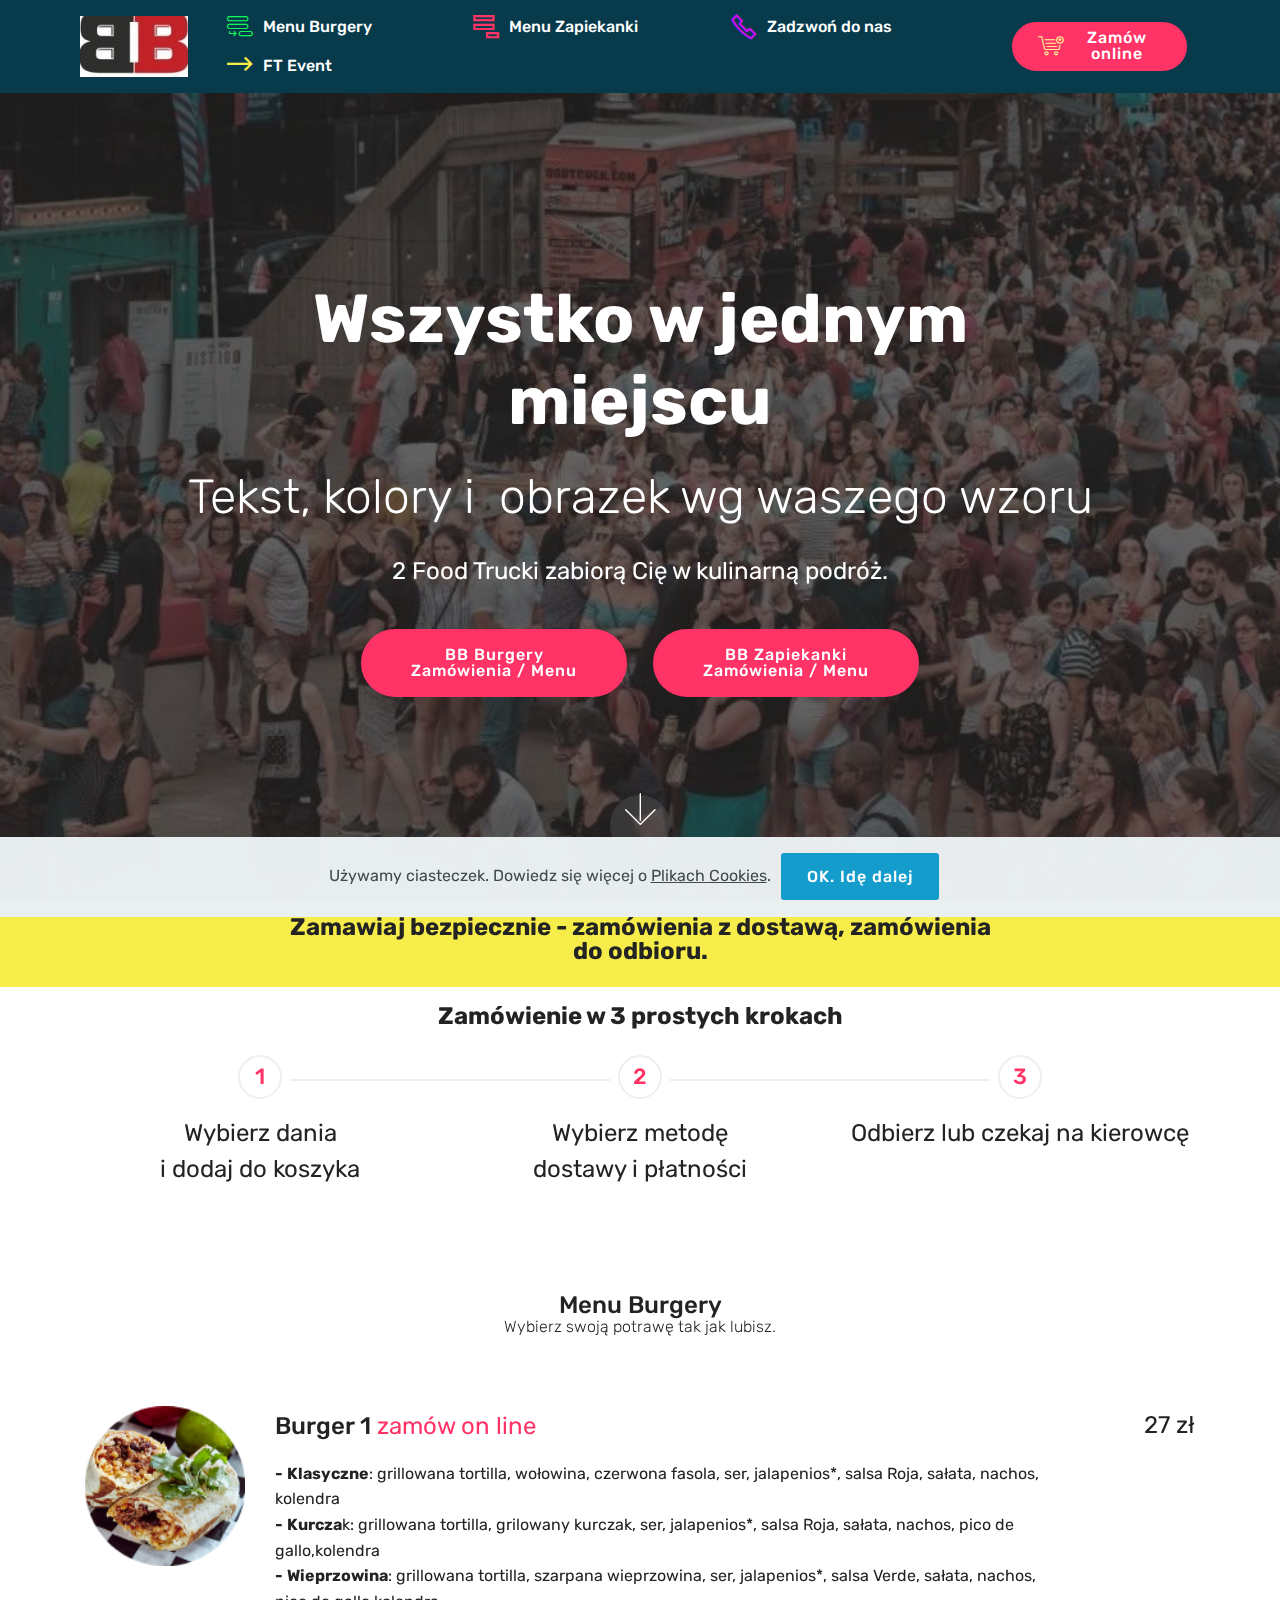
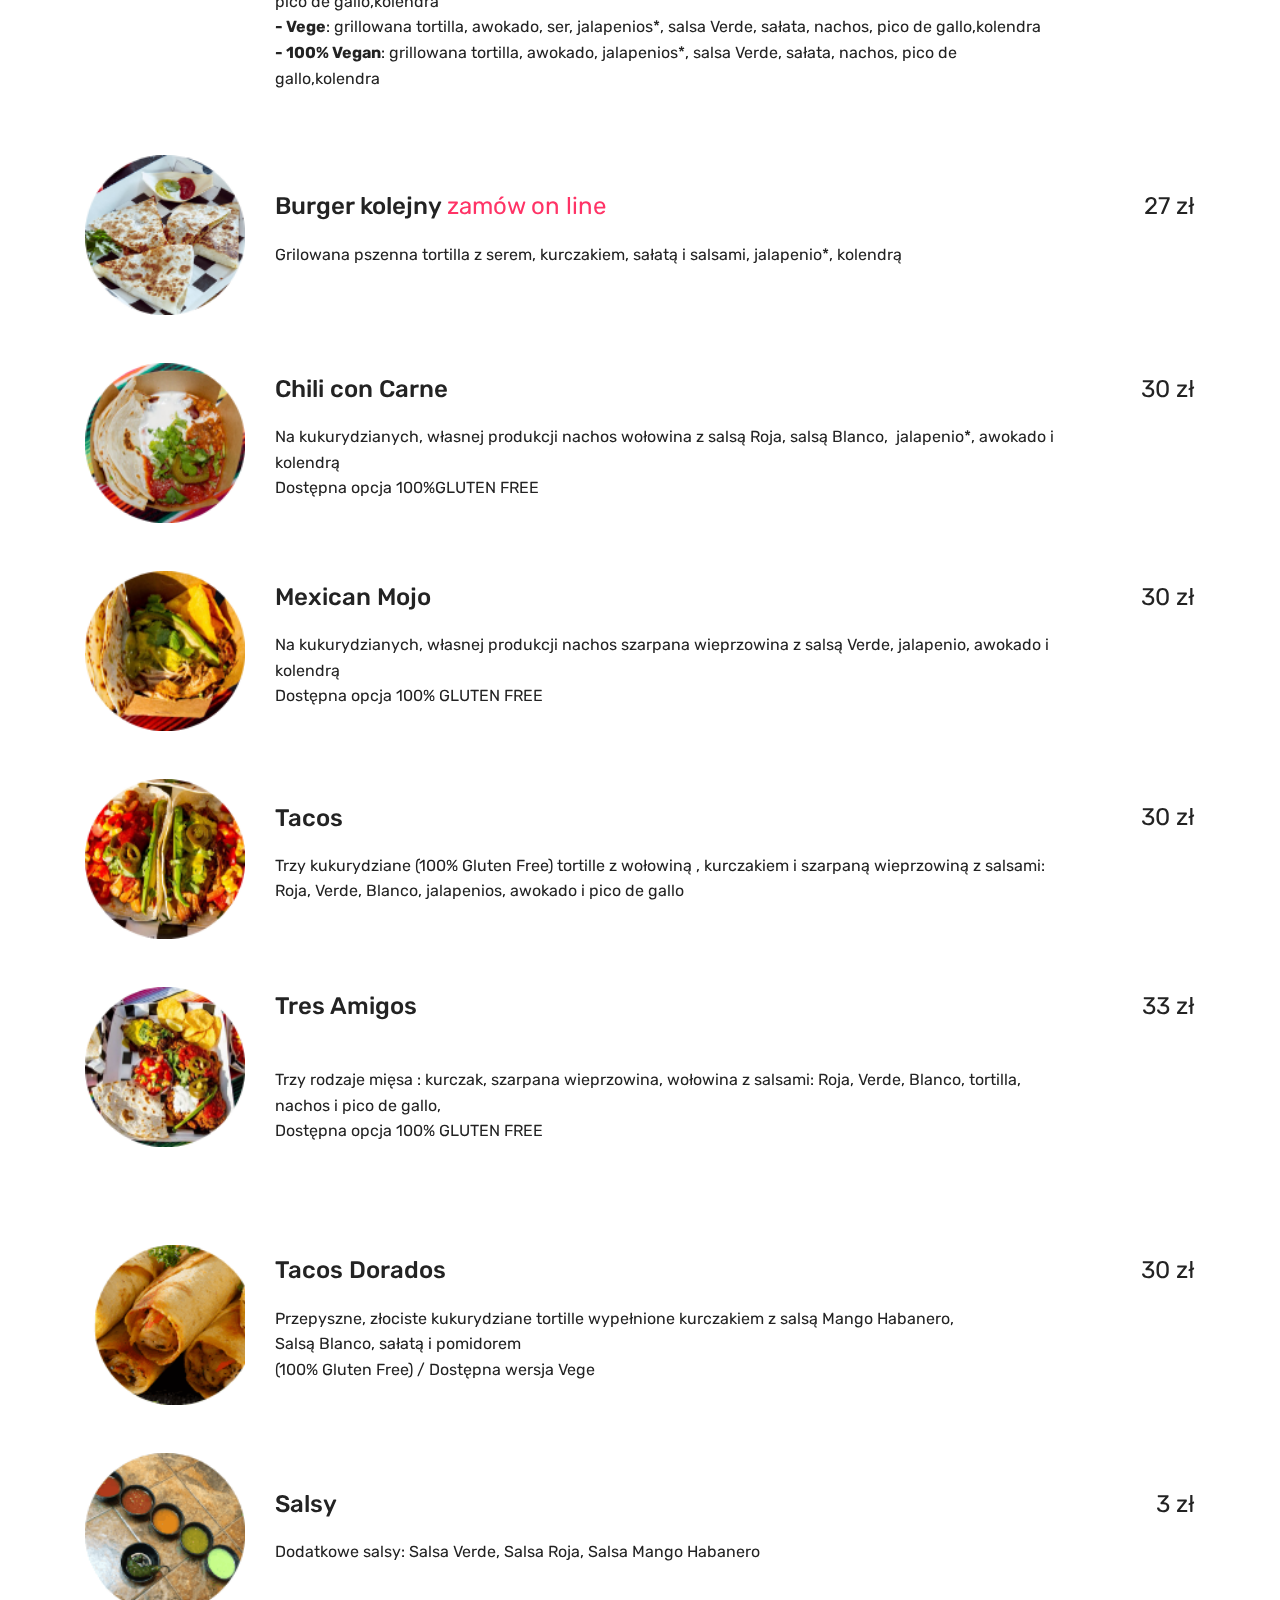
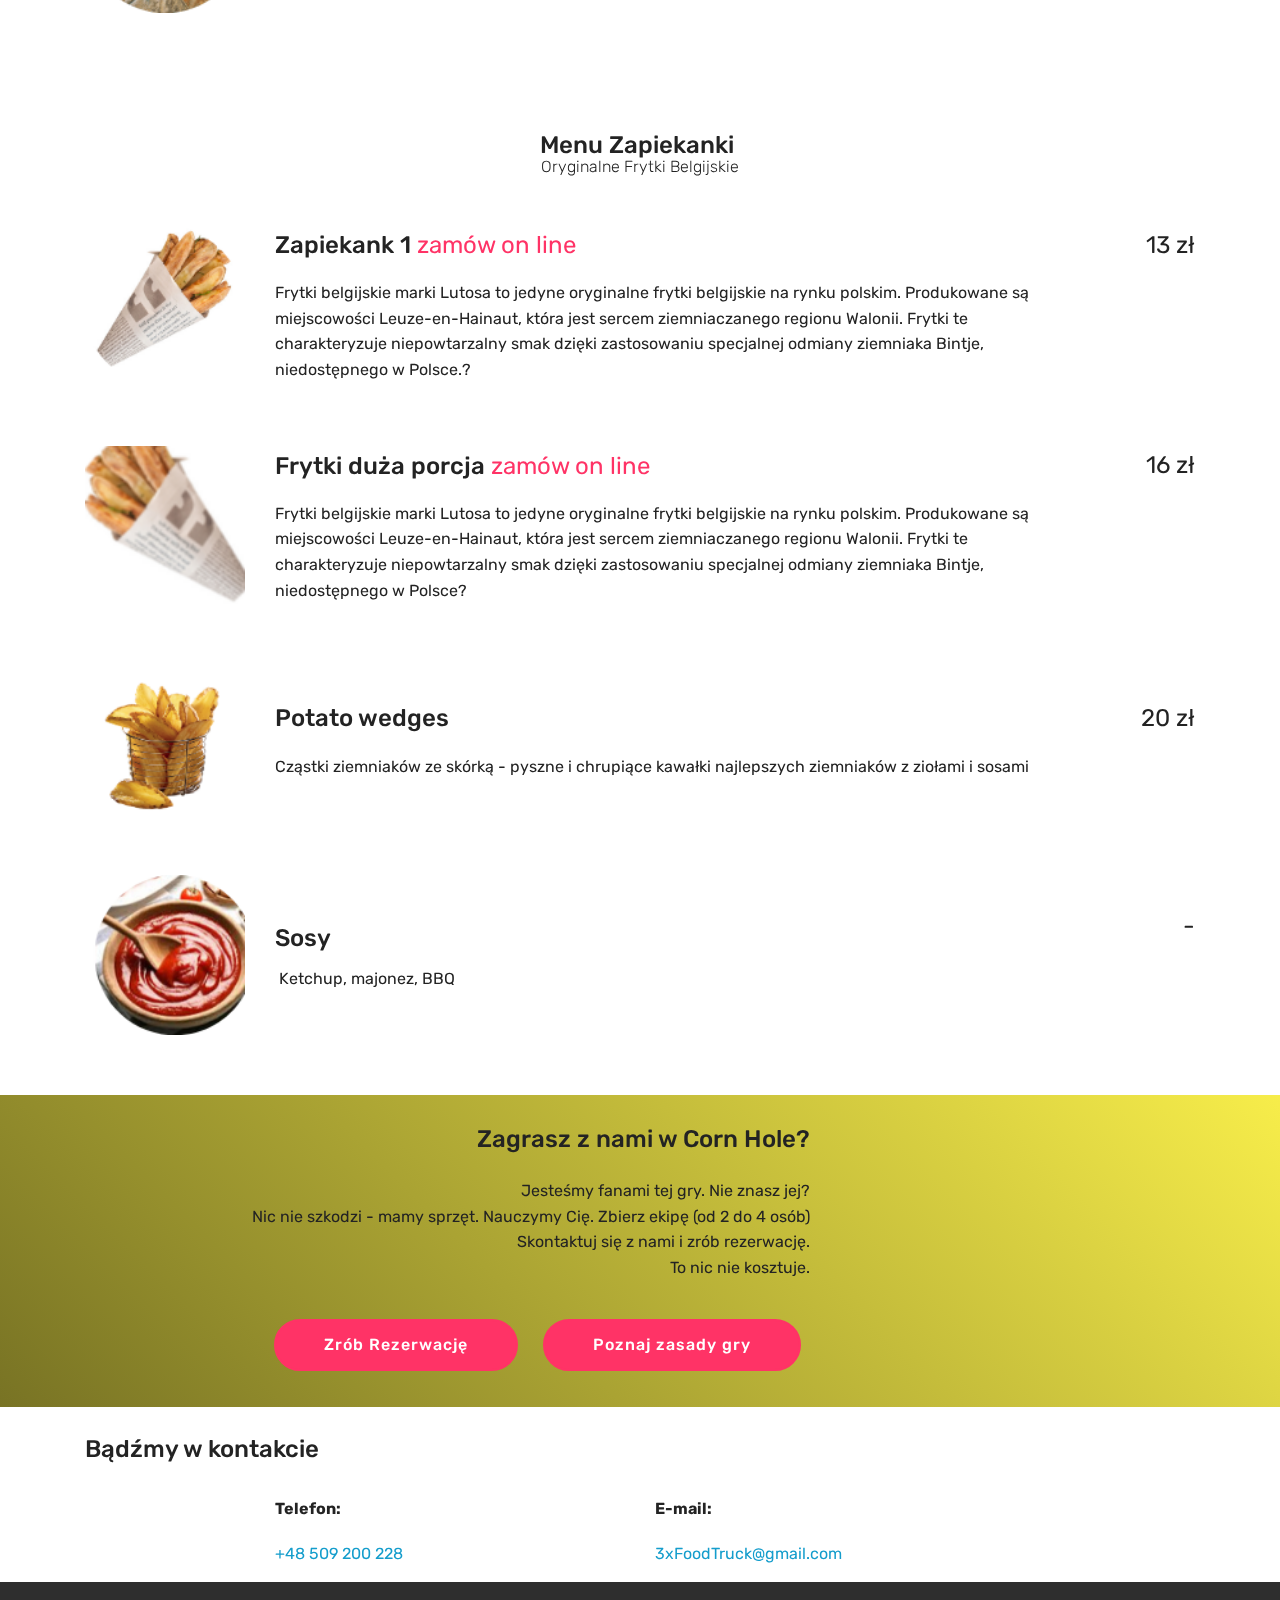
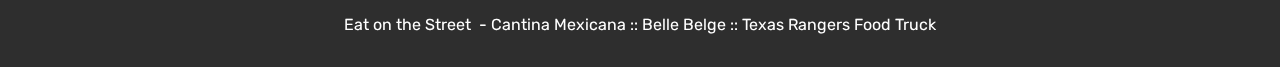
==== commit b1c91cc7: "create github pages" ====
--- a/index.html
+++ b/index.html
@@ -6,20 +6,19 @@
   <meta http-equiv="X-UA-Compatible" content="IE=edge">
   <meta name="generator" content="Mobirise v4.12.3, mobirise.com">
   <meta name="viewport" content="width=device-width, initial-scale=1, minimum-scale=1">
-  <link rel="shortcut icon" href="assets/images/3-trucki-logo1.png" type="image/x-icon">
+  <link rel="shortcut icon" href="assets/images/bracia-b-logo-28-03-2018-170x215.jpeg" type="image/x-icon">
   <meta name="description" content="">
   
   
   <title>Home</title>
-  <link rel="stylesheet" href="assets/themify/css/themify-icons.css">
   <link rel="stylesheet" href="assets/web/assets/mobirise-icons2/mobirise2.css">
   <link rel="stylesheet" href="assets/web/assets/mobirise-icons/mobirise-icons.css">
+  <link rel="stylesheet" href="assets/facebook-plugin/style.css">
   <link rel="stylesheet" href="assets/bootstrap/css/bootstrap.min.css">
   <link rel="stylesheet" href="assets/bootstrap/css/bootstrap-grid.min.css">
   <link rel="stylesheet" href="assets/bootstrap/css/bootstrap-reboot.min.css">
-  <link rel="stylesheet" href="assets/facebook-plugin/style.css">
+  <link rel="stylesheet" href="assets/tether/tether.min.css">
   <link rel="stylesheet" href="assets/dropdown/css/style.css">
-  <link rel="stylesheet" href="assets/tether/tether.min.css">
   <link rel="stylesheet" href="assets/theme/css/style.css">
   <link rel="preload" as="style" href="assets/mobirise/css/mbr-additional.css"><link rel="stylesheet" href="assets/mobirise/css/mbr-additional.css" type="text/css">
   
@@ -43,8 +42,8 @@
         <div class="menu-logo">
             <div class="navbar-brand">
                 <span class="navbar-logo">
-                    <a href="tel:509200228">
-                         <img src="assets/images/3-trucki-logo1.png" alt="Zadzwoń do nas" title="Zadzwoń do nas" style="height: 3.8rem;">
+                    <a href="http://facebook.com" target="_blank">
+                         <img src="assets/images/bracia-b-logo-28-03-2018-170x215.jpeg" alt="Zadzwoń do nas" title="Zadzwoń do nas" style="height: 3.8rem;">
                     </a>
                 </span>
                 
@@ -52,23 +51,22 @@
         </div>
         <div class="collapse navbar-collapse" id="navbarSupportedContent">
             <ul class="navbar-nav nav-dropdown" data-app-modern-menu="true"><li class="nav-item">
-                    <a class="nav-link link text-white display-4" href="index.html#services6-4"><span class="mbri-add-submenu mbr-iconfont mbr-iconfont-btn" style="color: rgb(15, 250, 91);"></span>
-                        Menu Cantina Mexicana &nbsp; &nbsp; &nbsp; &nbsp; &nbsp; &nbsp; &nbsp; &nbsp; &nbsp; &nbsp;&nbsp;</a>
-                </li><li class="nav-item"><a class="nav-link link text-white display-4" href="index.html#services6-3"><span class="mobi-mbri mobi-mbri-add-submenu mbr-iconfont mbr-iconfont-btn" style="color: rgb(255, 51, 102);"></span>
-                        Menu BelleBelge &nbsp; &nbsp; &nbsp; &nbsp; &nbsp; &nbsp; &nbsp; &nbsp; &nbsp; &nbsp;</a></li><li class="nav-item"><a class="nav-link link text-white display-4" href="index.html#services6-5"><span class="ti-menu-alt mbr-iconfont mbr-iconfont-btn" style="color: rgb(15, 118, 153);"></span>
-                        Menu Texas Rangers &nbsp; &nbsp; &nbsp; &nbsp; &nbsp; &nbsp; &nbsp; &nbsp; &nbsp; &nbsp;</a></li><li class="nav-item"><a class="nav-link link text-white display-4" href="tel:509200228"><span class="mobi-mbri mobi-mbri-phone mbr-iconfont mbr-iconfont-btn" style="color: rgb(201, 15, 250);"></span>Zadzwoń do nas &nbsp; &nbsp; &nbsp; &nbsp; &nbsp; &nbsp; &nbsp; &nbsp; &nbsp; &nbsp;</a></li>
+                    <a class="nav-link link text-white display-4" href="http://zamow.pastramisummer.pl/food" target="_blank"><span class="mbri-add-submenu mbr-iconfont mbr-iconfont-btn" style="color: rgb(15, 250, 91);"></span>
+                        Menu Burgery &nbsp; &nbsp; &nbsp; &nbsp; &nbsp; &nbsp; &nbsp; &nbsp; &nbsp; &nbsp;</a>
+                </li><li class="nav-item"><a class="nav-link link text-white display-4" href="http://zamow.pastramisummer.pl/food" target="_blank"><span class="mobi-mbri mobi-mbri-add-submenu mbr-iconfont mbr-iconfont-btn" style="color: rgb(255, 51, 102);"></span>
+                        Menu Zapiekanki &nbsp; &nbsp; &nbsp; &nbsp; &nbsp; &nbsp; &nbsp; &nbsp; &nbsp;</a></li><li class="nav-item"><a class="nav-link link text-white display-4" href="tel:509200228"><span class="mobi-mbri mobi-mbri-phone mbr-iconfont mbr-iconfont-btn" style="color: rgb(201, 15, 250);"></span>Zadzwoń do nas &nbsp; &nbsp; &nbsp; &nbsp; &nbsp; &nbsp; &nbsp; &nbsp; &nbsp; &nbsp;</a></li>
                 <li class="nav-item">
                     <a class="nav-link link text-white display-4" href="https://cantinamexicana.github.io/FTEventONTour/" target="_blank"><span class="mobi-mbri mobi-mbri-right mbr-iconfont mbr-iconfont-btn" style="color: rgb(247, 237, 74);"></span>
                         
                         FT Event</a>
                 </li></ul>
-            <div class="navbar-buttons mbr-section-btn"><a class="btn btn-sm btn-secondary display-4" href="tel:509200228"><span class="mbri-cart-add mbr-iconfont mbr-iconfont-btn" style="color: rgb(249, 242, 149);"></span>
+            <div class="navbar-buttons mbr-section-btn"><a class="btn btn-sm btn-secondary display-4" href="http://zamow.pastramisummer.pl/food" target="_blank"><span class="mbri-cart-add mbr-iconfont mbr-iconfont-btn" style="color: rgb(249, 242, 149);"></span>
                     Zamów online</a></div>
         </div>
     </nav>
 </section>
 
-<section class="engine"><a href="https://mobirise.info/z">best free css templates</a></section><section class="cid-rWJRjJ3EMm mbr-fullscreen mbr-parallax-background" id="header2-1">
+<section class="engine"><a href="https://mobirise.info/c">site builder</a></section><section class="cid-rWJRjJ3EMm mbr-fullscreen mbr-parallax-background" id="header2-1">
 
     
 
@@ -78,11 +76,10 @@
         <div class="row justify-content-md-center">
             <div class="mbr-white col-md-10">
                 <h1 class="mbr-section-title mbr-bold pb-3 mbr-fonts-style display-1"><br>Wszystko w jednym miejscu</h1>
-                
-                <p class="mbr-text pb-3 mbr-fonts-style display-5">
-                    3 Food Trucki zabiorą Cię w kulinarną podróż.</p>
-                <div class="mbr-section-btn"><a class="btn btn-md btn-secondary display-4" href="index.html#services6-4">Cantina Mexicana<br>Zamówienia / Menu<br></a> <a class="btn btn-md btn-secondary display-4" href="index.html#services6-3">Belle Belge<br>Zamówienia / Menu</a>
-                    <a class="btn btn-md btn-secondary display-4" href="index.html#services6-5">Texas Rangers<br>Zamówienia / Menu</a></div>
+                <h3 class="mbr-section-subtitle align-center mbr-light pb-3 mbr-fonts-style display-2">
+                    Tekst, kolory i &nbsp;obrazek wg waszego wzoru</h3>
+                <p class="mbr-text pb-3 mbr-fonts-style display-5">2 Food Trucki zabiorą Cię w kulinarną podróż.</p>
+                <div class="mbr-section-btn"><a class="btn btn-md btn-secondary display-4" href="http://zamow.pastramisummer.pl/food" target="_blank">BB Burgery<br>Zamówienia / Menu<br></a> <a class="btn btn-md btn-secondary display-4" href="http://zamow.pastramisummer.pl/food" target="_blank">BB Zapiekanki<br>Zamówienia / Menu</a></div>
             </div>
         </div>
     </div>
@@ -190,8 +187,8 @@
             <!--Titles-->
             <div class="title col-12">
                 <h2 class="align-left mbr-fonts-style m-0 display-5">
-                    Menu Cantina Mexicana</h2>
-                <h3 class="mbr-section-subtitle mbr-light mbr-fonts-style display-7">Wybierz swoją potrawę tak jak lubisz. <br>Powiedz nam jak mamy przygotować - klasyczna ostrość, łagodnie, ostro, bardzo ostro*</h3>
+                    Menu Burgery</h2>
+                <h3 class="mbr-section-subtitle mbr-light mbr-fonts-style display-7">Wybierz swoją potrawę tak jak lubisz. <br><br></h3>
             </div>
             <!--Card-1-->
             <div class="card col-12 pb-5">
@@ -207,7 +204,7 @@
                             <div class="col-12 col-md-10">
                                 <div class="wrapper">
                                     <div class="top-line pb-3">
-                                        <h4 class="card-title mbr-fonts-style display-5">Mega Burrito</h4>
+                                        <h4 class="card-title mbr-fonts-style display-5">Burger 1&nbsp;<a href="http://zamow.pastramisummer.pl/food" target="_blank" class="text-secondary">zamów on line</a></h4>
                                         <p class="mbr-text cost mbr-fonts-style m-0 display-5">
                                             27 zł</p>
                                     </div>
@@ -235,7 +232,7 @@
                                 <div class="wrapper">
                                     <div class="top-line pb-3">
                                         <h4 class="card-title mbr-fonts-style display-5">
-                                            Quesadilla</h4>
+                                            Burger kolejny <a href="http://zamow.pastramisummer.pl/food" target="_blank" class="text-secondary">zamów on line</a></h4>
                                         <p class="mbr-text cost mbr-fonts-style m-0 display-5">
                                             27 zł</p>
                                     </div>
@@ -452,7 +449,7 @@
     </div>
 </section>
 
-<section class="services6 cid-rWJRsVD2Tq" id="services6-5">
+<section class="services6 cid-rWJRsbOvwj" id="services6-3">
     <!---->
     
     <!---->
@@ -463,8 +460,8 @@
         <div class="row">
             <!--Titles-->
             <div class="title col-12">
-                <h2 class="align-left mbr-fonts-style m-0 display-5">Menu Texas Rangers</h2>
-                <h3 class="mbr-section-subtitle mbr-light mbr-fonts-style display-7">Kanapki Premium</h3>
+                <h2 class="align-left mbr-fonts-style m-0 display-5">Menu Zapiekanki&nbsp;</h2>
+                <h3 class="mbr-section-subtitle mbr-light mbr-fonts-style display-7">Oryginalne Frytki Belgijskie</h3>
             </div>
             <!--Card-1-->
             <div class="card col-12 pb-5">
@@ -474,195 +471,6 @@
                             <div class="col-12 col-md-2">
                                 <!--Image-->
                                 <div class="mbr-figure">
-                                    <img src="assets/images/19.png" alt="Mobirise" title="">
-                                </div>
-                            </div>
-                            <div class="col-12 col-md-10">
-                                <div class="wrapper">
-                                    <div class="top-line pb-3">
-                                        <h4 class="card-title mbr-fonts-style display-5">Texas Rangers</h4>
-                                        <p class="mbr-text cost mbr-fonts-style m-0 display-5">
-                                            30 zł</p>
-                                    </div>
-                                    <div class="bottom-line">
-                                        <p class="mbr-text mbr-fonts-style display-7">Wołowina pastrami, domowo piklowane ogórki,sałata, dressing rosyjski w domowo wypiekanej bułce</p>
-                                    </div>
-                                </div>
-                            </div>
-                        </div>
-                    </div>
-                </div>
-            </div>
-            <!--Card-2-->
-            <div class="card col-12 pb-5">
-                <div class="card-wrapper media-container-row media-container-row">
-                    <div class="card-box">
-                        <div class="row">
-                            <div class="col-12 col-md-2">
-                                <!--Image-->
-                                <div class="mbr-figure">
-                                    <img src="assets/images/20.png" alt="Mobirise" title="">
-                                </div>
-                            </div>
-                            <div class="col-12 col-md-10">
-                                <div class="wrapper">
-                                    <div class="top-line pb-3">
-                                        <h4 class="card-title mbr-fonts-style display-5">
-                                            Cowboy
-                                        </h4>
-                                        <p class="mbr-text cost mbr-fonts-style m-0 display-5">
-                                            30 zł</p>
-                                    </div>
-                                    <div class="bottom-line">
-                                        <p class="mbr-text mbr-fonts-style display-7">Wołowe kulki, w sosie mięsnym, domowo piklowany ogórek, sałata, dresing w domowo wypiekanej maślanej bułce</p>
-                                    </div>
-                                </div>
-                            </div>
-                        </div>
-                    </div>
-                </div>
-            </div>
-            <!--Card-3-->
-            <div class="card col-12 pb-5">
-                <div class="card-wrapper media-container-row media-container-row">
-                    <div class="card-box">
-                        <div class="row">
-                            <div class="col-12 col-md-2">
-                                <!--Image-->
-                                <div class="mbr-figure">
-                                    <img src="assets/images/21.png" alt="Mobirise" title="">
-                                </div>
-                            </div>
-                            <div class="col-12 col-md-10">
-                                <div class="wrapper">
-                                    <div class="top-line pb-3">
-                                        <h4 class="card-title mbr-fonts-style display-5">Crazy Lola</h4>
-                                        <p class="mbr-text cost mbr-fonts-style m-0 display-5">
-                                            30 zł</p>
-                                    </div>
-                                    <div class="bottom-line">
-                                        <p class="mbr-text mbr-fonts-style display-7">Grilowana pierś kurczaka, sos ze świerzych ziół, domowo piklowany ogórek, sałata, dresing w domowo wypiekanej maślanej bułce</p>
-                                    </div>
-                                </div>
-                            </div>
-                        </div>
-                    </div>
-                </div>
-            </div>
-            <!--Card-4-->
-            <div class="card col-12 pb-5">
-                <div class="card-wrapper media-container-row media-container-row">
-                    <div class="card-box">
-                        <div class="row">
-                            <div class="col-12 col-md-2">
-                                <!--Image-->
-                                <div class="mbr-figure">
-                                    <img src="assets/images/18.png" alt="Mobirise" title="">
-                                </div>
-                            </div>
-                            <div class="col-12 col-md-10">
-                                <div class="wrapper">
-                                    <div class="top-line pb-3">
-                                        <h4 class="card-title mbr-fonts-style display-5">
-                                            Wild Billy</h4>
-                                        <p class="mbr-text cost mbr-fonts-style m-0 display-5">
-                                            30 zł</p>
-                                    </div>
-                                    <div class="bottom-line">
-                                        <p class="mbr-text mbr-fonts-style display-7">
-                                            Szarpana wieprzowina, dresing, ser, domowo piklowany ogórek, sałata, dresing w domowo wypiekanej maślanej bułce</p>
-                                    </div>
-                                </div>
-                            </div>
-                        </div>
-                    </div>
-                </div>
-            </div>
-            <!--Card-5-->
-            <div class="card col-12 pb-5">
-                <div class="card-wrapper media-container-row media-container-row">
-                    <div class="card-box">
-                        <div class="row">
-                            <div class="col-12 col-md-2">
-                                <!--Image-->
-                                <div class="mbr-figure">
-                                    <img src="assets/images/17.png" alt="Mobirise" title="">
-                                </div>
-                            </div>
-                            <div class="col-12 col-md-10">
-                                <div class="wrapper">
-                                    <div class="top-line pb-3">
-                                        <h4 class="card-title mbr-fonts-style display-5">
-                                            Farmer Boy</h4>
-                                        <p class="mbr-text cost mbr-fonts-style m-0 display-5">
-                                            30 zł</p>
-                                    </div>
-                                    <div class="bottom-line">
-                                        <p class="mbr-text mbr-fonts-style display-7">
-                                            Rosbef wołowy, domowo piklowane ogórki,sałata, dressing rosyjski w domowo wypiekanej maślanej bułce
-                                        </p>
-                                    </div>
-                                </div>
-                            </div>
-                        </div>
-                    </div>
-                </div>
-            </div>
-            <!--Card-6-->
-            <div class="card col-12">
-                <div class="card-wrapper media-container-row media-container-row">
-                    <div class="card-box">
-                        <div class="row">
-                            <div class="col-12 col-md-2">
-                                <!--Image-->
-                                <div class="mbr-figure">
-                                    <img src="assets/images/01.jpg6a5fe064-a143-47f0-a1ec-7429da24f9a4defaulthq-320x320.jpg" alt="Mobirise" title="">
-                                </div>
-                            </div>
-                            <div class="col-12 col-md-10">
-                                <div class="wrapper">
-                                    <div class="top-line pb-3">
-                                        <h4 class="card-title mbr-fonts-style display-5">
-                                            Napoje</h4>
-                                        <p class="mbr-text cost mbr-fonts-style m-0 display-5">
-                                            5 zł</p>
-                                    </div>
-                                    <div class="bottom-line">
-                                        <p class="mbr-text mbr-fonts-style display-7">
-                                            Sprite, Cola,Cola Zero, Fanta</p>
-                                    </div>
-                                </div>
-                            </div>
-                        </div>
-                    </div>
-                </div>
-            </div>
-        </div>
-    </div>
-</section>
-
-<section class="services6 cid-rWJRsbOvwj" id="services6-3">
-    <!---->
-    
-    <!---->
-    <!--Overlay-->
-    
-    <!--Container-->
-    <div class="container">
-        <div class="row">
-            <!--Titles-->
-            <div class="title col-12">
-                <h2 class="align-left mbr-fonts-style m-0 display-5">Menu Belle Belge</h2>
-                <h3 class="mbr-section-subtitle mbr-light mbr-fonts-style display-7">Oryginalne Frytki Belgijskie</h3>
-            </div>
-            <!--Card-1-->
-            <div class="card col-12 pb-5">
-                <div class="card-wrapper media-container-row media-container-row">
-                    <div class="card-box">
-                        <div class="row">
-                            <div class="col-12 col-md-2">
-                                <!--Image-->
-                                <div class="mbr-figure">
                                     <img src="assets/images/3.png" alt="Mobirise" title="">
                                 </div>
                             </div>
@@ -670,7 +478,7 @@
                                 <div class="wrapper">
                                     <div class="top-line pb-3">
                                         <h4 class="card-title mbr-fonts-style display-5">
-                                            Frytki</h4>
+                                            Zapiekank 1 <a href="http://zamow.pastramisummer.pl/food" target="_blank" class="text-secondary">zamów on line</a></h4>
                                         <p class="mbr-text cost mbr-fonts-style m-0 display-5">
                                             13 zł</p>
                                     </div>
@@ -699,7 +507,7 @@
                             <div class="col-12 col-md-10">
                                 <div class="wrapper">
                                     <div class="top-line pb-3">
-                                        <h4 class="card-title mbr-fonts-style display-5">Frytki duża porcja</h4>
+                                        <h4 class="card-title mbr-fonts-style display-5">Frytki duża porcja <a href="http://zamow.pastramisummer.pl/food" target="_blank" class="text-secondary">zamów on line</a></h4>
                                         <p class="mbr-text cost mbr-fonts-style m-0 display-5">
                                             16 zł
                                         </p>
@@ -863,20 +671,20 @@
 </section>
 
 
+  <script src="assets/web/assets/jquery/jquery.min.js"></script>
   <script src="assets/popper/popper.min.js"></script>
-  <script src="assets/web/assets/jquery/jquery.min.js"></script>
-  <script src="assets/bootstrap/js/bootstrap.min.js"></script>
   <script src="https://connect.facebook.net/en_US/sdk.js#xfbml=1&version=v2.5"></script>
   <script src="https://apis.google.com/js/plusone.js"></script>
   <script src="assets/facebook-plugin/facebook-script.js"></script>
-  <script src="assets/smoothscroll/smooth-scroll.js"></script>
+  <script src="assets/bootstrap/js/bootstrap.min.js"></script>
+  <script src="assets/tether/tether.min.js"></script>
   <script src="assets/web/assets/cookies-alert-plugin/cookies-alert-core.js"></script>
   <script src="assets/web/assets/cookies-alert-plugin/cookies-alert-script.js"></script>
   <script src="assets/dropdown/js/nav-dropdown.js"></script>
   <script src="assets/dropdown/js/navbar-dropdown.js"></script>
   <script src="assets/touchswipe/jquery.touch-swipe.min.js"></script>
   <script src="assets/parallax/jarallax.min.js"></script>
-  <script src="assets/tether/tether.min.js"></script>
+  <script src="assets/smoothscroll/smooth-scroll.js"></script>
   <script src="assets/theme/js/script.js"></script>
   
   
--- a/assets/mobirise/css/mbr-additional.css
+++ b/assets/mobirise/css/mbr-additional.css
@@ -1293,70 +1293,6 @@
     padding-top: 1rem;
   }
 }
-.cid-rWJRsVD2Tq {
-  padding-top: 45px;
-  padding-bottom: 90px;
-  background-color: #ffffff;
-}
-.cid-rWJRsVD2Tq .title {
-  padding-bottom: 2.5rem;
-}
-.cid-rWJRsVD2Tq h4 {
-  width: 85%;
-  font-weight: 500;
-  margin-bottom: 0;
-}
-.cid-rWJRsVD2Tq .bottom-line p {
-  color: #232323;
-}
-.cid-rWJRsVD2Tq .card-wrapper {
-  background-color: #ffffff;
-  background-color: transparent;
-  position: relative;
-  justify-content: unset;
-}
-.cid-rWJRsVD2Tq .card-wrapper .card-box {
-  width: 100%;
-}
-.cid-rWJRsVD2Tq .card-wrapper .card-box .wrapper {
-  height: 100%;
-  display: flex;
-  flex-direction: column;
-  justify-content: center;
-  align-items: flex-start;
-}
-.cid-rWJRsVD2Tq .card-wrapper .card-box .wrapper .top-line {
-  width: 100%;
-  display: flex;
-  justify-content: space-between;
-  align-items: center;
-}
-.cid-rWJRsVD2Tq .card-wrapper .card-box .wrapper .bottom-line {
-  width: 85%;
-}
-@media (max-width: 767px) {
-  .cid-rWJRsVD2Tq .card-wrapper .card-box .wrapper .bottom-line {
-    width: 100%;
-  }
-  .cid-rWJRsVD2Tq .card-wrapper .card-box .wrapper .bottom-line p {
-    text-align: center;
-    margin: 1rem 0 0 0;
-  }
-}
-@media (max-width: 767px) {
-  .cid-rWJRsVD2Tq .card.pb-5 {
-    padding-bottom: 2rem !important;
-  }
-  .cid-rWJRsVD2Tq .wrapper {
-    padding-top: 1rem;
-  }
-}
-.cid-rWJRsVD2Tq .mbr-section-subtitle {
-  text-align: center;
-}
-.cid-rWJRsVD2Tq H2 {
-  text-align: center;
-}
 .cid-rWJRsbOvwj {
   padding-top: 30px;
   padding-bottom: 60px;
@@ -1420,6 +1356,9 @@
 }
 .cid-rWJRsbOvwj H2 {
   text-align: center;
+}
+.cid-rWJRsbOvwj .card-title {
+  color: #232323;
 }
 .cid-rWJRVzlkKc {
   padding-top: 30px;
--- a/assets/mobirise/css/mbr-additional.css
+++ b/assets/mobirise/css/mbr-additional.css
@@ -1293,70 +1293,6 @@
     padding-top: 1rem;
   }
 }
-.cid-rWJRsVD2Tq {
-  padding-top: 45px;
-  padding-bottom: 90px;
-  background-color: #ffffff;
-}
-.cid-rWJRsVD2Tq .title {
-  padding-bottom: 2.5rem;
-}
-.cid-rWJRsVD2Tq h4 {
-  width: 85%;
-  font-weight: 500;
-  margin-bottom: 0;
-}
-.cid-rWJRsVD2Tq .bottom-line p {
-  color: #232323;
-}
-.cid-rWJRsVD2Tq .card-wrapper {
-  background-color: #ffffff;
-  background-color: transparent;
-  position: relative;
-  justify-content: unset;
-}
-.cid-rWJRsVD2Tq .card-wrapper .card-box {
-  width: 100%;
-}
-.cid-rWJRsVD2Tq .card-wrapper .card-box .wrapper {
-  height: 100%;
-  display: flex;
-  flex-direction: column;
-  justify-content: center;
-  align-items: flex-start;
-}
-.cid-rWJRsVD2Tq .card-wrapper .card-box .wrapper .top-line {
-  width: 100%;
-  display: flex;
-  justify-content: space-between;
-  align-items: center;
-}
-.cid-rWJRsVD2Tq .card-wrapper .card-box .wrapper .bottom-line {
-  width: 85%;
-}
-@media (max-width: 767px) {
-  .cid-rWJRsVD2Tq .card-wrapper .card-box .wrapper .bottom-line {
-    width: 100%;
-  }
-  .cid-rWJRsVD2Tq .card-wrapper .card-box .wrapper .bottom-line p {
-    text-align: center;
-    margin: 1rem 0 0 0;
-  }
-}
-@media (max-width: 767px) {
-  .cid-rWJRsVD2Tq .card.pb-5 {
-    padding-bottom: 2rem !important;
-  }
-  .cid-rWJRsVD2Tq .wrapper {
-    padding-top: 1rem;
-  }
-}
-.cid-rWJRsVD2Tq .mbr-section-subtitle {
-  text-align: center;
-}
-.cid-rWJRsVD2Tq H2 {
-  text-align: center;
-}
 .cid-rWJRsbOvwj {
   padding-top: 30px;
   padding-bottom: 60px;
@@ -1420,6 +1356,9 @@
 }
 .cid-rWJRsbOvwj H2 {
   text-align: center;
+}
+.cid-rWJRsbOvwj .card-title {
+  color: #232323;
 }
 .cid-rWJRVzlkKc {
   padding-top: 30px;
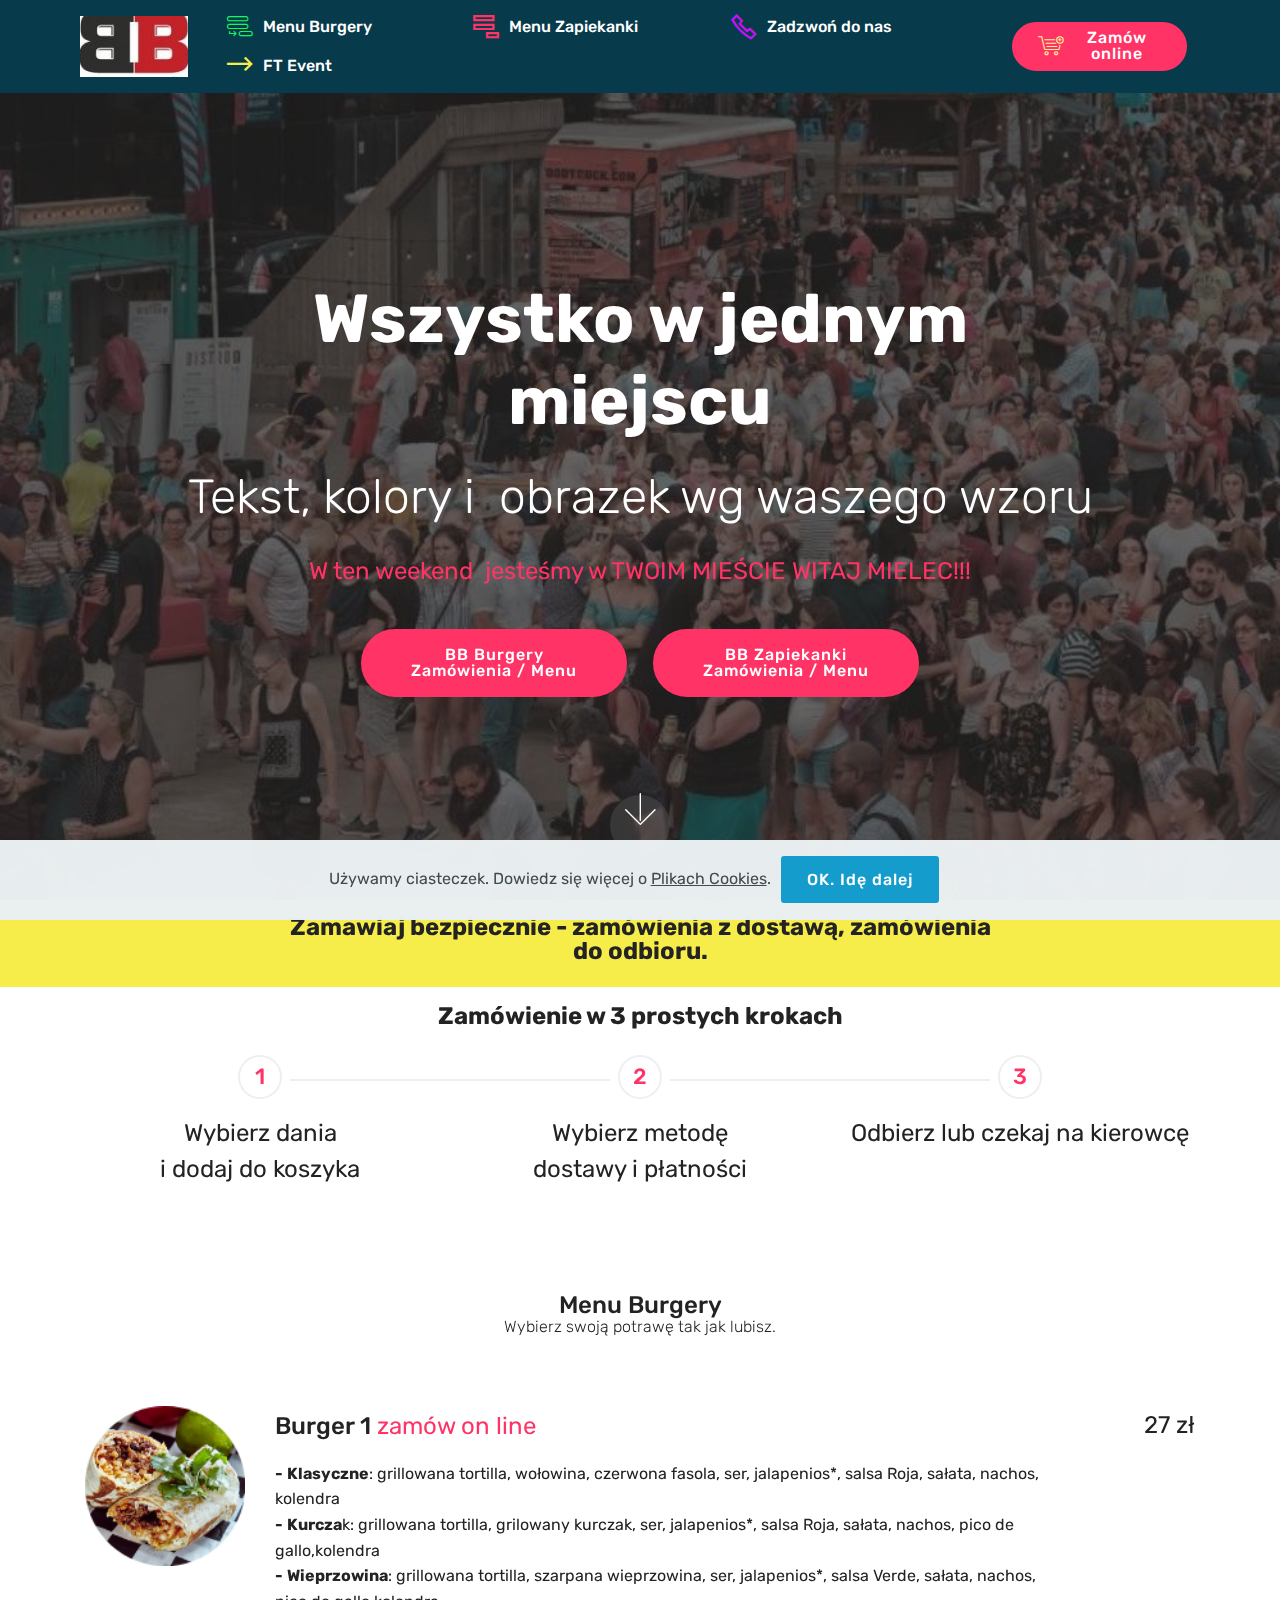
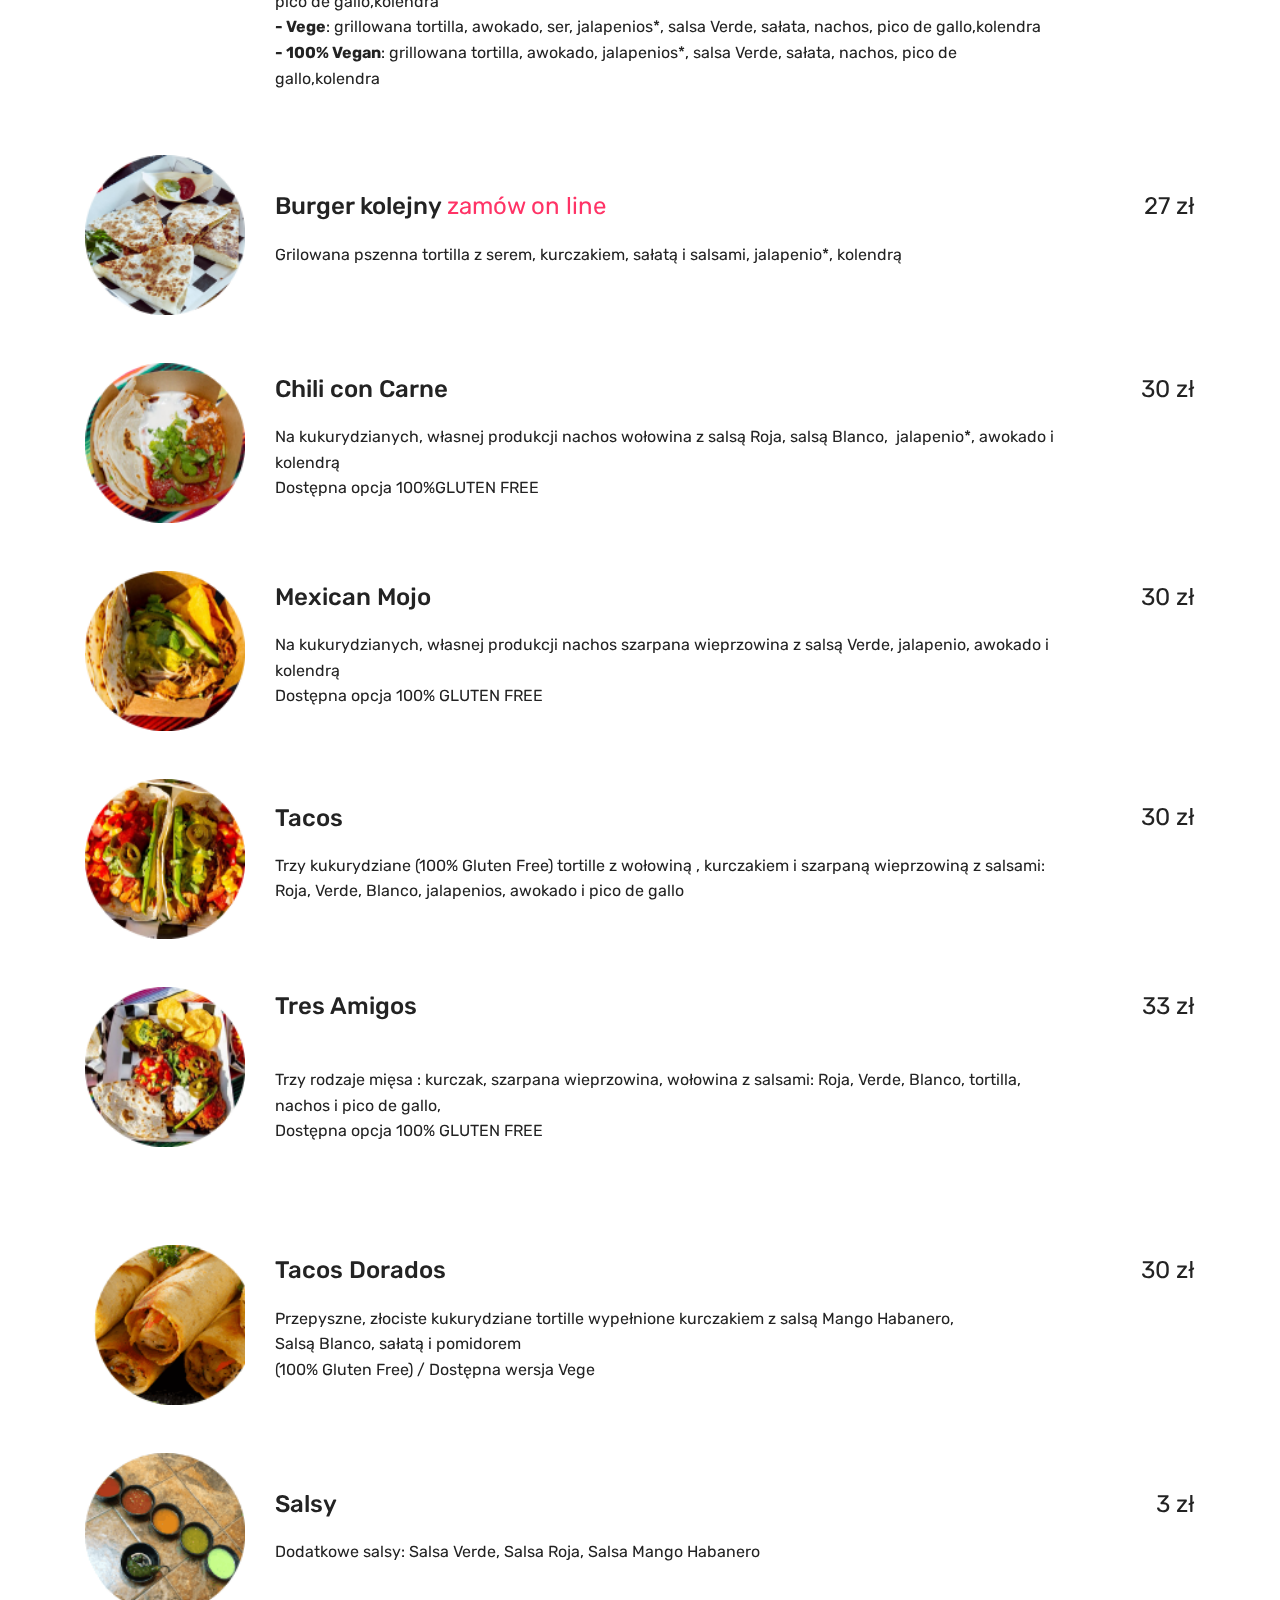
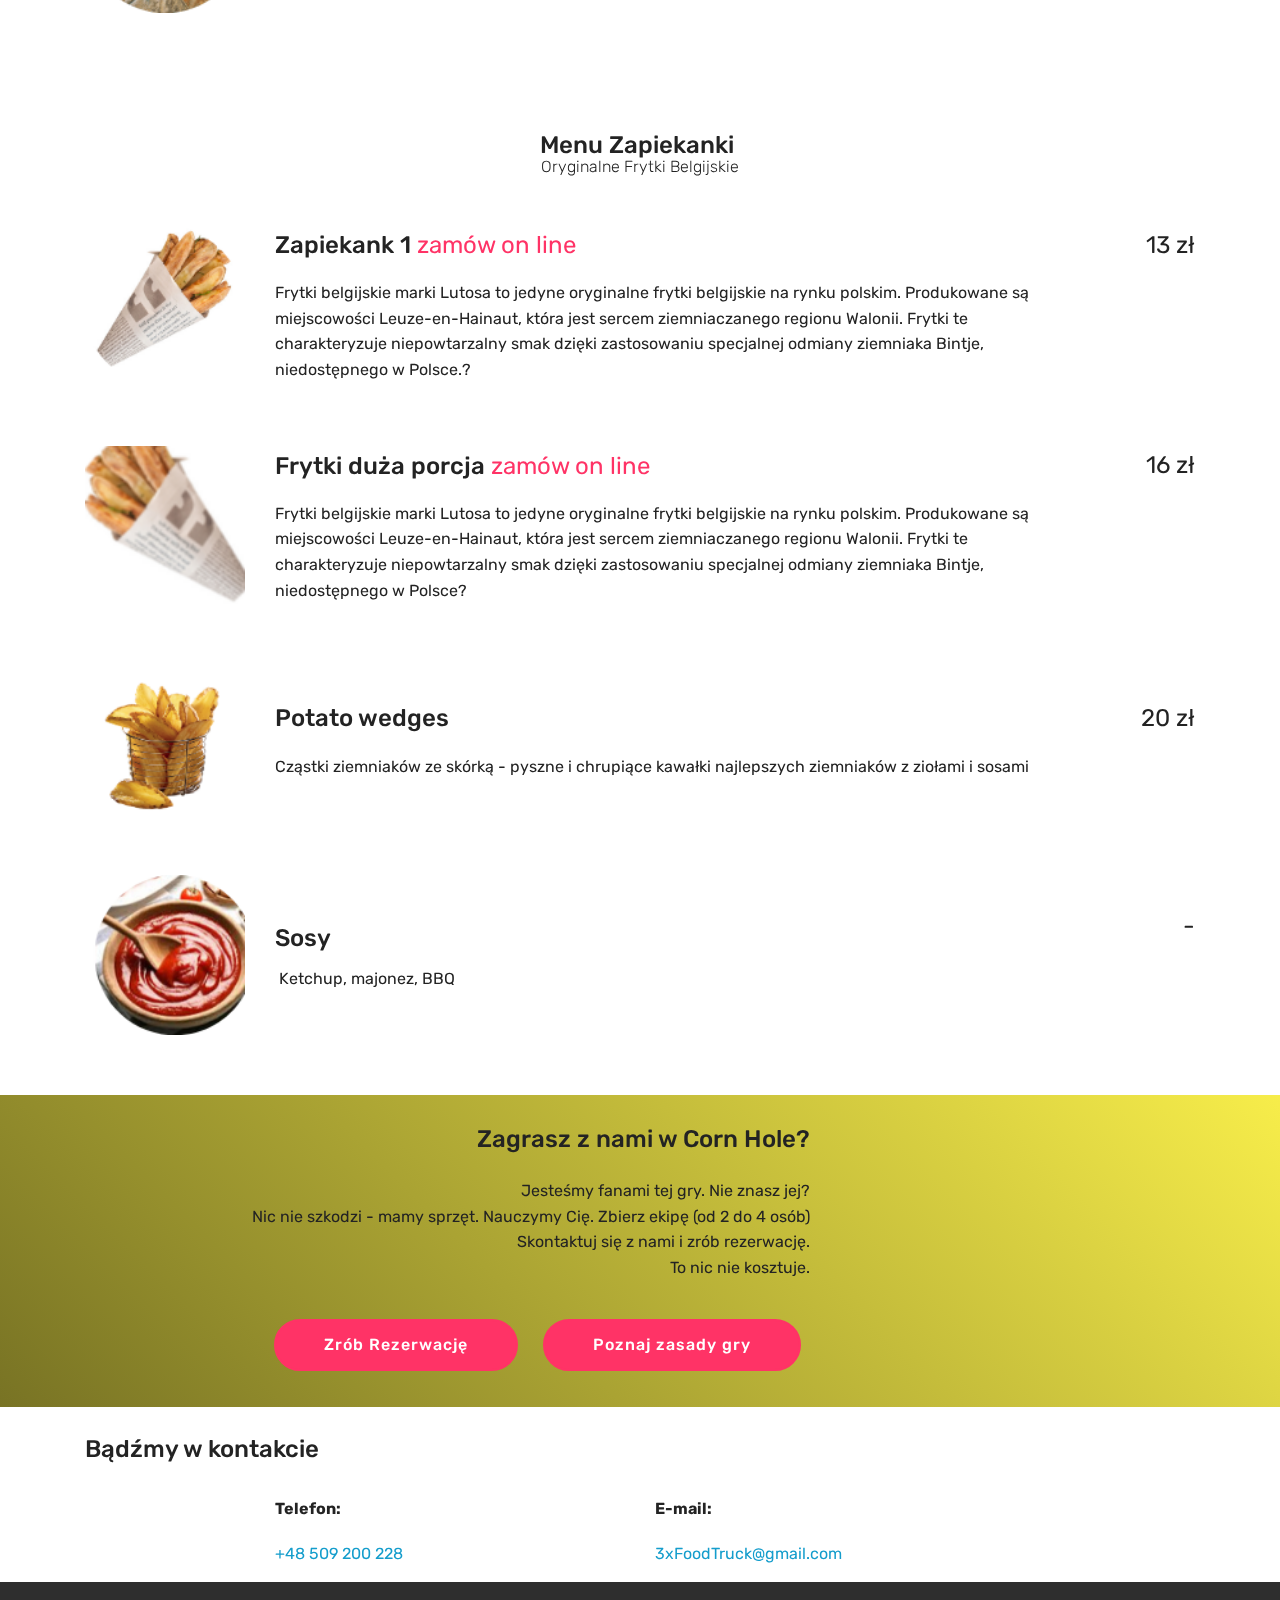
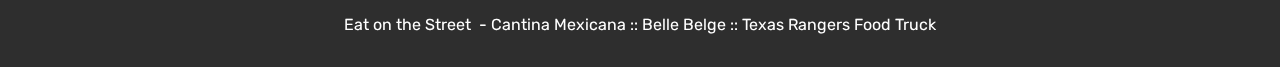
==== commit 668b5f99: "create github pages" ====
--- a/index.html
+++ b/index.html
@@ -66,7 +66,7 @@
     </nav>
 </section>
 
-<section class="engine"><a href="https://mobirise.info/c">site builder</a></section><section class="cid-rWJRjJ3EMm mbr-fullscreen mbr-parallax-background" id="header2-1">
+<section class="engine"><a href="https://mobirise.info/m">free site design templates</a></section><section class="cid-rWJRjJ3EMm mbr-fullscreen mbr-parallax-background" id="header2-1">
 
     
 
@@ -78,7 +78,7 @@
                 <h1 class="mbr-section-title mbr-bold pb-3 mbr-fonts-style display-1"><br>Wszystko w jednym miejscu</h1>
                 <h3 class="mbr-section-subtitle align-center mbr-light pb-3 mbr-fonts-style display-2">
                     Tekst, kolory i &nbsp;obrazek wg waszego wzoru</h3>
-                <p class="mbr-text pb-3 mbr-fonts-style display-5">2 Food Trucki zabiorą Cię w kulinarną podróż.</p>
+                <p class="mbr-text pb-3 mbr-fonts-style display-5">W ten weekend &nbsp;jesteśmy w TWOIM MIEŚCIE WITAJ MIELEC!!!</p>
                 <div class="mbr-section-btn"><a class="btn btn-md btn-secondary display-4" href="http://zamow.pastramisummer.pl/food" target="_blank">BB Burgery<br>Zamówienia / Menu<br></a> <a class="btn btn-md btn-secondary display-4" href="http://zamow.pastramisummer.pl/food" target="_blank">BB Zapiekanki<br>Zamówienia / Menu</a></div>
             </div>
         </div>
--- a/assets/mobirise/css/mbr-additional.css
+++ b/assets/mobirise/css/mbr-additional.css
@@ -1113,6 +1113,10 @@
 .cid-rWJRjJ3EMm {
   background-image: url("../../../assets/images/753be2a854a258259fc0566a0e4284d7.jpg-1200x630.jpg");
 }
+.cid-rWJRjJ3EMm .mbr-text,
+.cid-rWJRjJ3EMm .mbr-section-btn {
+  color: #ff3366;
+}
 .cid-rWJRoypqDz {
   padding-top: 15px;
   padding-bottom: 0px;
--- a/assets/mobirise/css/mbr-additional.css
+++ b/assets/mobirise/css/mbr-additional.css
@@ -1113,6 +1113,10 @@
 .cid-rWJRjJ3EMm {
   background-image: url("../../../assets/images/753be2a854a258259fc0566a0e4284d7.jpg-1200x630.jpg");
 }
+.cid-rWJRjJ3EMm .mbr-text,
+.cid-rWJRjJ3EMm .mbr-section-btn {
+  color: #ff3366;
+}
 .cid-rWJRoypqDz {
   padding-top: 15px;
   padding-bottom: 0px;
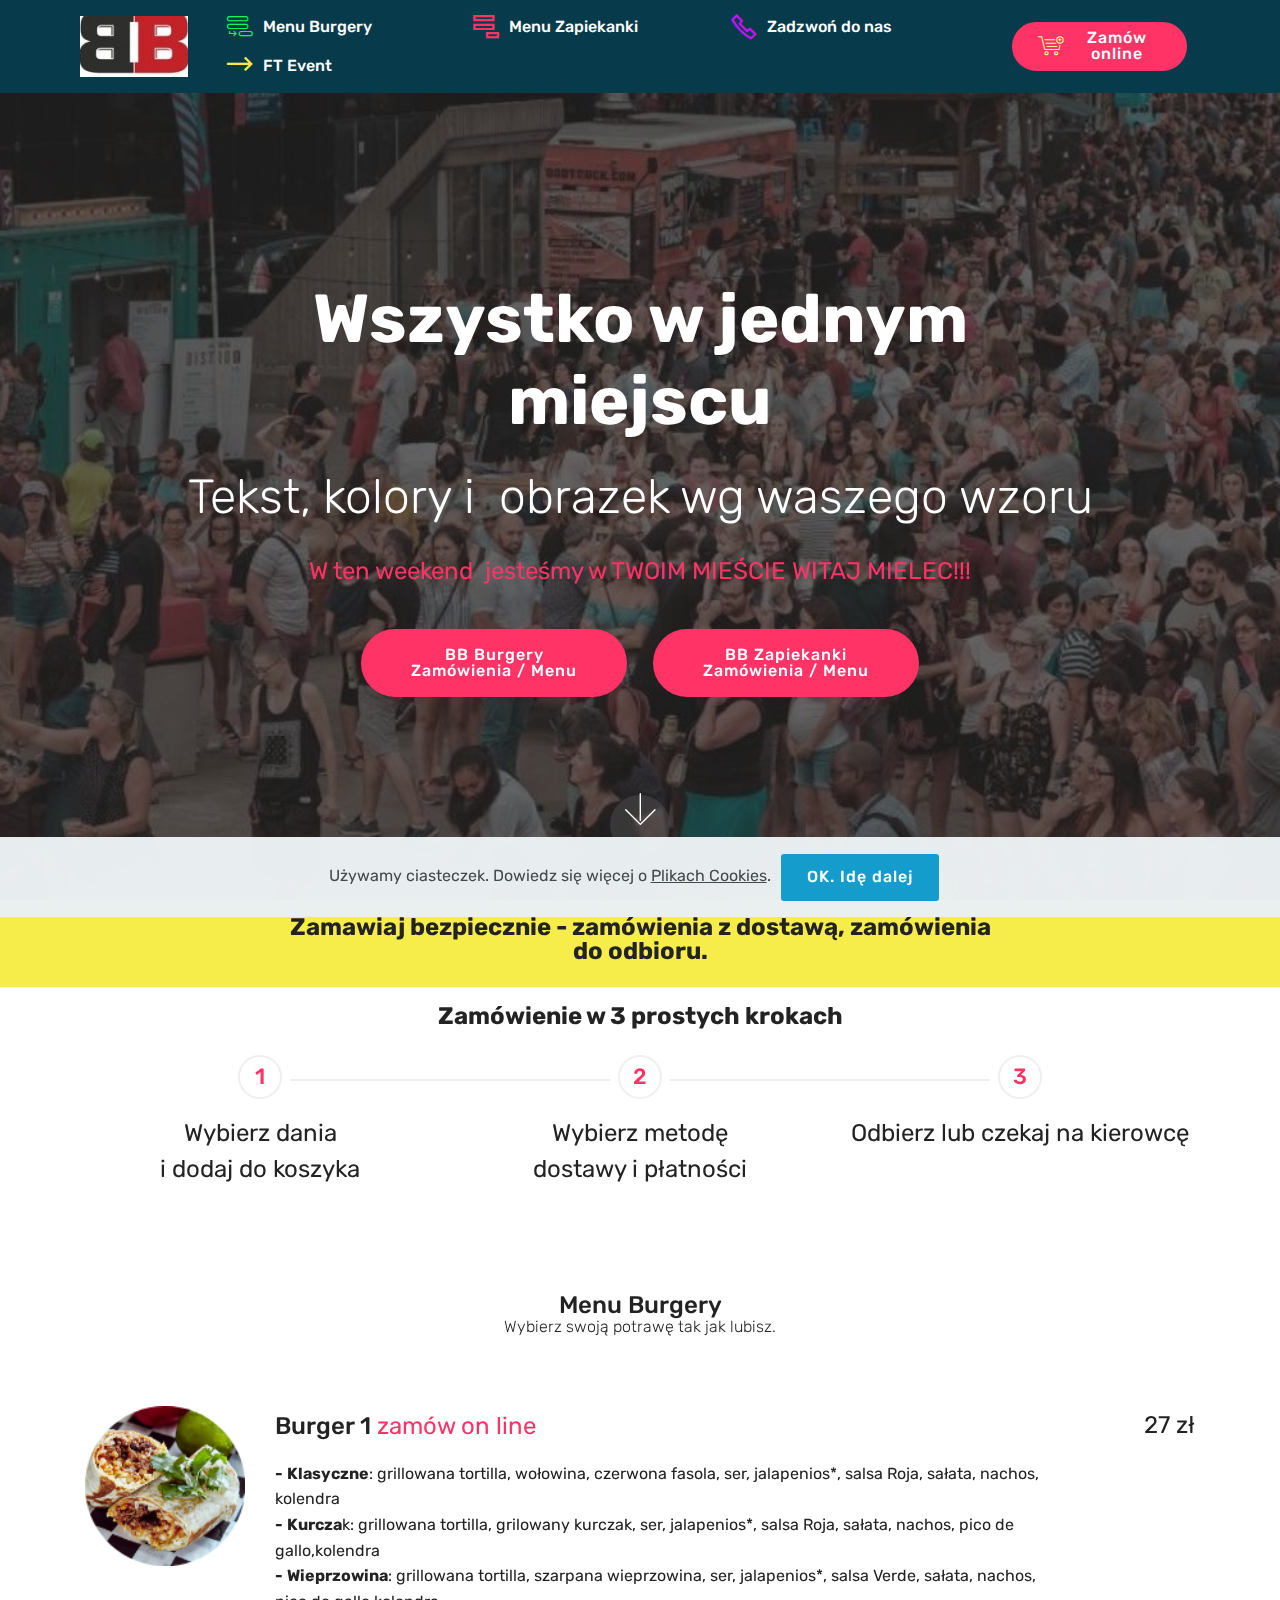
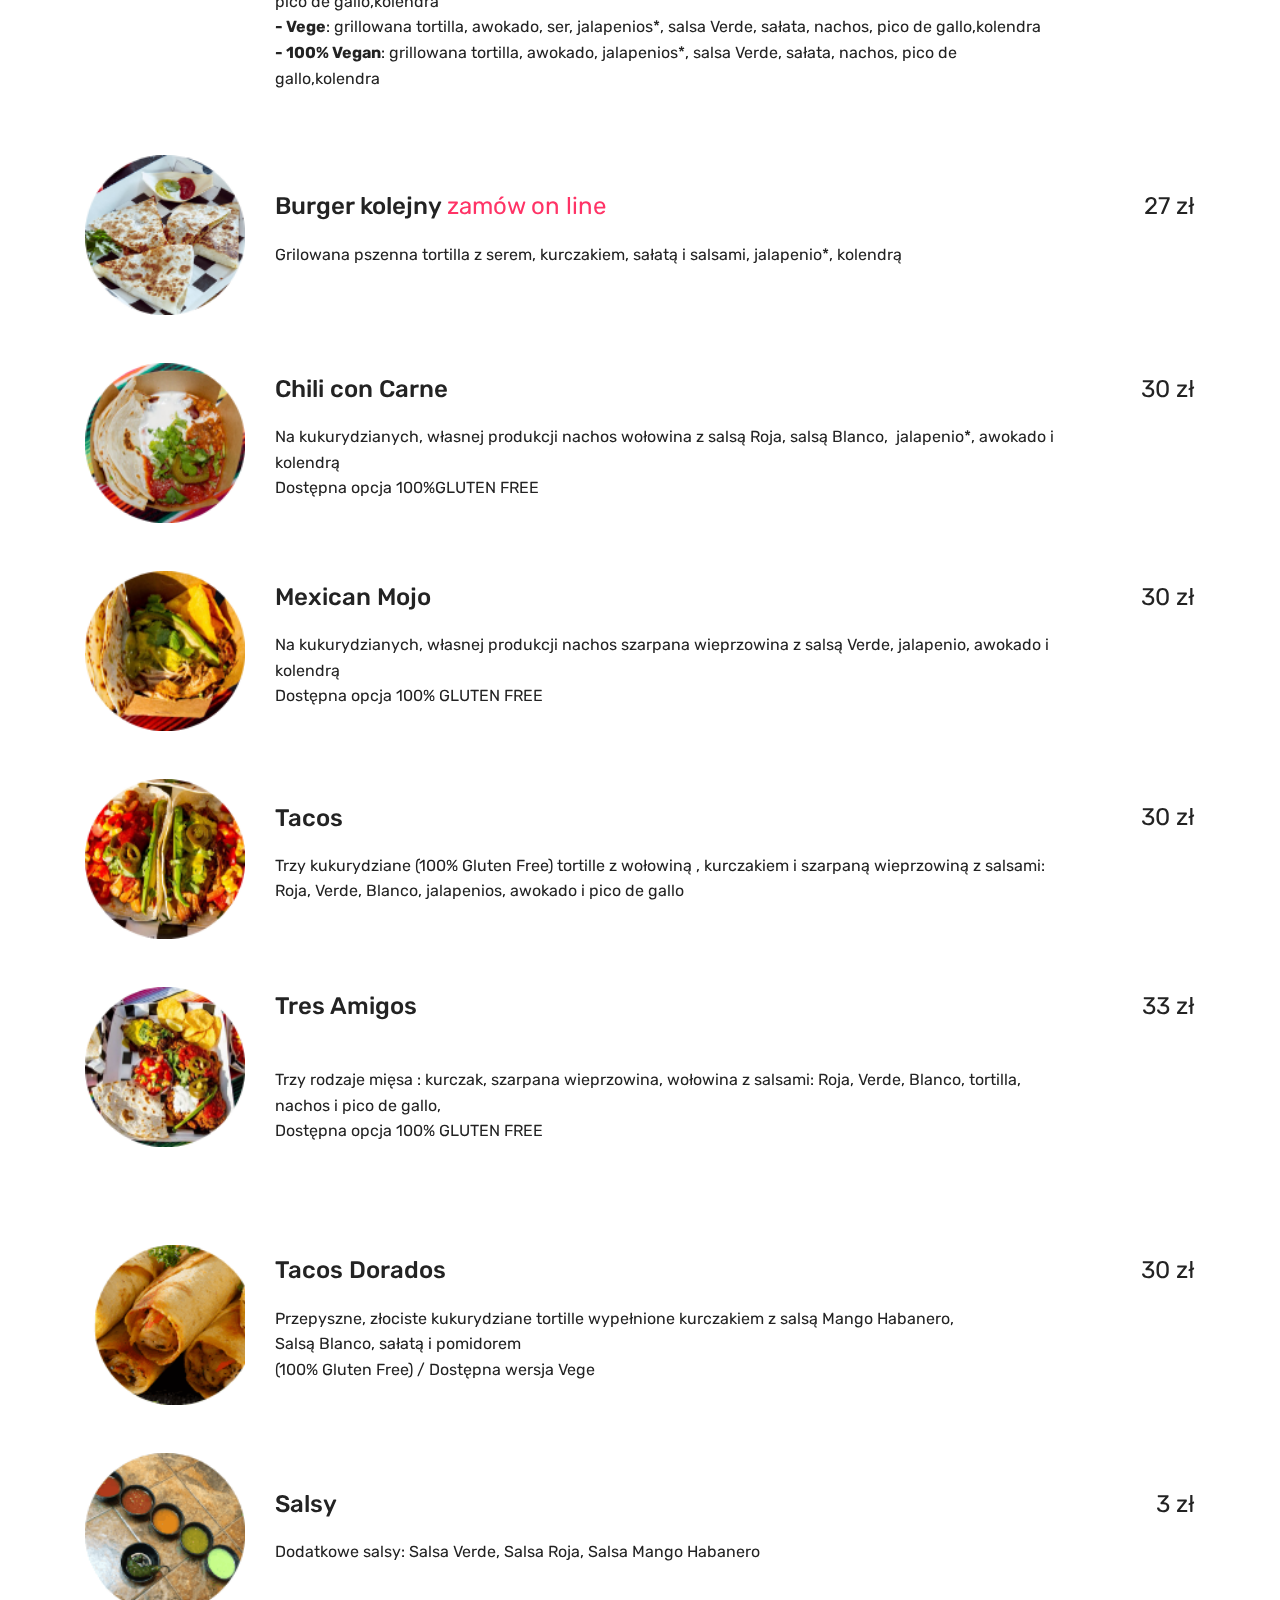
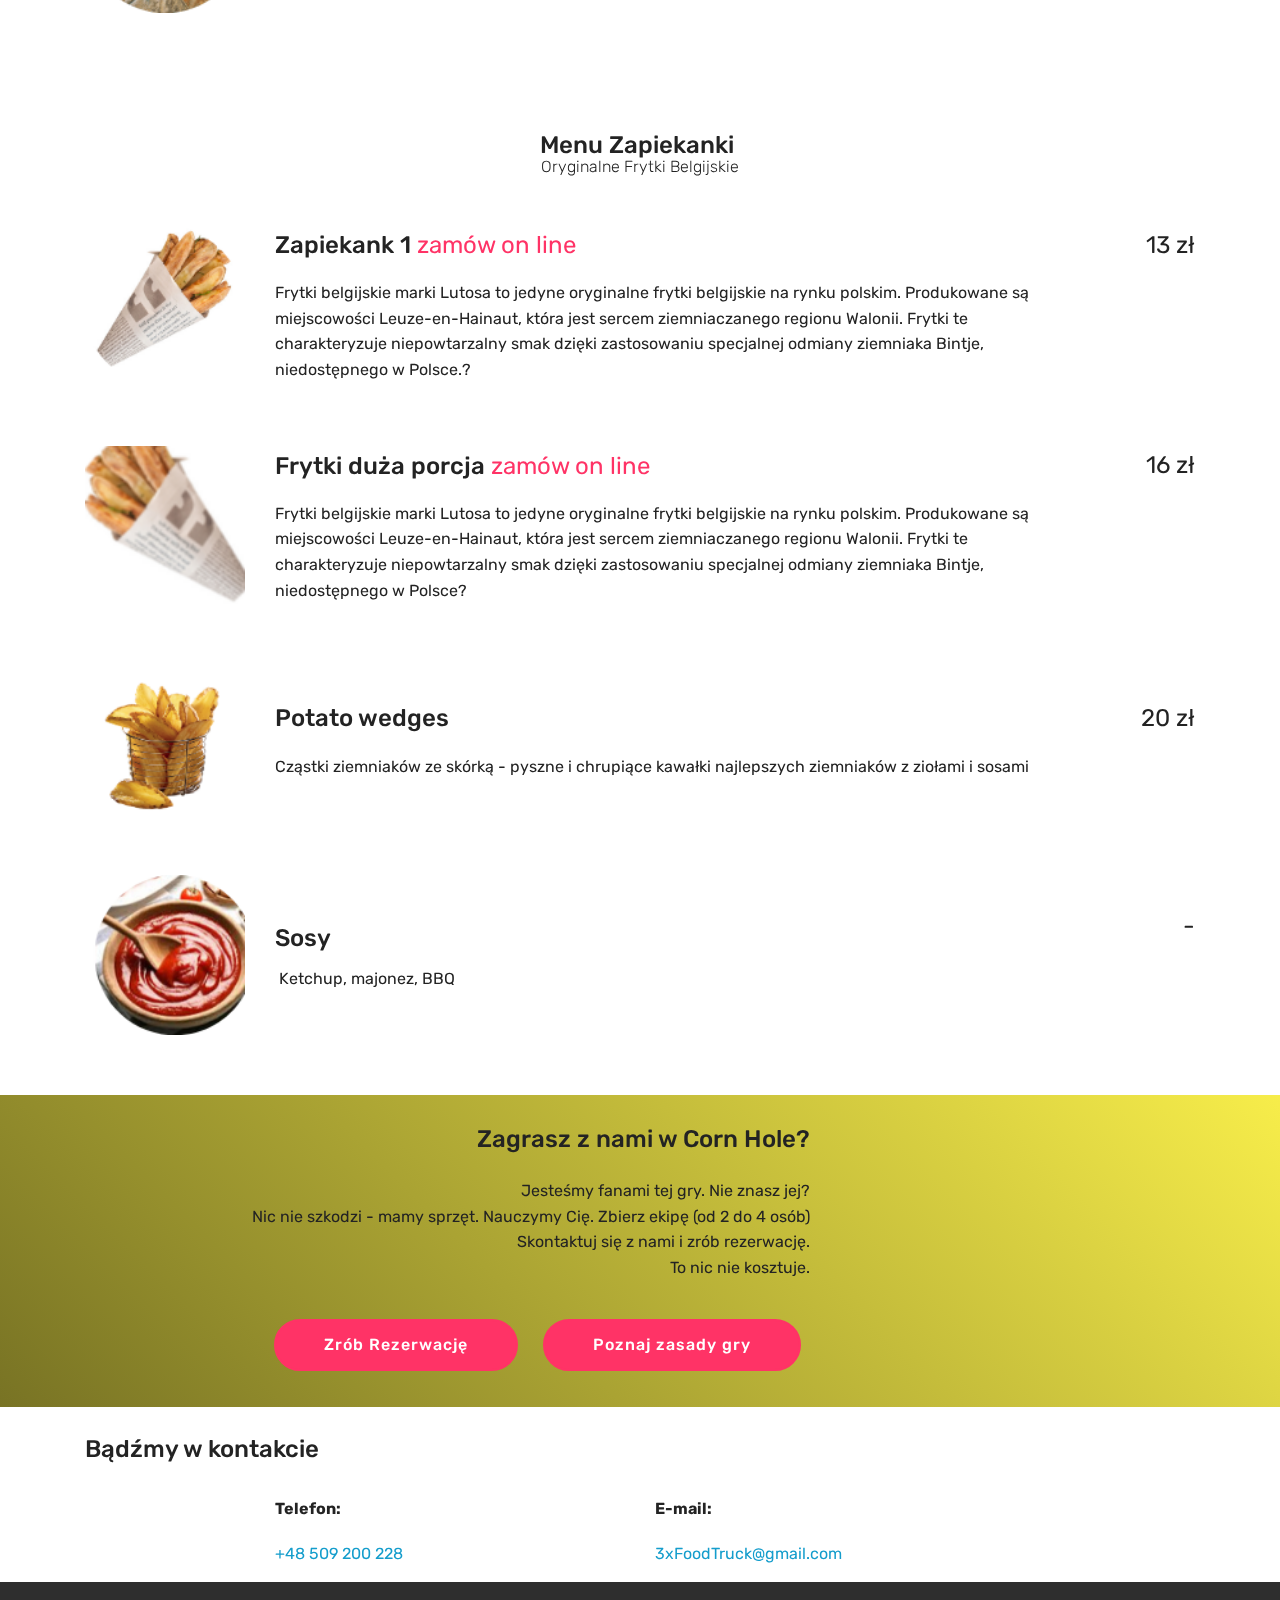
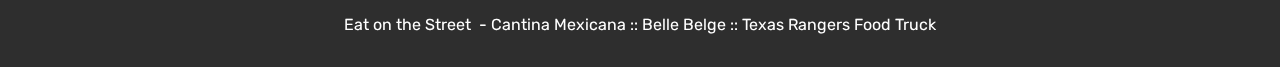
==== commit f08738fd: "create github pages" ====
--- a/index.html
+++ b/index.html
@@ -66,7 +66,7 @@
     </nav>
 </section>
 
-<section class="engine"><a href="https://mobirise.info/m">free site design templates</a></section><section class="cid-rWJRjJ3EMm mbr-fullscreen mbr-parallax-background" id="header2-1">
+<section class="engine"><a href="https://mobirise.info/f">simple website maker</a></section><section class="cid-rWJRjJ3EMm mbr-fullscreen mbr-parallax-background" id="header2-1">
 
     
 
